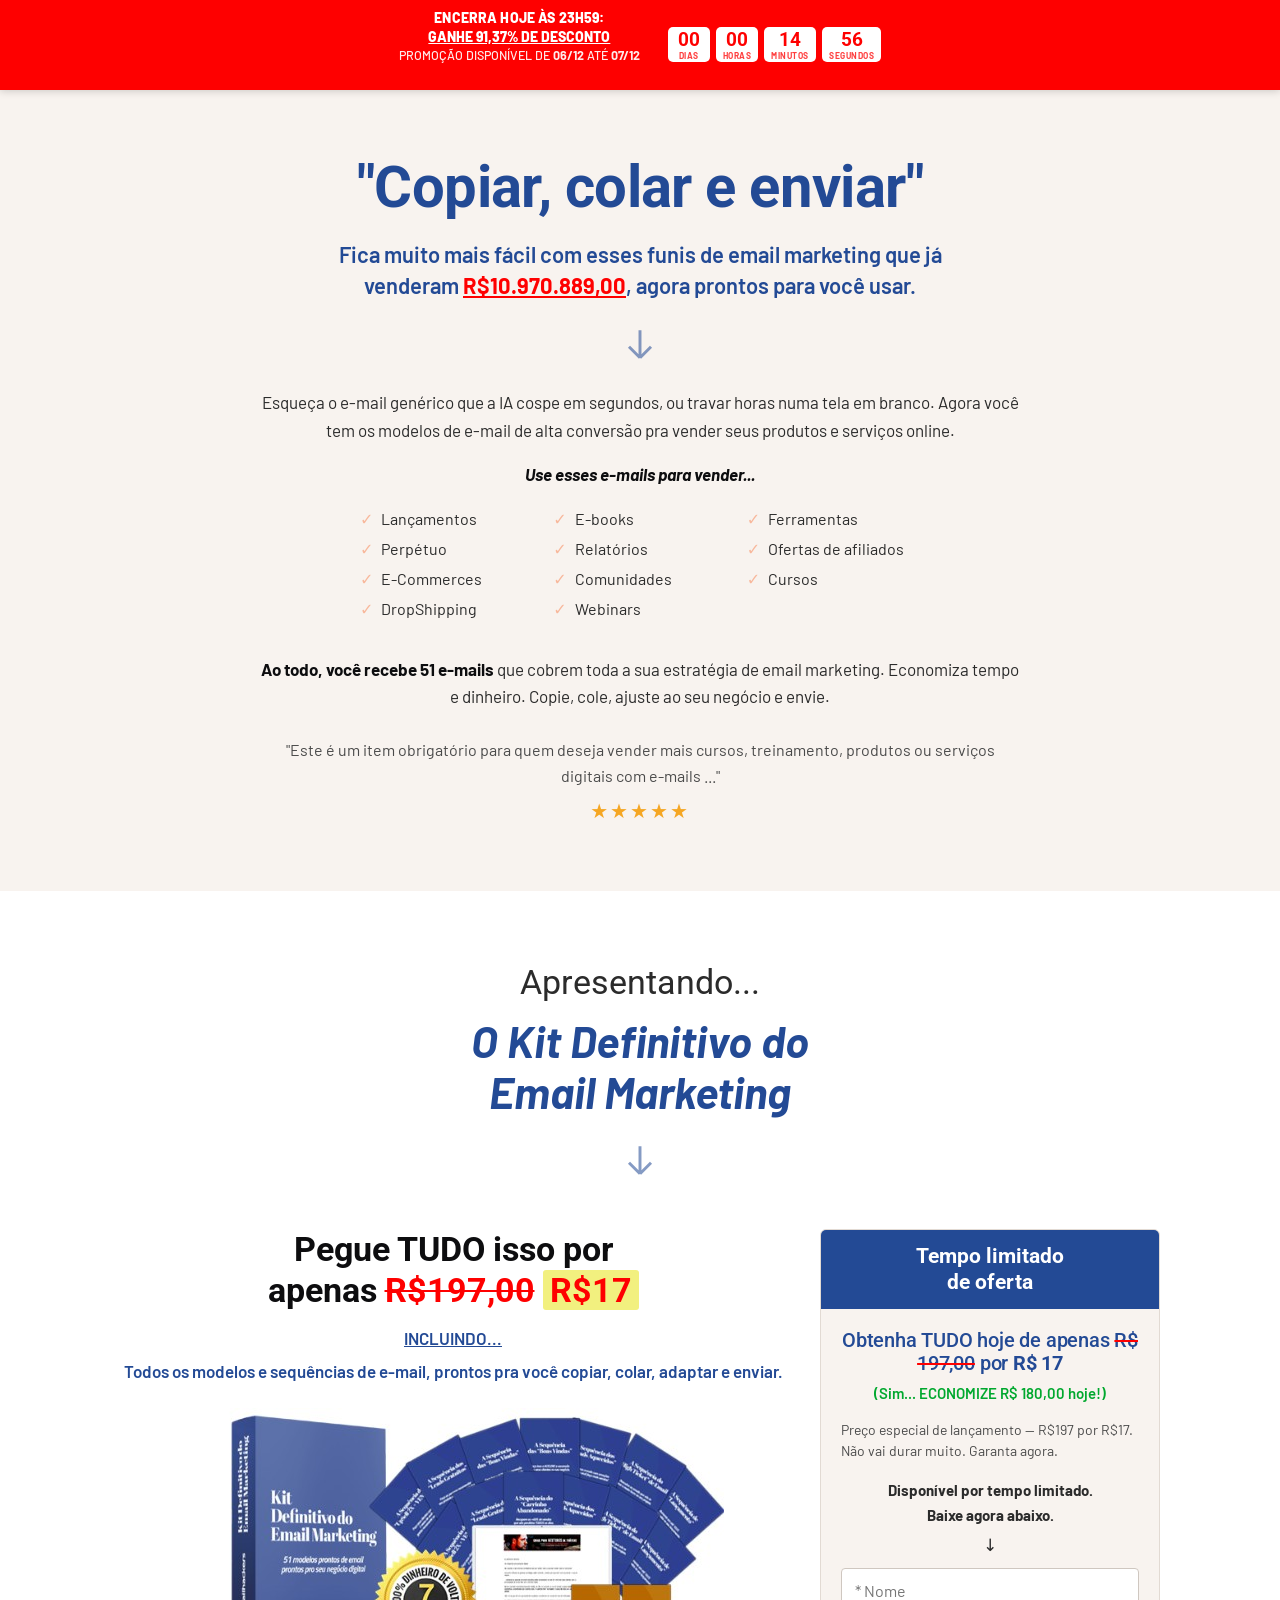
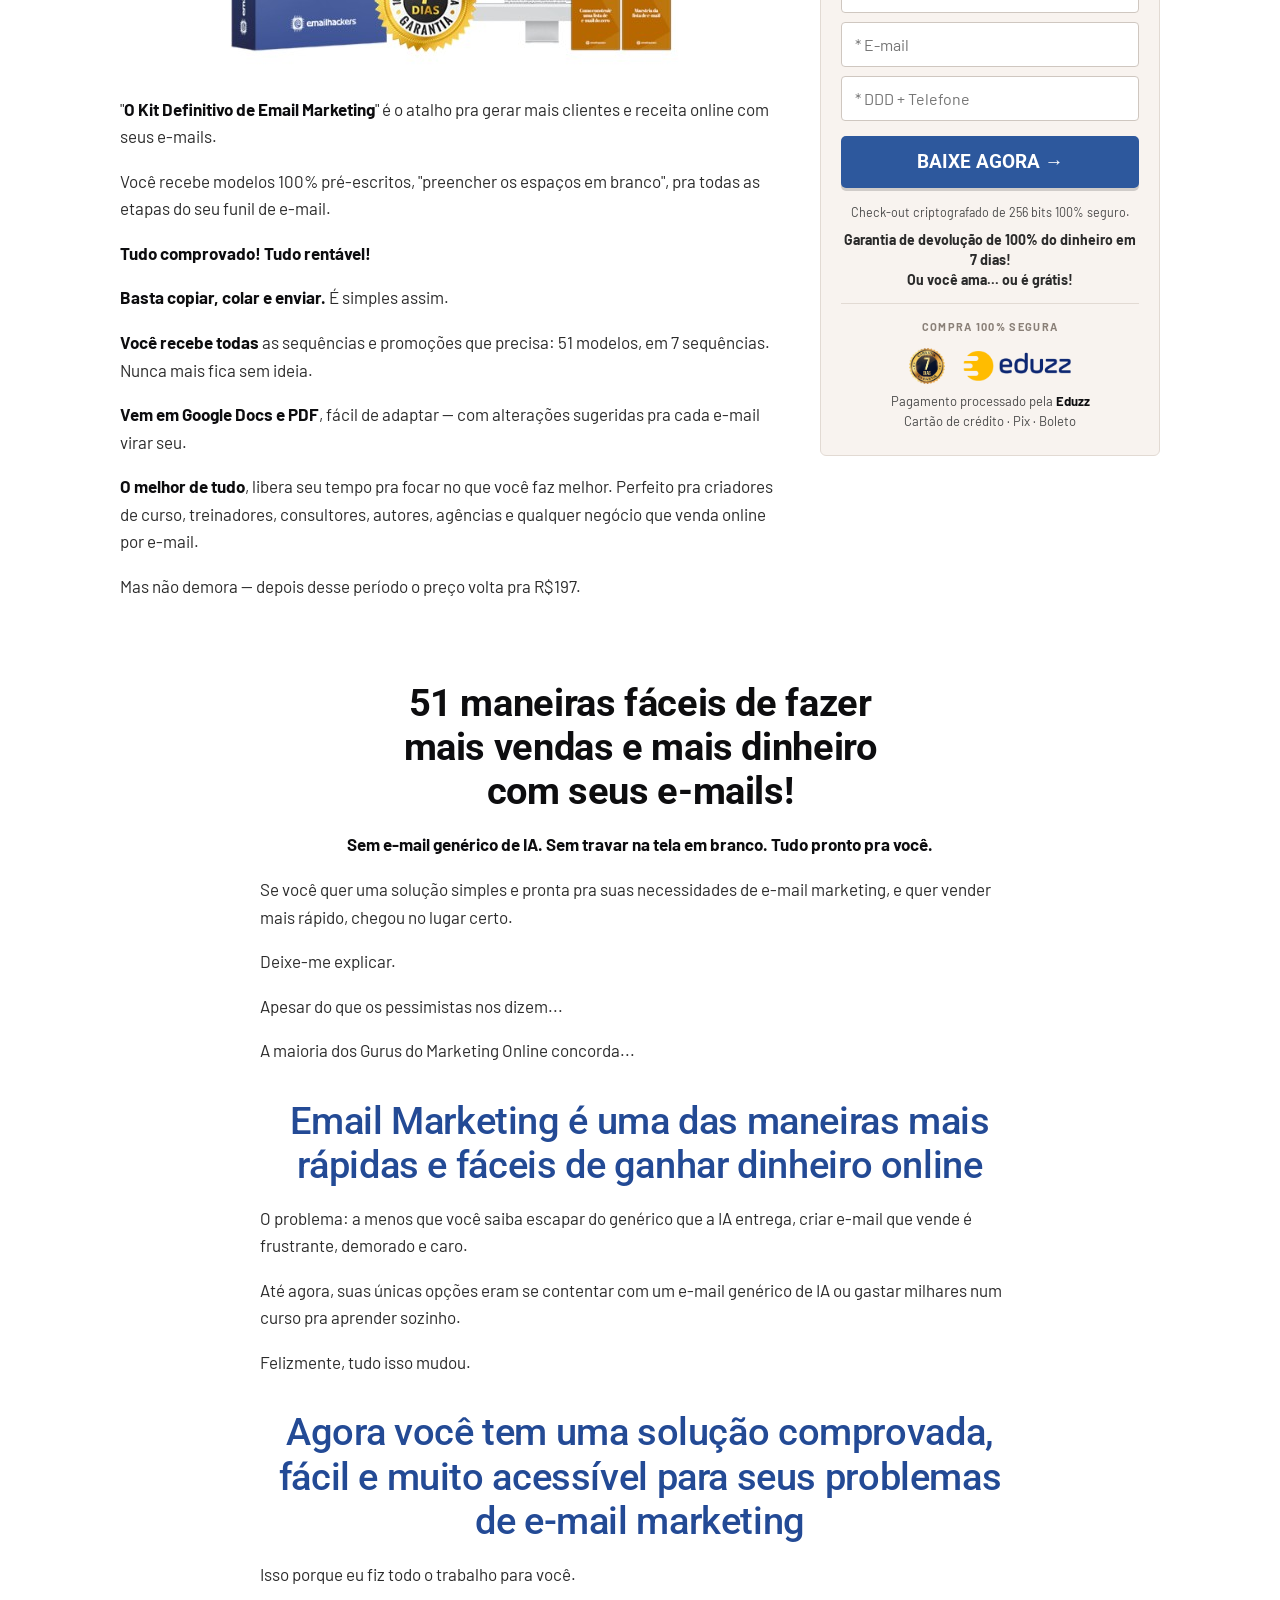
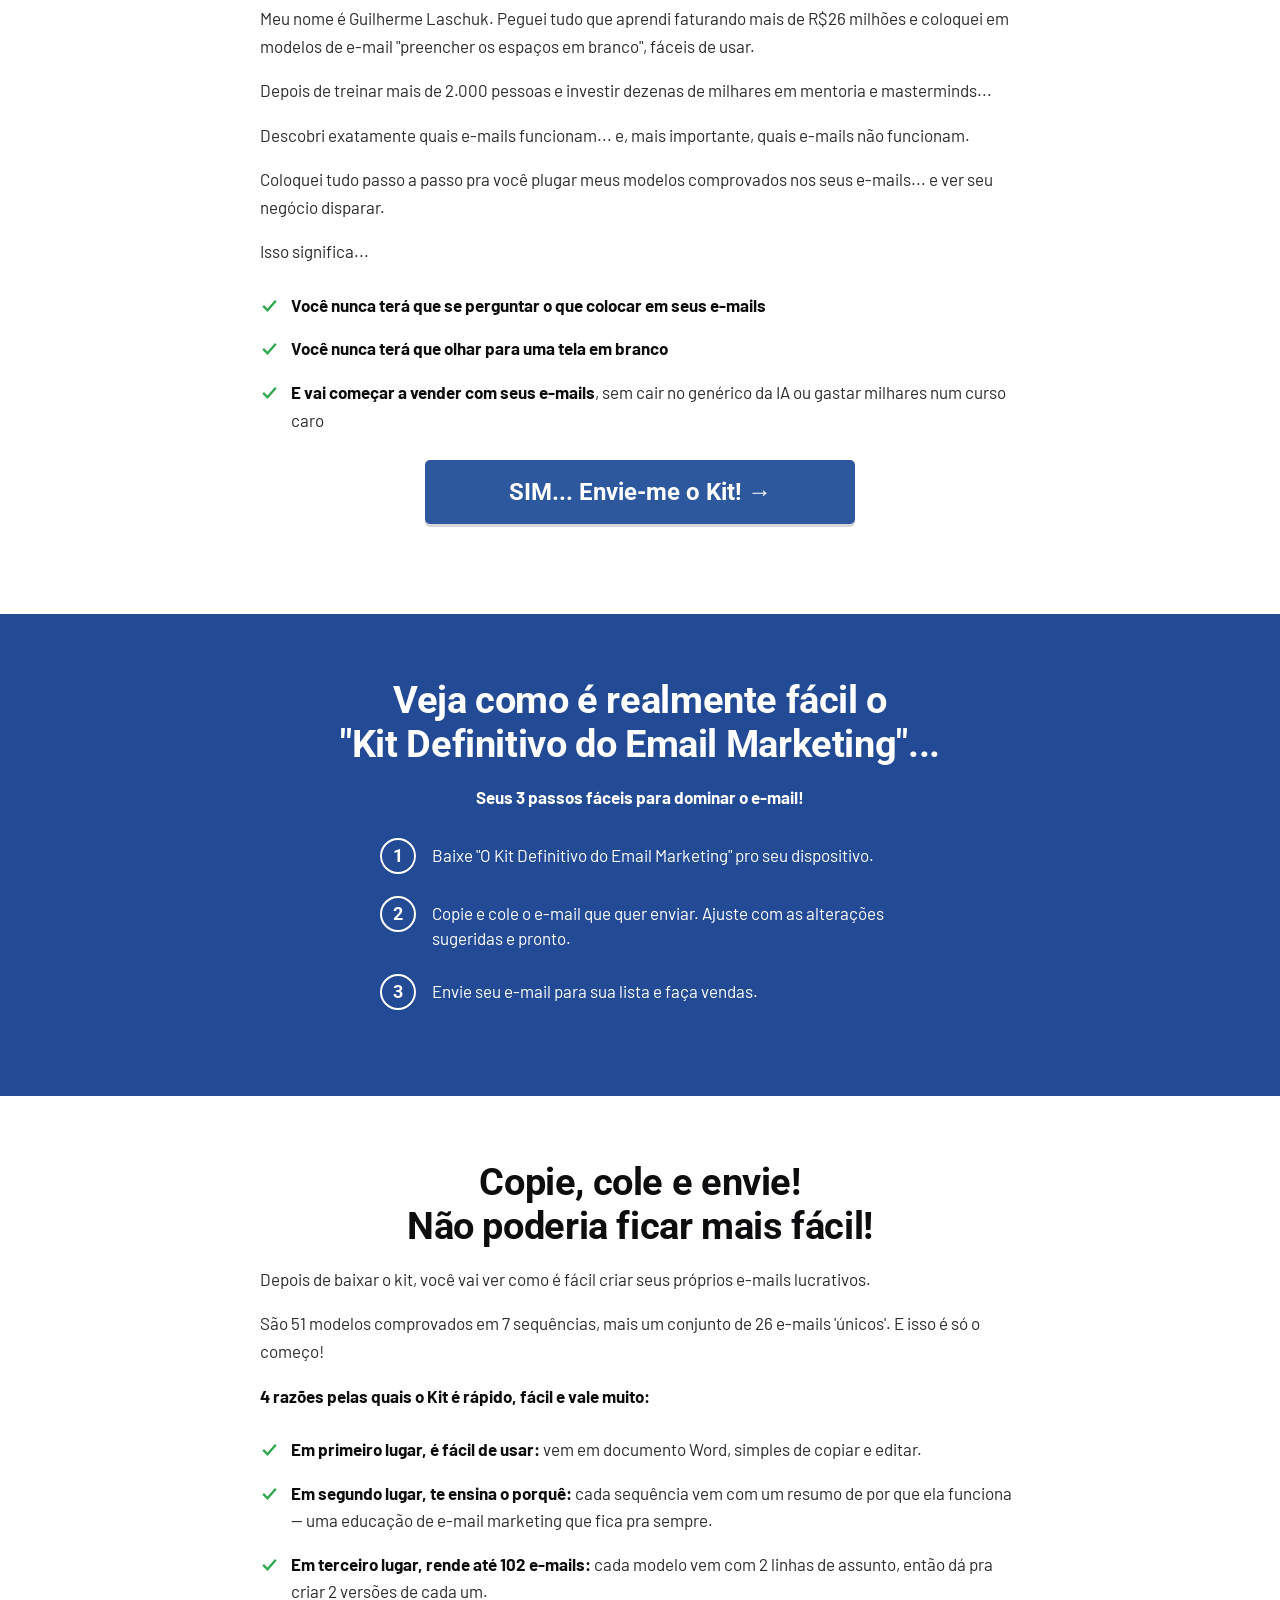
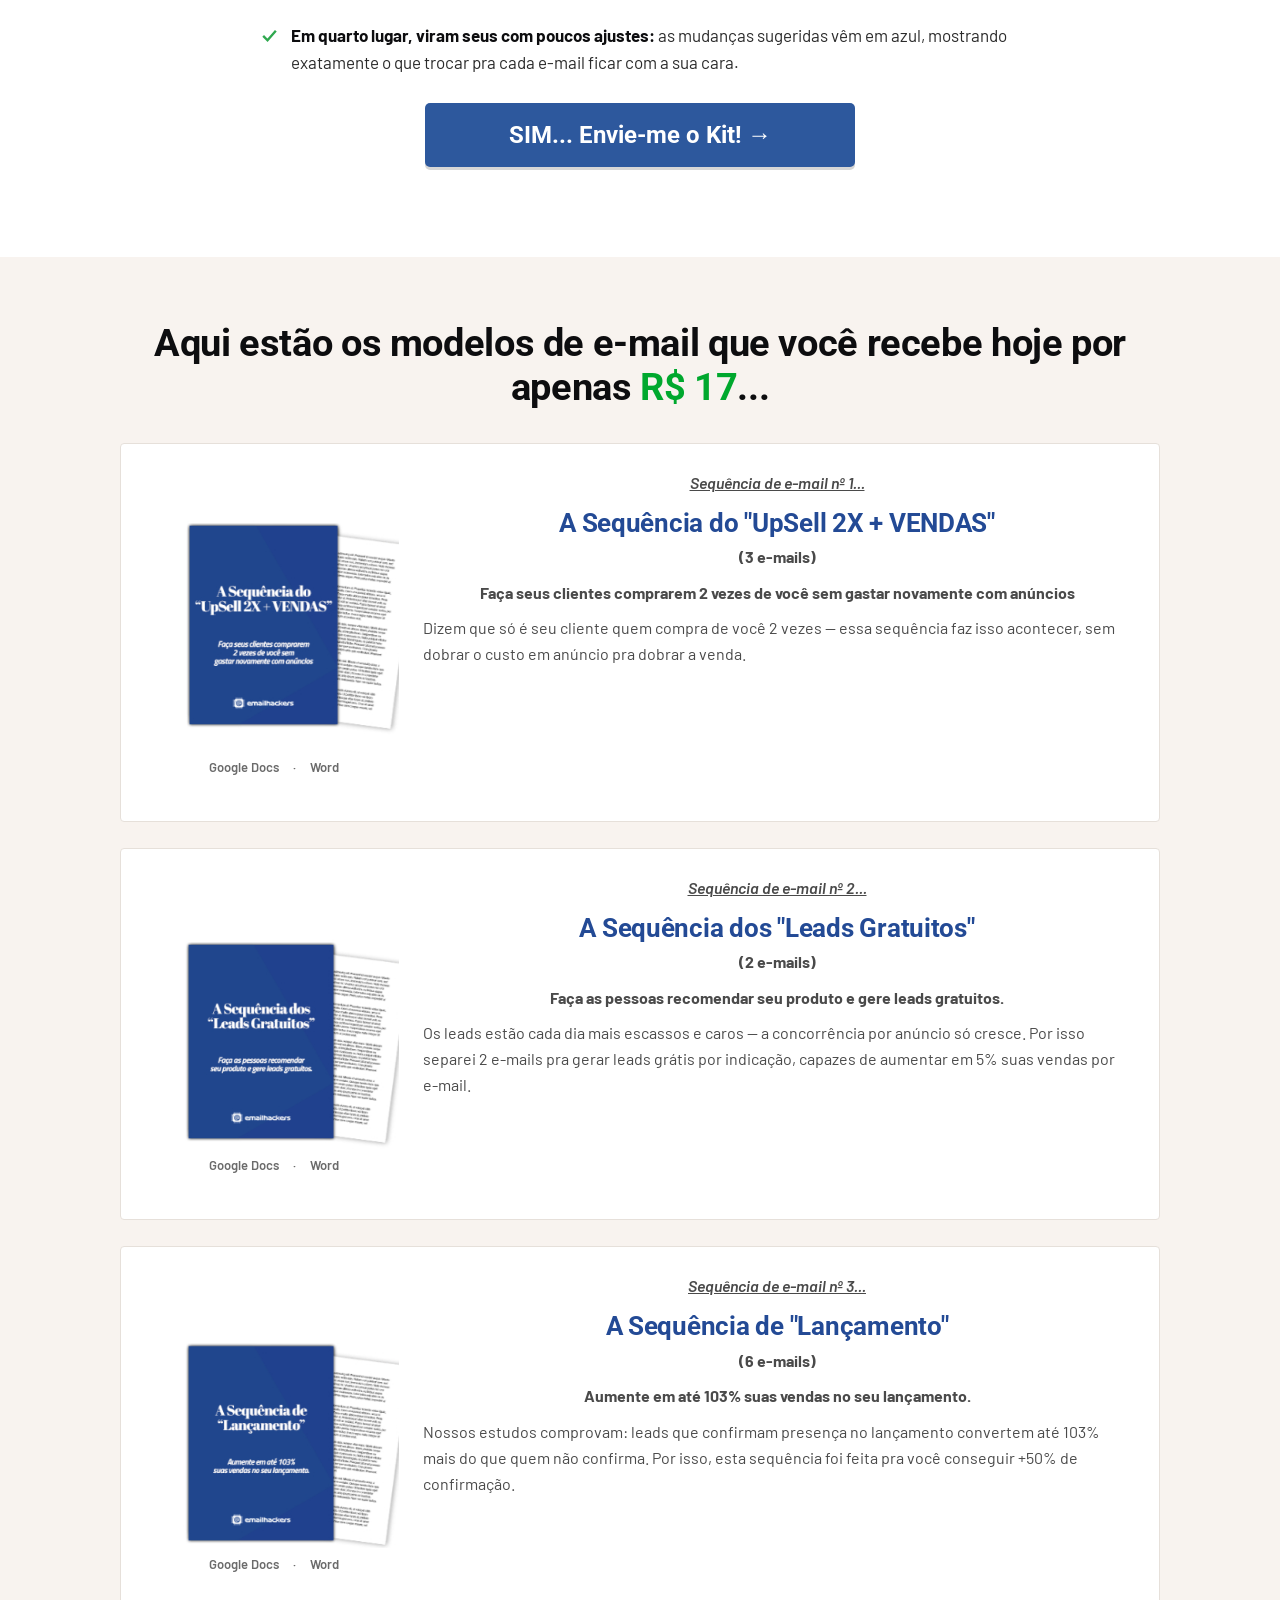
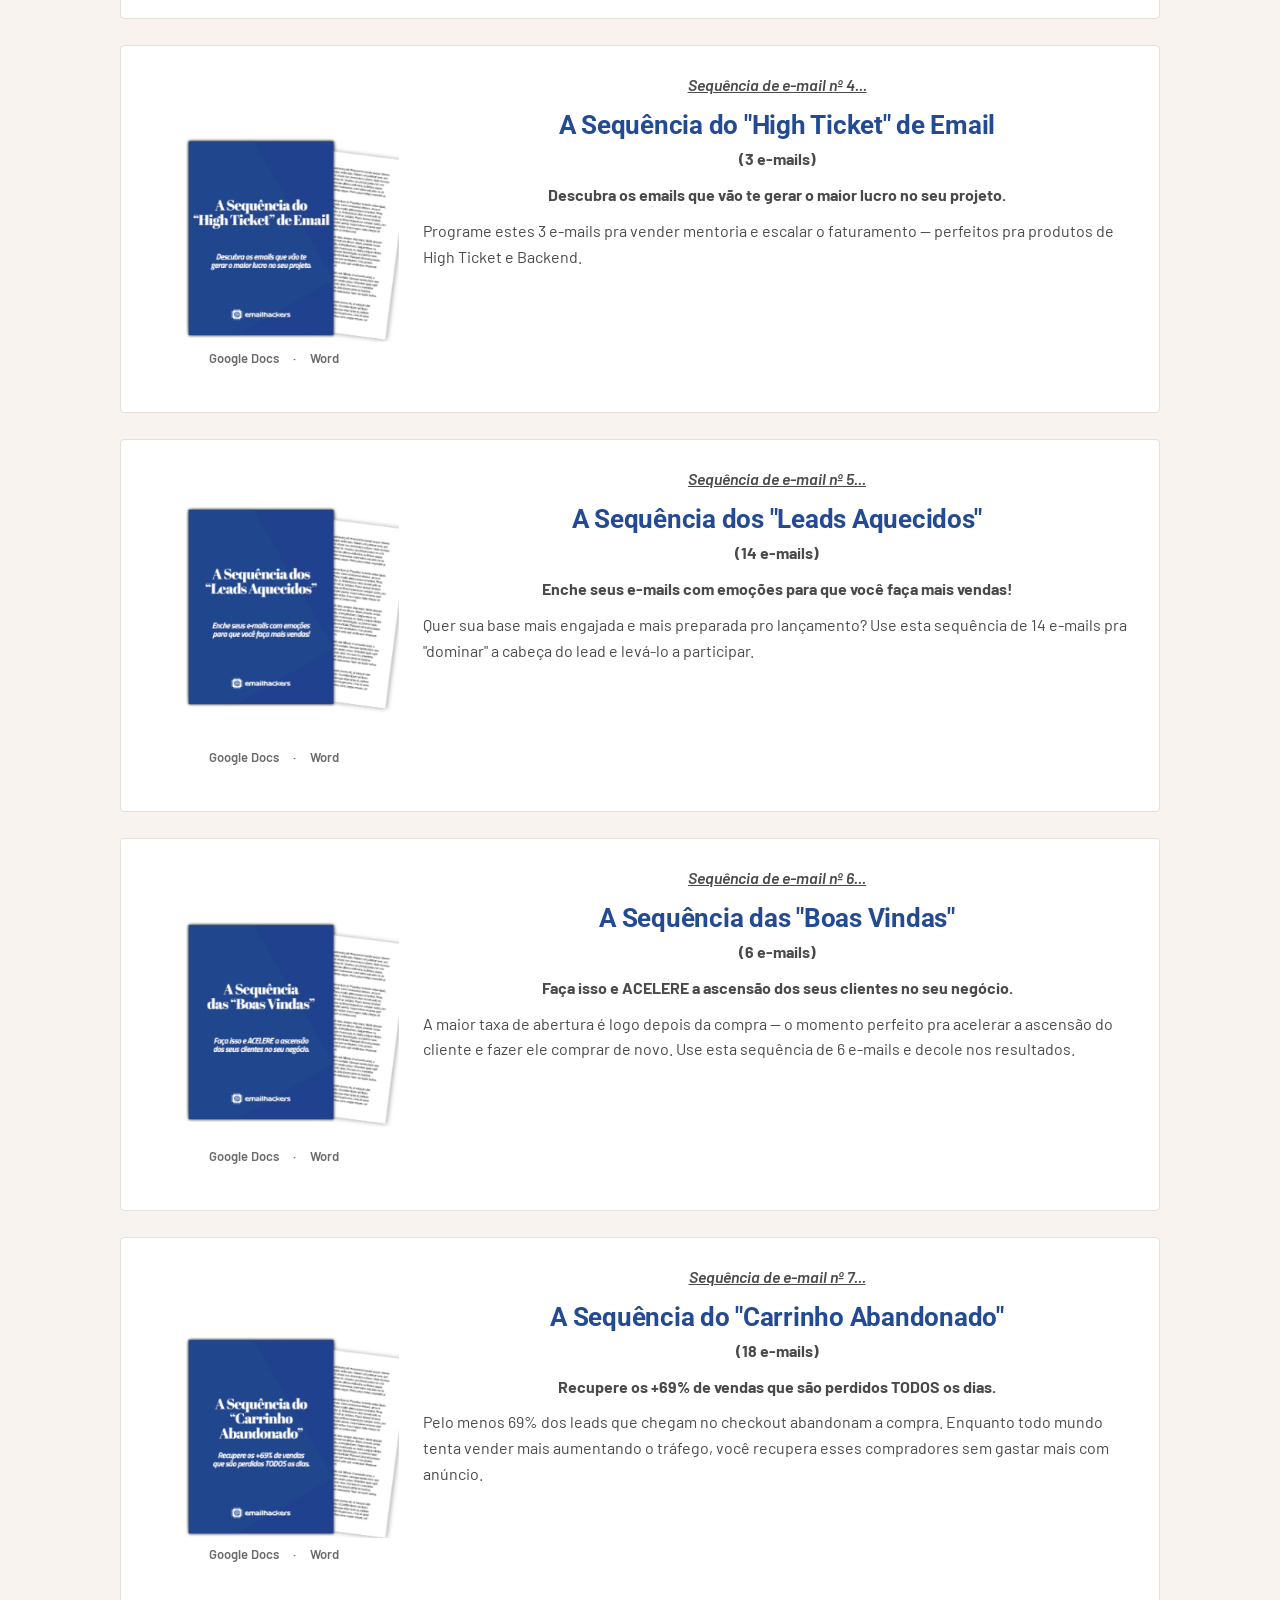
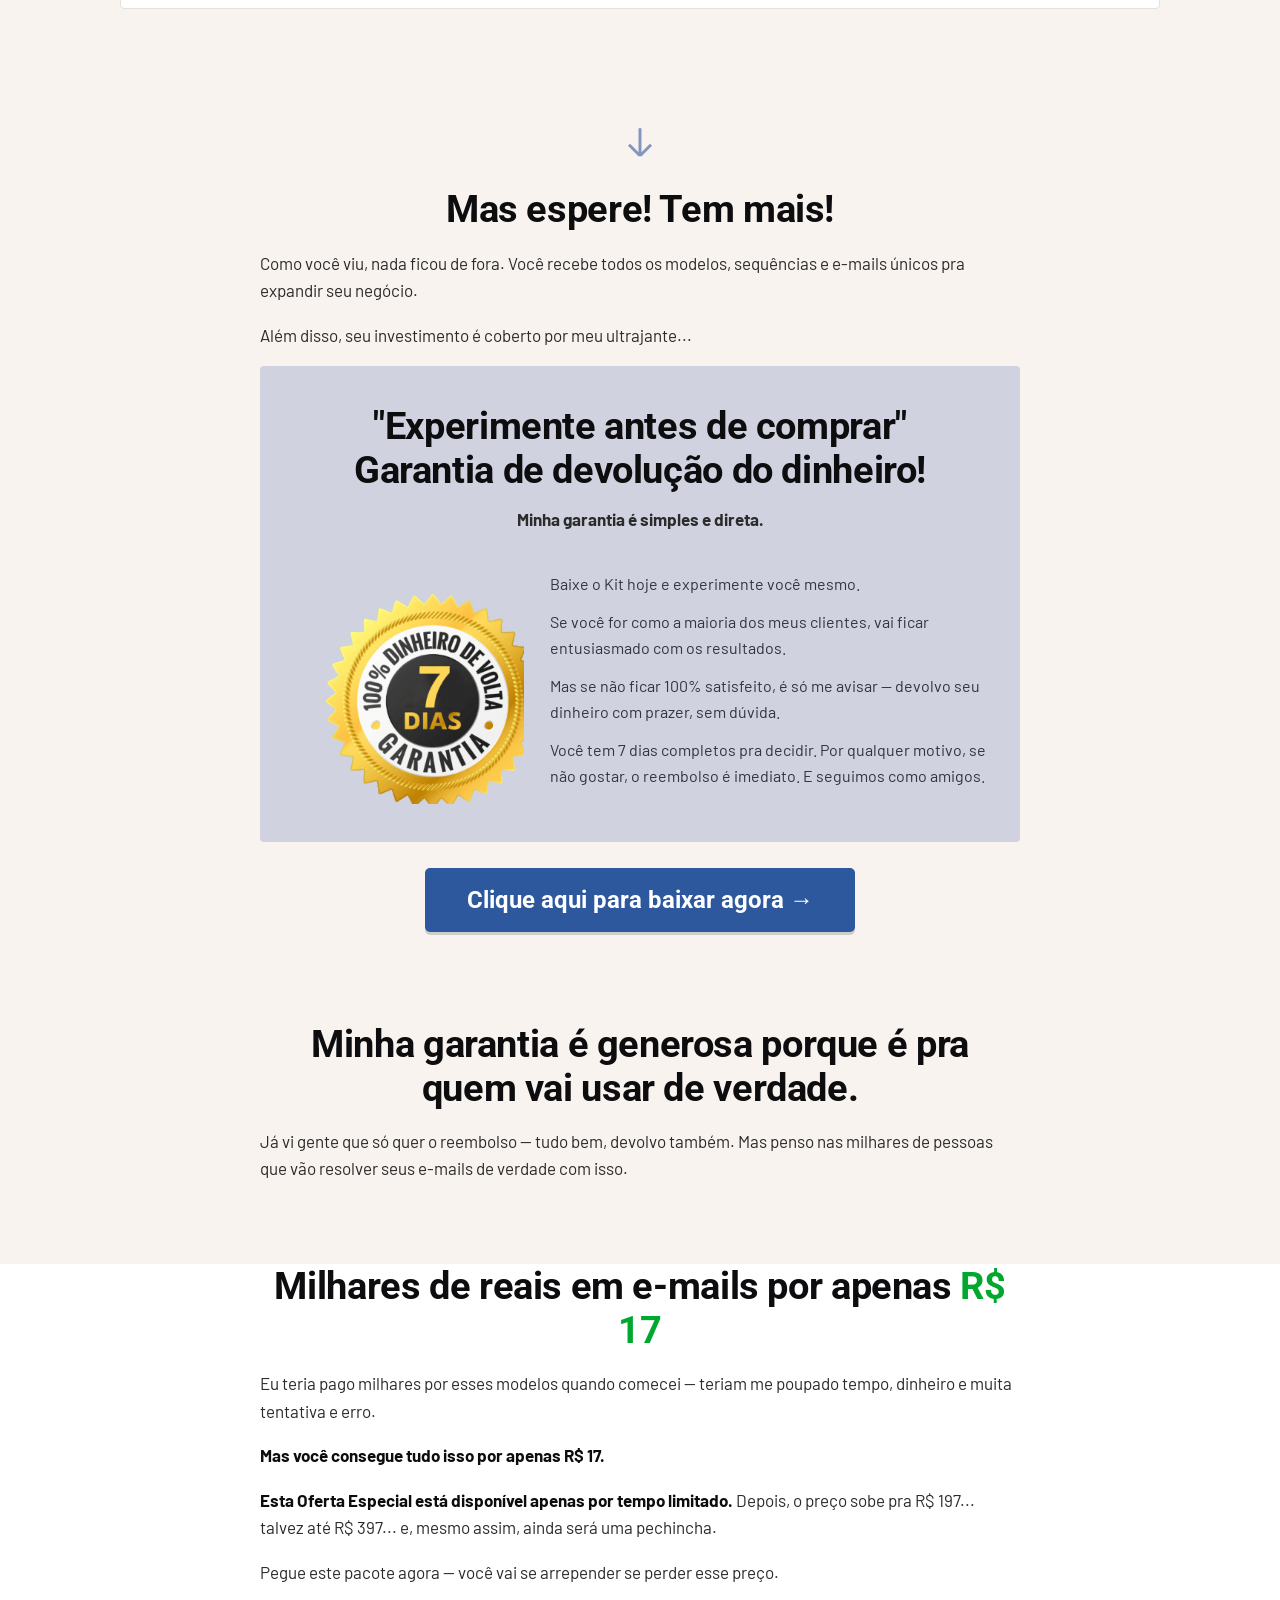
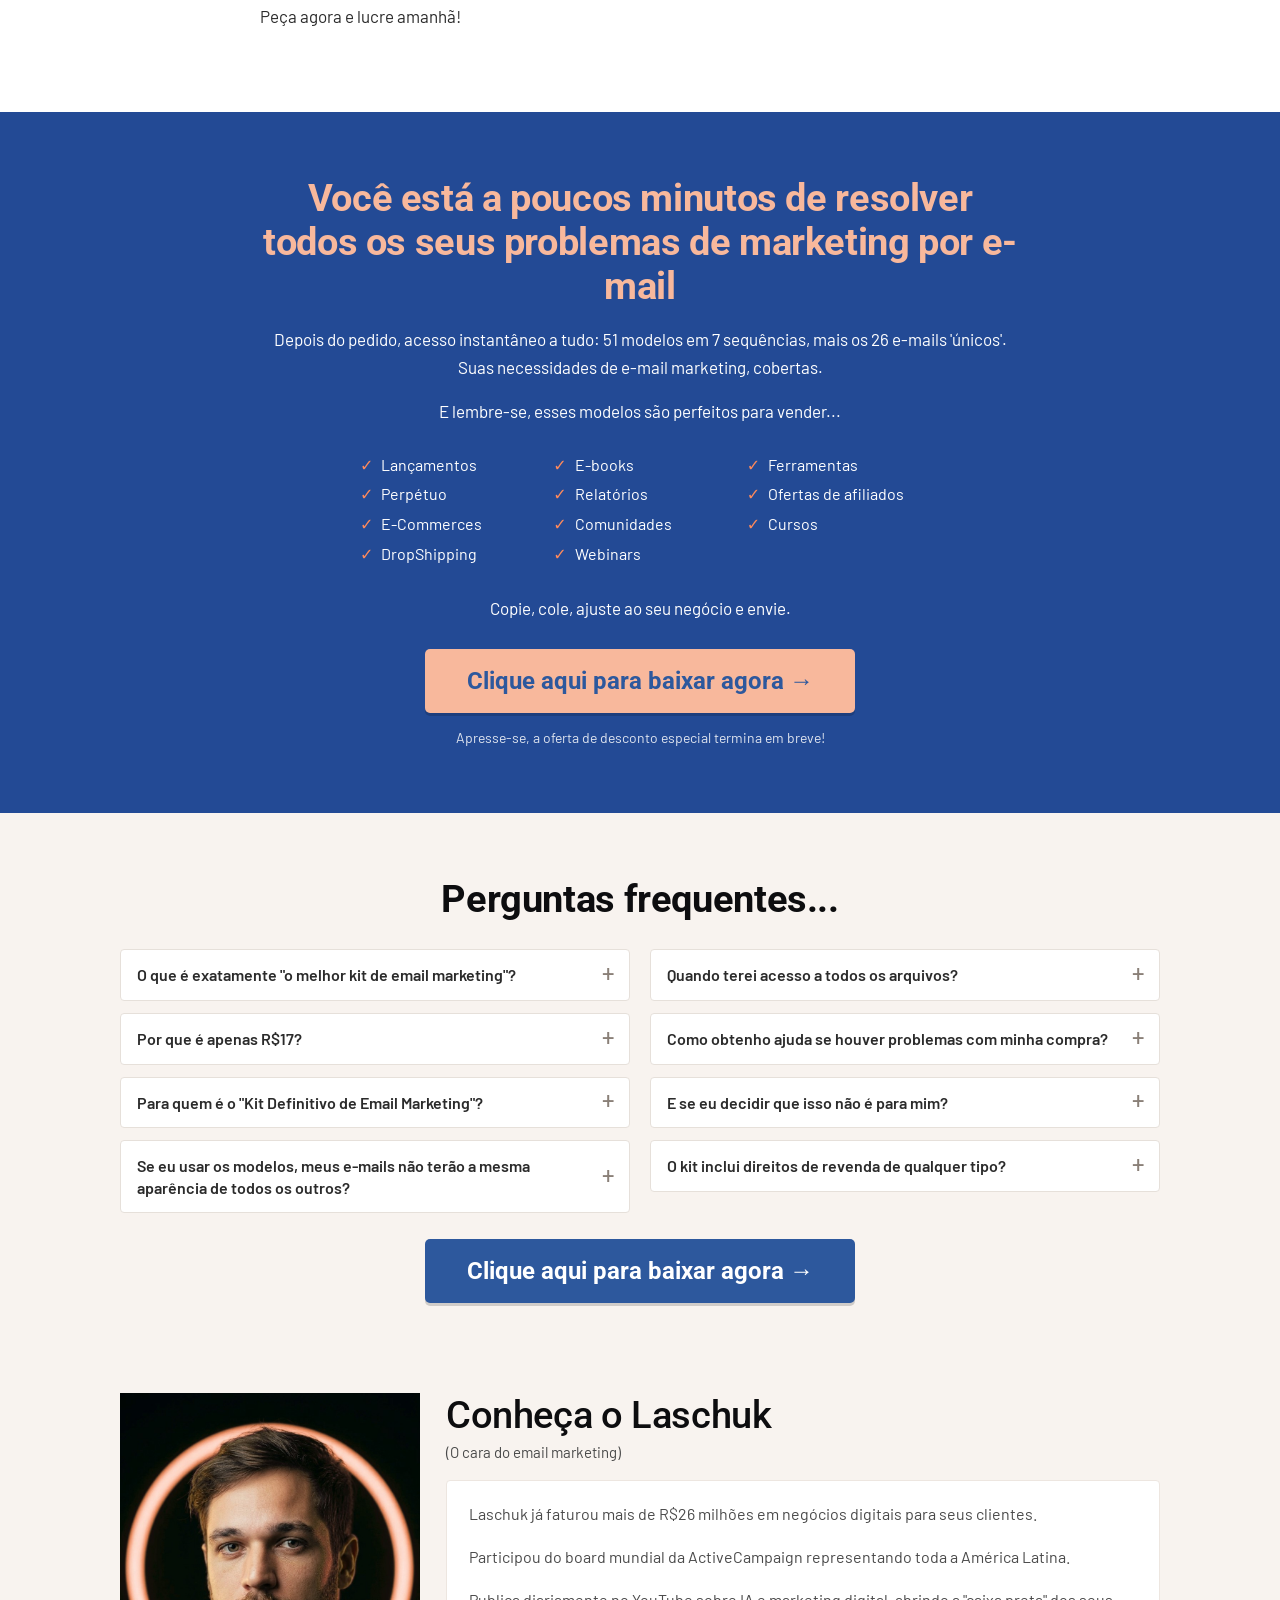
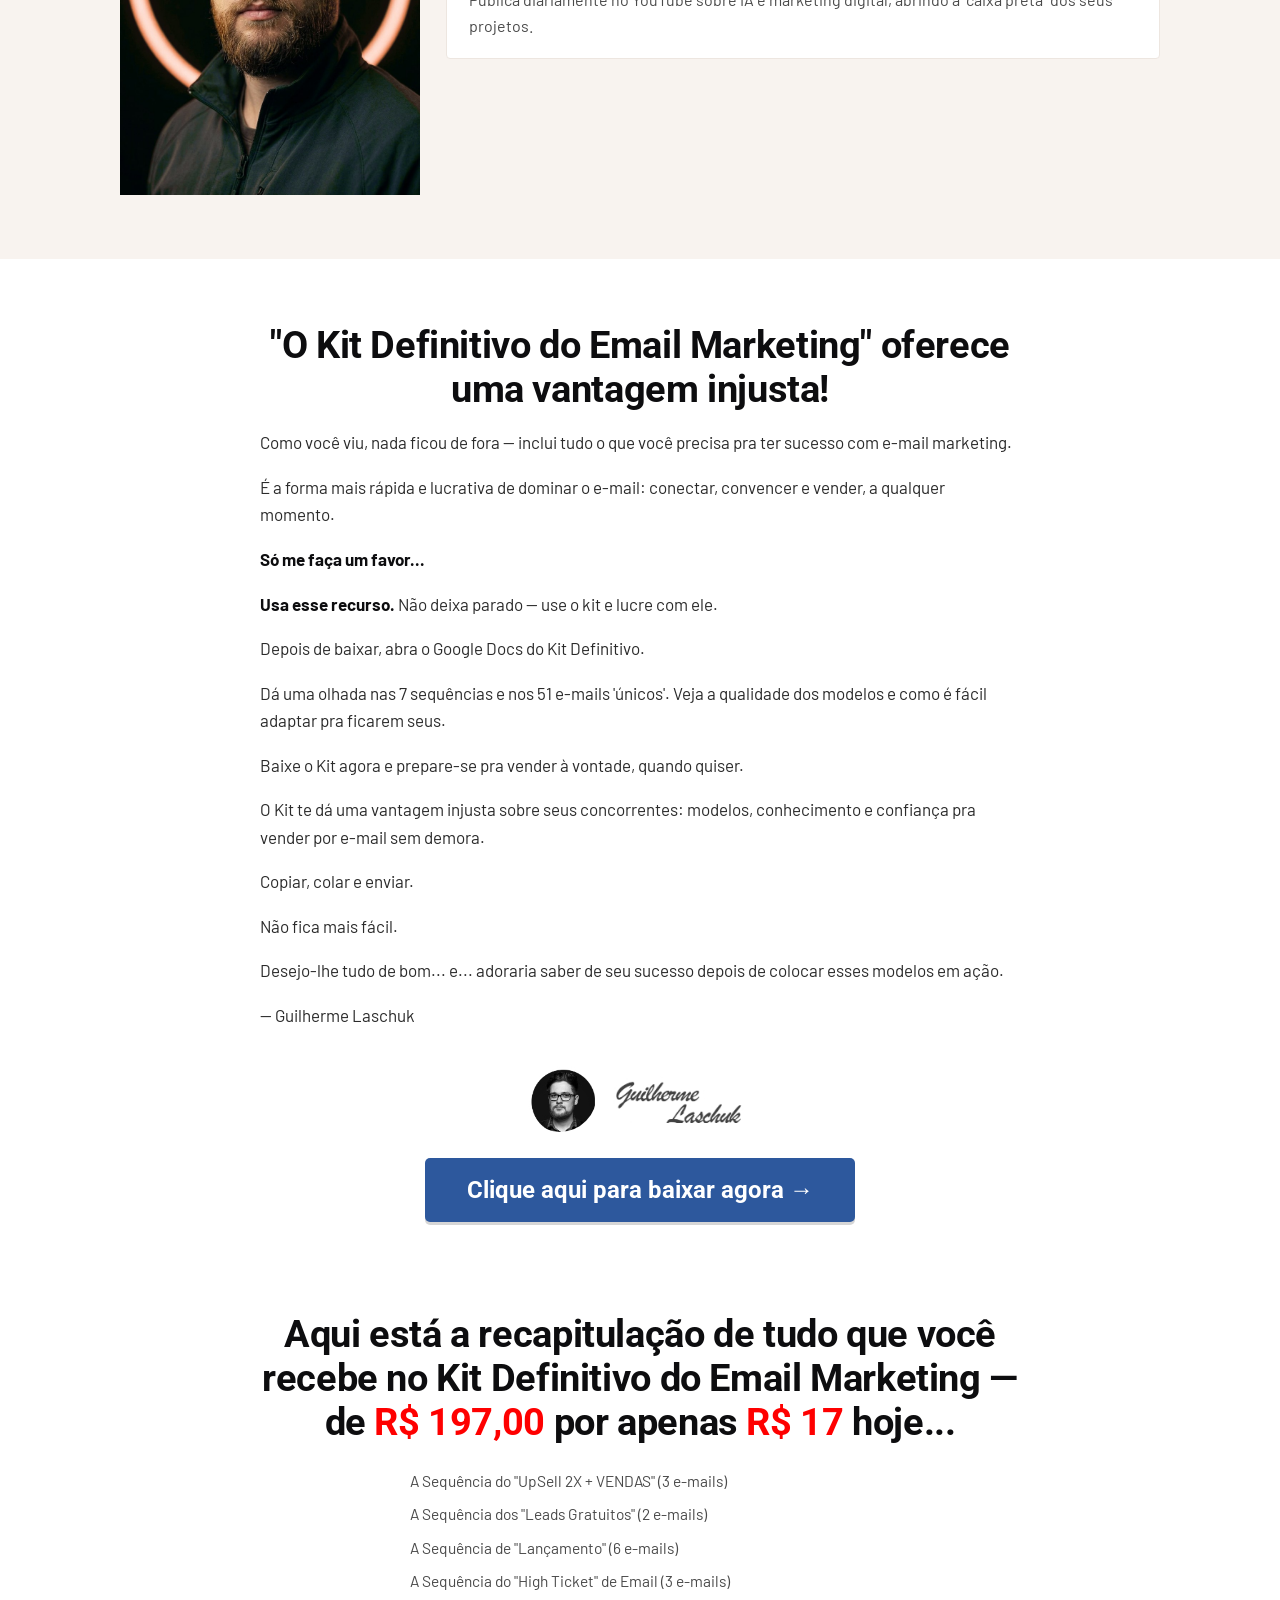
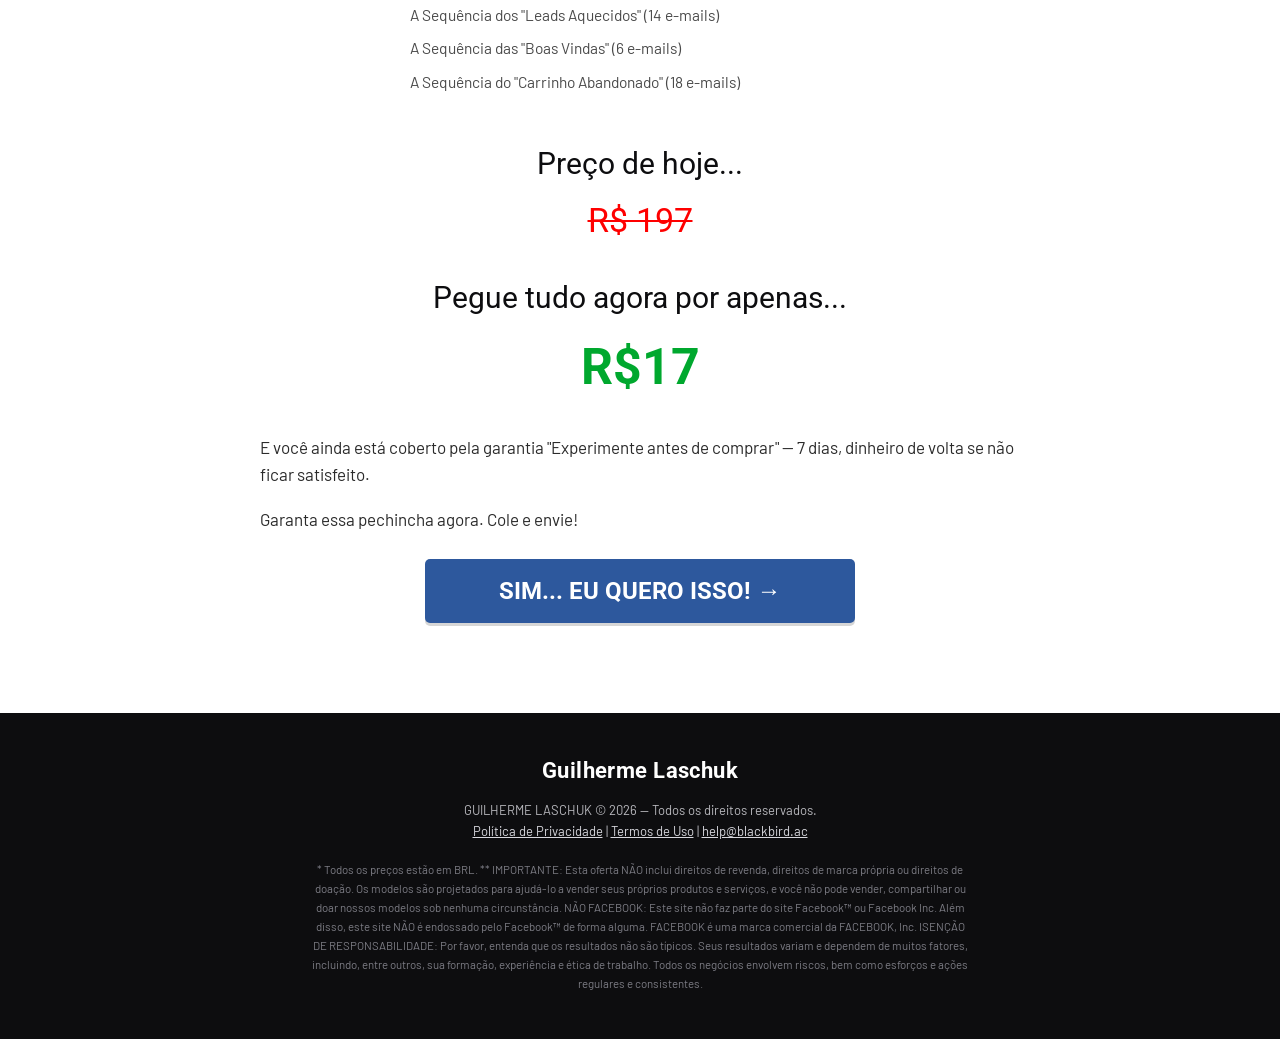
==== index.html @ 14aaf7f8 "Kit 51 e-mails: pagina completa + obrigado.html + worker com gate Eduzz" ====
<!DOCTYPE html>
<html lang="pt-BR">
<head>
<!-- Google Tag Manager -->
<script>(function(w,d,s,l,i){w[l]=w[l]||[];w[l].push({'gtm.start':
new Date().getTime(),event:'gtm.js'});var f=d.getElementsByTagName(s)[0],
j=d.createElement(s),dl=l!='dataLayer'?'&l='+l:'';j.async=true;j.src=
'https://www.googletagmanager.com/gtm.js?id='+i+dl;f.parentNode.insertBefore(j,f);
})(window,document,'script','dataLayer','GTM-PM2H5BRC');</script>
<!-- End Google Tag Manager -->
<meta charset="utf-8">
<meta name="viewport" content="width=device-width, initial-scale=1">
<title>Kit Definitivo do Email Marketing — 51 e-mails prontos por R$17</title>
<meta name="description" content="51 modelos de e-mail prontos em 7 sequências completas. Copie, cole, adapte e envie. De R$197 por R$17 — com 7 dias de garantia.">
<link rel="canonical" href="https://www.blackbird.ac/kit-51-emails">

<!-- Open Graph / social -->
<meta property="og:type" content="website">
<meta property="og:locale" content="pt_BR">
<meta property="og:url" content="https://www.blackbird.ac/kit-51-emails">
<meta property="og:title" content="Kit Definitivo do Email Marketing — 51 e-mails prontos por R$17">
<meta property="og:description" content="Copie, cole e envie. 51 modelos de e-mail em 7 sequências completas, por R$17 com 7 dias de garantia.">
<meta property="og:image" content="https://www.blackbird.ac/kit-51-emails/assets/hero-mockup.jpg">
<meta name="twitter:card" content="summary_large_image">
<meta name="robots" content="index,follow">

<link rel="icon" href="assets/favicon.svg" type="image/svg+xml">
<link rel="preconnect" href="https://fonts.googleapis.com">
<link rel="preconnect" href="https://fonts.gstatic.com" crossorigin>
<link href="https://fonts.googleapis.com/css2?family=Barlow:ital,wght@0,400;0,500;0,600;0,700;1,400;1,600;1,700&family=Roboto:wght@400;500;700;900&display=swap" rel="stylesheet">

<style>
:root{
  --azul:#234A95;
  --azul-btn:#2D589D;
  --azul-btn-hover:#1E427F;
  --vermelho:#FE0000;
  --bege:#F8F3EF;
  --branco:#FFFFFF;
  --preto:#0D0D0F;
  --verde:#00A82E;
  --lavanda:#D0D2DF;
  --laranja:#F8B89C;
  --amarelo:#F2F07F;
  --texto:#2B2B2B;
  --texto-suave:#4A4A4A;
  --borda:#E2DAD3;
  --head:'Roboto',Arial,Helvetica,sans-serif;
  --body:'Barlow','Segoe UI',system-ui,sans-serif;
  --wrap:760px;
}

*,*::before,*::after{box-sizing:border-box}
html{-webkit-text-size-adjust:100%;scroll-behavior:smooth}
body{
  margin:0;background:var(--bege);color:var(--texto);
  font-family:var(--body);font-size:17px;line-height:1.62;
  -webkit-font-smoothing:antialiased;
}
img{max-width:100%;height:auto;display:block}
a{color:var(--azul)}

/* ---------- layout ---------- */
.sec{padding:clamp(38px,6vw,64px) 20px}
.sec--bege{background:var(--bege)}
.sec--branco{background:var(--branco)}
.sec--azul{background:var(--azul);color:#fff}
.wrap{max-width:var(--wrap);margin:0 auto}
.wrap--larga{max-width:1040px;margin:0 auto}

/* ---------- tipografia ---------- */
h1,h2,h3{font-family:var(--head);line-height:1.16;margin:0 0 18px;letter-spacing:-.01em}
h1{font-size:clamp(38px,7.4vw,58px);font-weight:700;color:var(--azul);text-align:center}
h2{font-size:clamp(27px,4.6vw,38px);font-weight:700;text-align:center;color:var(--preto)}
h2.azul{color:var(--azul);font-weight:500}
h3{font-size:clamp(21px,3vw,26px);font-weight:700;color:var(--azul)}
p{margin:0 0 17px}
.lead{font-size:clamp(19px,2.6vw,22px);font-weight:600;color:var(--azul);text-align:center;line-height:1.42;max-width:620px;margin:0 auto 20px}
.centro{text-align:center}
.mini{font-size:15px;line-height:1.5}
.destaque-vermelho{color:var(--vermelho);text-decoration:underline;font-weight:700}
.marca-amarela{background:var(--amarelo);padding:0 7px;border-radius:3px;color:var(--vermelho);font-weight:700}
.riscado{text-decoration:line-through;color:var(--vermelho);text-decoration-thickness:2px}
.verde{color:var(--verde);font-weight:700}
strong,b{font-weight:700;color:var(--preto)}
.sec--azul strong,.sec--azul b{color:#fff}

.seta{display:block;margin:22px auto;width:44px;height:44px;color:var(--azul);opacity:.55}
.sec--azul .seta{color:#fff;opacity:.8}

/* ---------- barra de urgência ---------- */
.urgencia{
  position:sticky;top:0;z-index:60;background:var(--vermelho);color:#fff;
  padding:9px 16px;display:flex;flex-wrap:wrap;gap:8px 28px;
  align-items:center;justify-content:center;text-align:center;
  font-family:var(--body);box-shadow:0 1px 8px rgba(0,0,0,.18);
}
.urgencia__txt{font-size:14px;line-height:1.35;font-weight:600}
.urgencia__txt .u1{display:block;font-weight:800;letter-spacing:.01em}
.urgencia__txt .u2{display:block;font-weight:800;text-decoration:underline}
.urgencia__txt .u3{display:block;font-weight:500;font-size:12.5px;opacity:.92}
.urgencia b,.urgencia strong{color:#fff;font-weight:700}
.relogio{display:flex;gap:6px}
.relogio div{background:#fff;color:var(--vermelho);border-radius:5px;padding:3px 7px 2px;min-width:42px;text-align:center;line-height:1.1}
.relogio span{display:block;font-family:var(--head);font-weight:700;font-size:19px}
.relogio small{display:block;font-size:8.5px;letter-spacing:.06em;font-weight:700;opacity:.75}

/* ---------- listas ---------- */
.grid-vender{
  display:grid;grid-template-columns:repeat(3,minmax(0,1fr));
  gap:4px 20px;max-width:560px;margin:0 auto;
}
.grid-vender li{list-style:none;display:flex;gap:8px;align-items:baseline;font-size:16px}
.grid-vender{padding:0}
.tick{color:var(--laranja);flex:none;font-weight:700}
.sec--azul .tick{color:#FF8A5B}

.checklist{list-style:none;padding:0;margin:26px 0}
.checklist li{display:flex;gap:12px;margin-bottom:16px;align-items:flex-start}
.checklist svg{flex:none;width:19px;height:19px;margin-top:4px;color:#2FA84F}

/* ---------- botões ---------- */
.btn{
  display:block;width:100%;max-width:430px;margin:26px auto;
  background:var(--azul-btn);color:#fff;text-decoration:none;
  font-family:var(--head);font-weight:700;font-size:clamp(19px,3vw,24px);
  text-align:center;padding:17px 22px;border-radius:5px;border:0;cursor:pointer;
  box-shadow:0 3px 0 rgba(0,0,0,.16);transition:background .15s,transform .1s;
  line-height:1.25;
}
.btn:hover{background:var(--azul-btn-hover)}
.btn:active{transform:translateY(2px);box-shadow:0 1px 0 rgba(0,0,0,.16)}
.btn--laranja{background:var(--laranja);color:var(--azul-btn)}
.btn--laranja:hover{background:#F6A98A}
.btn small{display:block;font-size:.72em;font-weight:500}
.btn-nota{text-align:center;font-size:14px;color:var(--texto-suave);margin:-12px 0 0}
.sec--azul .btn-nota{color:rgba(255,255,255,.85)}

/* ---------- bloco de oferta ---------- */
.oferta{display:grid;grid-template-columns:1fr 340px;gap:34px;align-items:start;max-width:1040px;margin:0 auto}
.oferta__preco{font-family:var(--head);font-weight:700;font-size:clamp(28px,4vw,34px);text-align:center;line-height:1.2;margin:0 0 14px;color:var(--preto)}
.oferta__incluindo{text-align:center;color:var(--azul);font-weight:600;margin-bottom:22px}
.oferta__incluindo u{display:block;margin-bottom:6px}

.card-oferta{position:sticky;top:96px;background:var(--bege);border:1px solid var(--borda);border-radius:6px;overflow:hidden}
.card-oferta__topo{background:var(--azul);color:#fff;font-family:var(--head);font-weight:700;font-size:21px;text-align:center;padding:13px 16px;line-height:1.25}
.card-oferta__corpo{padding:20px 20px 24px}
.card-oferta h3{font-size:20px;text-align:center;font-weight:500;font-family:var(--head);margin-bottom:6px}
.card-oferta h3 .riscado{color:inherit;text-decoration-color:var(--vermelho)}
.card-oferta h3 strong{color:var(--azul)}
.card-oferta .economize{text-align:center;color:var(--verde);font-weight:600;font-size:15px;margin-bottom:14px}
.card-oferta .mini{color:var(--texto-suave);font-size:14px}
.card-oferta .disponivel{text-align:center;font-weight:700;font-size:15px;margin:16px 0 4px}

.form-lead{display:flex;flex-direction:column;gap:9px;margin-top:10px}
.form-lead input{
  font-family:var(--body);font-size:16px;padding:12px 13px;border:1px solid #CFC7C0;
  border-radius:4px;background:#fff;color:var(--texto);width:100%;
}
.form-lead input:focus{outline:2px solid var(--azul);outline-offset:0;border-color:var(--azul)}
.form-lead .btn{margin:6px 0 0;max-width:none;font-size:19px;padding:14px}
.form-erro{color:var(--vermelho);font-size:14px;font-weight:600;margin:0;display:none}
.form-erro.on{display:block}

.selo-seguro{text-align:center;font-size:12.5px;color:var(--texto-suave);margin:14px 0 8px}
.selo-garantia{text-align:center;font-size:14px;font-weight:700;line-height:1.4;margin:0 0 14px}
.selo-pag{display:flex;flex-direction:column;align-items:center;gap:6px;border-top:1px solid var(--borda);padding-top:14px}
.selo-pag__linha{font-size:11px;letter-spacing:.12em;font-weight:700;color:#8A8078}
.selo-pag__logos{display:flex;align-items:center;justify-content:center;gap:18px;margin:6px 0 2px}
.selo-pag__logos img{height:36px;width:auto}
.selo-pag__marcas{font-size:13px;color:var(--texto-suave);text-align:center;line-height:1.5}

/* ---------- passos ---------- */
.passos{list-style:none;padding:0;max-width:520px;margin:26px auto 0;counter-reset:p}
.passos li{display:flex;gap:16px;margin-bottom:22px;align-items:flex-start}
.passos .num{
  flex:none;width:36px;height:36px;border-radius:50%;border:2px solid #fff;
  display:grid;place-items:center;font-family:var(--head);font-weight:700;font-size:18px;
}
.passos p{margin:5px 0 0;line-height:1.5}

/* ---------- cards de sequência ---------- */
.card-seq{
  background:#fff;border:1px solid #E6E0DA;border-radius:4px;
  display:grid;grid-template-columns:250px 1fr;gap:6px 24px;
  padding:26px 28px;margin-bottom:26px;align-items:start;
}
.card-seq__img{align-self:center}
.card-seq__img img{margin:0 auto}
.card-seq__formato{display:flex;gap:14px;justify-content:center;align-items:center;margin-top:6px;font-size:13px;color:#6B6B6B;font-weight:600}
.card-seq__formato span{display:inline-flex;gap:5px;align-items:center}
.card-seq__eyebrow{text-align:center;font-style:italic;font-weight:600;color:#9A9A9A;text-decoration:underline;margin:0 0 8px;font-size:16px}
.card-seq h3{text-align:center;margin-bottom:6px}
.card-seq__qtd{text-align:center;font-weight:700;font-size:15px;margin:0 0 8px}
.card-seq__promessa{text-align:center;font-weight:700;font-size:16px;line-height:1.35;margin:0 0 16px;color:var(--preto)}
.card-seq__corpo p{font-size:16px;margin-bottom:12px;color:var(--texto-suave)}
.card-seq__corpo p:last-child{margin-bottom:0}
.card-seq--bonus h3{color:#C0651B}
.card-seq__valor{text-align:center;font-weight:700;font-size:14px;margin:0 0 12px}

/* ---------- garantia ---------- */
.garantia-box{background:var(--lavanda);padding:clamp(26px,4vw,38px) clamp(20px,4vw,34px);border-radius:4px}
.garantia-box h2{margin-bottom:14px}
.garantia-grid{display:grid;grid-template-columns:230px 1fr;gap:26px;align-items:center;margin-top:22px}
.garantia-grid p{font-size:16px;color:#33343F;margin:0 0 12px}
.garantia-grid p:last-child{margin-bottom:0}

/* ---------- FAQ ---------- */
.faq{display:grid;grid-template-columns:1fr 1fr;gap:12px 20px;margin-top:28px}
.faq details{background:#fff;border:1px solid #E6E0DA;border-radius:4px;height:fit-content}
.faq summary{
  cursor:pointer;list-style:none;padding:14px 42px 14px 16px;position:relative;
  font-size:16px;font-weight:600;line-height:1.35;color:var(--texto);
}
.faq summary::-webkit-details-marker{display:none}
.faq summary::after{
  content:"+";position:absolute;right:15px;top:50%;transform:translateY(-50%);
  font-family:var(--head);font-size:22px;font-weight:400;color:#8A8078;line-height:1;
}
.faq details[open] summary::after{content:"−"}
.faq details[open] summary{color:var(--azul)}
.faq .resposta{padding:0 16px 16px;font-size:16px;color:var(--texto-suave);line-height:1.55}
.faq .resposta p{margin:0}

/* ---------- autor ---------- */
.autor{display:grid;grid-template-columns:300px 1fr;gap:26px;align-items:start}
.autor h2{text-align:left;font-weight:500;margin-bottom:2px}
.autor__sub{color:var(--texto-suave);font-size:15px;margin-bottom:16px}
.autor__bio{background:#fff;border:1px solid #EDE6E0;border-radius:4px;padding:20px 22px}
.autor__bio p{font-size:16px;color:var(--texto-suave)}
.autor__bio p:last-child{margin-bottom:0}

.assinatura{display:flex;align-items:center;gap:10px;justify-content:center;margin:26px 0 4px}
.assinatura img:first-child{width:74px;border-radius:50%}
.assinatura img:last-child{width:150px}

/* ---------- recap ---------- */
.recap{display:grid;grid-template-columns:1fr 1fr;gap:16px 32px;margin:26px 0 34px}
.recap ul{list-style:none;padding:0;margin:0}
.recap li{font-size:15.5px;margin-bottom:11px;line-height:1.45;color:var(--texto-suave)}
.preco-final{text-align:center;margin:36px 0 26px}
.preco-final .rot{font-family:var(--head);font-size:clamp(23px,3.4vw,30px);font-weight:400;margin:0 0 4px;color:var(--preto)}
.preco-final .de{font-family:var(--head);font-size:clamp(27px,4vw,34px);font-weight:400;margin:0 0 26px}
.preco-final .por{font-family:var(--head);font-size:clamp(34px,6vw,50px);font-weight:700;margin:0;color:var(--verde)}

/* ---------- rodapé ---------- */
.rodape{background:var(--preto);color:#B7B7BC;padding:40px 20px 46px;text-align:center;font-size:13px;line-height:1.6}
.rodape__marca{font-family:var(--head);font-weight:700;font-size:22px;color:#fff;letter-spacing:.02em;margin-bottom:12px}
.rodape a{color:#D8D8DE}
.rodape__legal{max-width:660px;margin:18px auto 0;font-size:11.5px;line-height:1.65;color:#7C7C84}

/* ---------- CTA fixo mobile ---------- */
.cta-fixo{
  position:fixed;left:0;right:0;bottom:0;z-index:70;display:none;
  background:rgba(248,243,239,.97);border-top:1px solid var(--borda);
  padding:9px 14px;backdrop-filter:blur(6px);
}
.cta-fixo .btn{margin:0;max-width:none;font-size:18px;padding:14px}

/* ---------- responsivo ---------- */
@media (max-width:900px){
  .oferta{grid-template-columns:1fr;gap:30px}
  .card-oferta{position:static;max-width:430px;margin:0 auto;width:100%}
  .autor{grid-template-columns:1fr}
  .autor img.foto{max-width:300px;margin:0 auto}
}
@media (max-width:760px){
  body{font-size:16.5px}
  .card-seq{grid-template-columns:1fr;padding:22px 20px;gap:14px}
  .card-seq__img img{max-width:230px}
  .garantia-grid{grid-template-columns:1fr;gap:16px;text-align:center}
  .garantia-grid img{max-width:210px;margin:0 auto}
  .faq{grid-template-columns:1fr}
  .recap{grid-template-columns:1fr;gap:0}
  .grid-vender{grid-template-columns:1fr 1fr;max-width:420px}
}
@media (max-width:620px){
  .urgencia{gap:6px 14px;padding:8px 12px}
  .urgencia__txt{font-size:12.5px}
  .urgencia__txt .u3{font-size:11px}
  .relogio div{min-width:36px;padding:2px 5px}
  .relogio span{font-size:16px}
  .cta-fixo{display:block}
  body{padding-bottom:74px}
}
@media (prefers-reduced-motion:reduce){
  html{scroll-behavior:auto}
  *{transition:none!important;animation:none!important}
}
</style>
</head>
<body>
<!-- Google Tag Manager (noscript) -->
<noscript><iframe src="https://www.googletagmanager.com/ns.html?id=GTM-PM2H5BRC"
height="0" width="0" style="display:none;visibility:hidden"></iframe></noscript>
<!-- End Google Tag Manager (noscript) -->

<!-- ══════════════ BARRA DE URGÊNCIA ══════════════ -->
<div class="urgencia" role="region" aria-label="Oferta por tempo limitado">
  <p class="urgencia__txt">
    <span class="u1">ENCERRA HOJE ÀS 23H59:</span>
    <span class="u2">GANHE 91,37% DE DESCONTO</span>
    <span class="u3">PROMOÇÃO DISPONÍVEL DE <b id="dataHoje">hoje</b> ATÉ <b id="dataAmanha">amanhã</b></span>
  </p>
  <div class="relogio" aria-live="off">
    <div><span id="tDias">00</span><small>DIAS</small></div>
    <div><span id="tHoras">00</span><small>HORAS</small></div>
    <div><span id="tMin">15</span><small>MINUTOS</small></div>
    <div><span id="tSeg">00</span><small>SEGUNDOS</small></div>
  </div>
</div>

<!-- ══════════════ HERO ══════════════ -->
<section class="sec sec--bege">
  <div class="wrap">
    <h1>"Copiar, colar e enviar"</h1>
    <p class="lead">
      Fica muito mais fácil com esses funis de email marketing que já venderam
      <span class="destaque-vermelho">R$10.970.889,00</span>, agora prontos para você usar.
    </p>

    <svg class="seta" viewBox="0 0 24 24" fill="none" stroke="currentColor" stroke-width="1.6" aria-hidden="true"><path d="M12 4v15m0 0l-6-6m6 6l6-6"/></svg>

    <p class="centro">
      Esqueça o e-mail genérico que a IA cospe em segundos, ou travar horas numa tela em branco.
      Agora você tem os modelos de e-mail de alta conversão pra vender seus produtos e serviços online.
    </p>
    <p class="centro"><strong><em>Use esses e-mails para vender...</em></strong></p>

    <ul class="grid-vender">
      <li><span class="tick">✓</span> Lançamentos</li>
      <li><span class="tick">✓</span> E-books</li>
      <li><span class="tick">✓</span> Ferramentas</li>
      <li><span class="tick">✓</span> Perpétuo</li>
      <li><span class="tick">✓</span> Relatórios</li>
      <li><span class="tick">✓</span> Ofertas de afiliados</li>
      <li><span class="tick">✓</span> E-Commerces</li>
      <li><span class="tick">✓</span> Comunidades</li>
      <li><span class="tick">✓</span> Cursos</li>
      <li><span class="tick">✓</span> DropShipping</li>
      <li><span class="tick">✓</span> Webinars</li>
    </ul>

    <p class="centro" style="margin-top:34px">
      <strong>Ao todo, você recebe 51 e-mails</strong> que cobrem toda a sua estratégia de email
      marketing. Economiza tempo e dinheiro. Copie, cole, ajuste ao seu negócio e envie.
    </p>

    <blockquote class="centro" style="margin:26px 0 0;font-size:16px;color:var(--texto-suave)">
      <p style="margin-bottom:6px">"Este é um item obrigatório para quem deseja vender mais cursos,
      treinamento, produtos ou serviços digitais com e-mails ..."</p>
      <p style="color:#F5A623;font-size:20px;letter-spacing:2px;margin:0" aria-label="5 de 5 estrelas">★★★★★</p>
    </blockquote>
  </div>
</section>

<!-- ══════════════ APRESENTANDO ══════════════ -->
<section class="sec sec--branco" style="padding-bottom:14px">
  <div class="wrap centro">
    <p style="font-family:var(--head);font-size:clamp(26px,4vw,34px);font-weight:400;margin:0 0 6px">Apresentando...</p>
    <p style="font-family:var(--body);font-style:italic;font-weight:700;color:var(--azul);font-size:clamp(30px,5.4vw,44px);line-height:1.15;margin:0">
      O Kit Definitivo do<br>Email Marketing
    </p>
    <svg class="seta" viewBox="0 0 24 24" fill="none" stroke="currentColor" stroke-width="1.6" aria-hidden="true"><path d="M12 4v15m0 0l-6-6m6 6l6-6"/></svg>
  </div>
</section>

<!-- ══════════════ OFERTA + FORMULÁRIO ══════════════ -->
<section class="sec sec--branco" id="oferta" style="padding-top:10px">
  <div class="oferta">

    <div class="oferta__col">
      <p class="oferta__preco">Pegue TUDO isso por<br>apenas <span class="riscado">R$197,00</span> <span class="marca-amarela">R$17</span></p>
      <p class="oferta__incluindo">
        <u>INCLUINDO...</u>
        Todos os modelos e sequências de e-mail, prontos pra você copiar, colar, adaptar e enviar.
      </p>

      <img src="assets/hero-mockup.jpg" width="542" height="260" alt="Kit Definitivo do Email Marketing: caixa do produto e as 7 sequências de e-mail" style="margin:0 auto 28px">

      <p>"<strong>O Kit Definitivo de Email Marketing</strong>" é o atalho pra gerar mais
      clientes e receita online com seus e-mails.</p>

      <p>Você recebe modelos 100% pré-escritos, "preencher os espaços em branco", pra todas
      as etapas do seu funil de e-mail.</p>

      <p><strong>Tudo comprovado! Tudo rentável!</strong></p>

      <p><strong>Basta copiar, colar e enviar.</strong> É simples assim.</p>

      <p><strong>Você recebe todas</strong> as sequências e promoções que precisa: 51 modelos,
      em 7 sequências. Nunca mais fica sem ideia.</p>

      <p><strong>Vem em Google Docs e PDF</strong>, fácil de adaptar — com alterações sugeridas
      pra cada e-mail virar seu.</p>

      <p><strong>O melhor de tudo</strong>, libera seu tempo pra focar no que você faz melhor.
      Perfeito pra criadores de curso, treinadores, consultores, autores, agências e qualquer
      negócio que venda online por e-mail.</p>

      <p>Mas não demora — depois desse período o preço volta pra R$197.</p>
    </div>

    <aside class="card-oferta">
      <div class="card-oferta__topo">Tempo limitado<br>de oferta</div>
      <div class="card-oferta__corpo">
        <h3>Obtenha TUDO hoje de apenas <span class="riscado">R$ 197,00</span> por <strong>R$ 17</strong></h3>
        <p class="economize">(Sim... ECONOMIZE R$ 180,00 hoje!)</p>

        <p class="mini">Preço especial de lançamento — R$197 por R$17. Não vai durar muito.
        Garanta agora.</p>

        <p class="disponivel">Disponível por tempo limitado.<br>Baixe agora abaixo.</p>
        <p class="centro" style="margin:0" aria-hidden="true">↓</p>

        <form class="form-lead" id="formLead" novalidate>
          <input type="text"  id="fNome"  name="fullname" placeholder="* Nome"          autocomplete="name"  required>
          <input type="email" id="fEmail" name="email"    placeholder="* E-mail"        autocomplete="email" required>
          <input type="tel"   id="fTel"   name="phone"    placeholder="* DDD + Telefone" autocomplete="tel"  required>
          <p class="form-erro" id="formErro" role="alert"></p>
          <button type="submit" class="btn" data-cta="form-principal">BAIXE AGORA →</button>
        </form>

        <p class="selo-seguro">Check-out criptografado de 256 bits 100% seguro.</p>
        <p class="selo-garantia">Garantia de devolução de 100% do
        dinheiro em 7 dias!<br>Ou você ama... ou é grátis!</p>

        <div class="selo-pag">
          <span class="selo-pag__linha">COMPRA 100% SEGURA</span>
          <div class="selo-pag__logos">
            <img src="assets/selo-garantia-7dias.png" width="60" height="60" alt="Selo de garantia: 7 dias" loading="lazy">
            <img src="assets/eduzz-logo.png" width="108" height="36" alt="Logo Eduzz" loading="lazy">
          </div>
          <span class="selo-pag__marcas">Pagamento processado pela <strong>Eduzz</strong><br>Cartão de crédito · Pix · Boleto</span>
        </div>
      </div>
    </aside>

  </div>
</section>

<!-- ══════════════ 51 MANEIRAS ══════════════ -->
<section class="sec sec--branco" style="padding-top:0">
  <div class="wrap">
    <h2>51 maneiras fáceis de fazer<br>mais vendas e mais dinheiro<br>com seus e-mails!</h2>
    <p class="centro"><strong>Sem e-mail genérico de IA. Sem travar na tela em branco.
    Tudo pronto pra você.</strong></p>

    <p>Se você quer uma solução simples e pronta pra suas necessidades de e-mail marketing,
    e quer vender mais rápido, chegou no lugar certo.</p>

    <p>Deixe-me explicar.</p>
    <p>Apesar do que os pessimistas nos dizem...</p>
    <p>A maioria dos Gurus do Marketing Online concorda...</p>

    <h2 class="azul" style="margin-top:34px">Email Marketing é uma das maneiras mais rápidas e fáceis de ganhar dinheiro online</h2>

    <p>O problema: a menos que você saiba escapar do genérico que a IA entrega, criar
    e-mail que vende é frustrante, demorado e caro.</p>

    <p>Até agora, suas únicas opções eram se contentar com um e-mail genérico de IA ou
    gastar milhares num curso pra aprender sozinho.</p>

    <p>Felizmente, tudo isso mudou.</p>

    <h2 class="azul" style="margin-top:34px">Agora você tem uma solução comprovada, fácil e muito acessível para seus problemas de e-mail marketing</h2>

    <p>Isso porque eu fiz todo o trabalho para você.</p>

    <p>Meu nome é Guilherme Laschuk. Peguei tudo que aprendi faturando mais de
    R$26 milhões e coloquei em modelos de e-mail "preencher os espaços em branco", fáceis
    de usar.</p>

    <p>Depois de treinar mais de 2.000 pessoas e investir dezenas de milhares em mentoria
    e masterminds...</p>

    <p>Descobri exatamente quais e-mails funcionam... e, mais importante, quais e-mails não funcionam.</p>

    <p>Coloquei tudo passo a passo pra você plugar meus modelos comprovados nos seus
    e-mails... e ver seu negócio disparar.</p>

    <p>Isso significa...</p>

    <ul class="checklist">
      <li><svg viewBox="0 0 24 24" fill="none" stroke="currentColor" stroke-width="3" aria-hidden="true"><path d="M4 12.5l5.5 5.5L20 6"/></svg><span><strong>Você nunca terá que se perguntar o que colocar em seus e-mails</strong></span></li>
      <li><svg viewBox="0 0 24 24" fill="none" stroke="currentColor" stroke-width="3" aria-hidden="true"><path d="M4 12.5l5.5 5.5L20 6"/></svg><span><strong>Você nunca terá que olhar para uma tela em branco</strong></span></li>
      <li><svg viewBox="0 0 24 24" fill="none" stroke="currentColor" stroke-width="3" aria-hidden="true"><path d="M4 12.5l5.5 5.5L20 6"/></svg><span><strong>E vai começar a vender com seus e-mails</strong>, sem cair no genérico da IA ou gastar milhares num curso caro</span></li>
    </ul>

    <a class="btn" href="#oferta" data-cta="sim-envie-kit-1">SIM... Envie-me o Kit! →</a>
  </div>
</section>

<!-- ══════════════ 3 PASSOS (AZUL) ══════════════ -->
<section class="sec sec--azul">
  <div class="wrap">
    <h2 style="color:#fff">Veja como é realmente fácil o<br>"Kit Definitivo do Email Marketing"...</h2>
    <p class="centro"><strong>Seus 3 passos fáceis para dominar o e-mail!</strong></p>
    <ol class="passos">
      <li><span class="num">1</span><p>Baixe "O Kit Definitivo do Email Marketing" pro seu dispositivo.</p></li>
      <li><span class="num">2</span><p>Copie e cole o e-mail que quer enviar. Ajuste com as alterações sugeridas e pronto.</p></li>
      <li><span class="num">3</span><p>Envie seu e-mail para sua lista e faça vendas.</p></li>
    </ol>
  </div>
</section>

<!-- ══════════════ COPIE, COLE E ENVIE ══════════════ -->
<section class="sec sec--branco">
  <div class="wrap">
    <h2>Copie, cole e envie!<br>Não poderia ficar mais fácil!</h2>

    <p>Depois de baixar o kit, você vai ver como é fácil criar seus próprios e-mails lucrativos.</p>

    <p>São 51 modelos comprovados em 7 sequências, mais um conjunto de 26 e-mails 'únicos'.
    E isso é só o começo!</p>

    <p><strong>4 razões pelas quais o Kit é rápido, fácil e vale muito:</strong></p>

    <ul class="checklist">
      <li><svg viewBox="0 0 24 24" fill="none" stroke="currentColor" stroke-width="3" aria-hidden="true"><path d="M4 12.5l5.5 5.5L20 6"/></svg>
        <span><strong>Em primeiro lugar, é fácil de usar:</strong> vem em documento Word,
        simples de copiar e editar.</span></li>
      <li><svg viewBox="0 0 24 24" fill="none" stroke="currentColor" stroke-width="3" aria-hidden="true"><path d="M4 12.5l5.5 5.5L20 6"/></svg>
        <span><strong>Em segundo lugar, te ensina o porquê:</strong> cada sequência vem com
        um resumo de por que ela funciona — uma educação de e-mail marketing que fica pra
        sempre.</span></li>
      <li><svg viewBox="0 0 24 24" fill="none" stroke="currentColor" stroke-width="3" aria-hidden="true"><path d="M4 12.5l5.5 5.5L20 6"/></svg>
        <span><strong>Em terceiro lugar, rende até 102 e-mails:</strong> cada modelo vem com
        2 linhas de assunto, então dá pra criar 2 versões de cada um.</span></li>
      <li><svg viewBox="0 0 24 24" fill="none" stroke="currentColor" stroke-width="3" aria-hidden="true"><path d="M4 12.5l5.5 5.5L20 6"/></svg>
        <span><strong>Em quarto lugar, viram seus com poucos ajustes:</strong> as mudanças
        sugeridas vêm em azul, mostrando exatamente o que trocar pra cada e-mail ficar com a
        sua cara.</span></li>
    </ul>

    <a class="btn" href="#oferta" data-cta="sim-envie-kit-2">SIM... Envie-me o Kit! →</a>
  </div>
</section>

<!-- ══════════════ AS 7 SEQUÊNCIAS ══════════════ -->
<section class="sec sec--bege">
  <div class="wrap--larga">
    <h2 style="margin-bottom:34px">Aqui estão os modelos de e-mail que você recebe hoje por apenas <span class="verde">R$ 17</span>...</h2>

    <article class="card-seq">
      <div class="card-seq__img">
        <img src="assets/seq-1-upsell.png" width="317" height="356" alt="Capa da Sequência do UpSell 2X + VENDAS" loading="lazy">
        <p class="card-seq__formato"><span>Google Docs</span> · <span>Word</span></p>
      </div>
      <div class="card-seq__corpo">
        <p class="card-seq__eyebrow">Sequência de e-mail nº 1...</p>
        <h3>A Sequência do "UpSell 2X + VENDAS"</h3>
        <p class="card-seq__qtd">(3 e-mails)</p>
        <p class="card-seq__promessa">Faça seus clientes comprarem 2 vezes de você sem gastar novamente com anúncios</p>
        <p>Dizem que só é seu cliente quem compra de você 2 vezes — essa sequência faz isso
        acontecer, sem dobrar o custo em anúncio pra dobrar a venda.</p>
      </div>
    </article>

    <article class="card-seq">
      <div class="card-seq__img">
        <img src="assets/seq-2-leads-gratuitos.png" width="324" height="356" alt="Capa da Sequência dos Leads Gratuitos" loading="lazy">
        <p class="card-seq__formato"><span>Google Docs</span> · <span>Word</span></p>
      </div>
      <div class="card-seq__corpo">
        <p class="card-seq__eyebrow">Sequência de e-mail nº 2...</p>
        <h3>A Sequência dos "Leads Gratuitos"</h3>
        <p class="card-seq__qtd">(2 e-mails)</p>
        <p class="card-seq__promessa">Faça as pessoas recomendar seu produto e gere leads gratuitos.</p>
        <p>Os leads estão cada dia mais escassos e caros — a concorrência por anúncio só
        cresce. Por isso separei 2 e-mails pra gerar leads grátis por indicação, capazes de
        aumentar em 5% suas vendas por e-mail.</p>
      </div>
    </article>

    <article class="card-seq">
      <div class="card-seq__img">
        <img src="assets/seq-3-lancamento.png" width="324" height="356" alt="Capa da Sequência de Lançamento" loading="lazy">
        <p class="card-seq__formato"><span>Google Docs</span> · <span>Word</span></p>
      </div>
      <div class="card-seq__corpo">
        <p class="card-seq__eyebrow">Sequência de e-mail nº 3...</p>
        <h3>A Sequência de "Lançamento"</h3>
        <p class="card-seq__qtd">(6 e-mails)</p>
        <p class="card-seq__promessa">Aumente em até 103% suas vendas no seu lançamento.</p>
        <p>Nossos estudos comprovam: leads que confirmam presença no lançamento convertem
        até 103% mais do que quem não confirma. Por isso, esta sequência foi feita pra você
        conseguir +50% de confirmação.</p>
      </div>
    </article>

    <article class="card-seq">
      <div class="card-seq__img">
        <img src="assets/seq-4-high-ticket.png" width="324" height="350" alt="Capa da Sequência do High Ticket de Email" loading="lazy">
        <p class="card-seq__formato"><span>Google Docs</span> · <span>Word</span></p>
      </div>
      <div class="card-seq__corpo">
        <p class="card-seq__eyebrow">Sequência de e-mail nº 4...</p>
        <h3>A Sequência do "High Ticket" de Email</h3>
        <p class="card-seq__qtd">(3 e-mails)</p>
        <p class="card-seq__promessa">Descubra os emails que vão te gerar o maior lucro no seu projeto.</p>
        <p>Programe estes 3 e-mails pra vender mentoria e escalar o faturamento — perfeitos
        pra produtos de High Ticket e Backend.</p>
      </div>
    </article>

    <article class="card-seq">
      <div class="card-seq__img">
        <img src="assets/seq-5-leads-aquecidos.png" width="324" height="356" alt="Capa da Sequência dos Leads Aquecidos" loading="lazy">
        <p class="card-seq__formato"><span>Google Docs</span> · <span>Word</span></p>
      </div>
      <div class="card-seq__corpo">
        <p class="card-seq__eyebrow">Sequência de e-mail nº 5...</p>
        <h3>A Sequência dos "Leads Aquecidos"</h3>
        <p class="card-seq__qtd">(14 e-mails)</p>
        <p class="card-seq__promessa">Enche seus e-mails com emoções para que você faça mais vendas!</p>
        <p>Quer sua base mais engajada e mais preparada pro lançamento? Use esta sequência de
        14 e-mails pra "dominar" a cabeça do lead e levá-lo a participar.</p>
      </div>
    </article>

    <article class="card-seq">
      <div class="card-seq__img">
        <img src="assets/seq-6-boas-vindas.png" width="324" height="356" alt="Capa da Sequência das Boas Vindas" loading="lazy">
        <p class="card-seq__formato"><span>Google Docs</span> · <span>Word</span></p>
      </div>
      <div class="card-seq__corpo">
        <p class="card-seq__eyebrow">Sequência de e-mail nº 6...</p>
        <h3>A Sequência das "Boas Vindas"</h3>
        <p class="card-seq__qtd">(6 e-mails)</p>
        <p class="card-seq__promessa">Faça isso e ACELERE a ascensão dos seus clientes no seu negócio.</p>
        <p>A maior taxa de abertura é logo depois da compra — o momento perfeito pra acelerar
        a ascensão do cliente e fazer ele comprar de novo. Use esta sequência de 6 e-mails e
        decole nos resultados.</p>
      </div>
    </article>

    <article class="card-seq">
      <div class="card-seq__img">
        <img src="assets/seq-7-carrinho.png" width="324" height="356" alt="Capa da Sequência do Carrinho Abandonado" loading="lazy">
        <p class="card-seq__formato"><span>Google Docs</span> · <span>Word</span></p>
      </div>
      <div class="card-seq__corpo">
        <p class="card-seq__eyebrow">Sequência de e-mail nº 7...</p>
        <h3>A Sequência do "Carrinho Abandonado"</h3>
        <p class="card-seq__qtd">(18 e-mails)</p>
        <p class="card-seq__promessa">Recupere os +69% de vendas que são perdidos TODOS os dias.</p>
        <p>Pelo menos 69% dos leads que chegam no checkout abandonam a compra. Enquanto todo
        mundo tenta vender mais aumentando o tráfego, você recupera esses compradores sem
        gastar mais com anúncio.</p>
      </div>
    </article>
  </div>
</section>

<!-- ══════════════ MAS ESPERE + GARANTIA ══════════════ -->
<section class="sec sec--bege" style="padding-top:0">
  <div class="wrap">
    <svg class="seta" viewBox="0 0 24 24" fill="none" stroke="currentColor" stroke-width="1.6" aria-hidden="true"><path d="M12 4v15m0 0l-6-6m6 6l6-6"/></svg>
    <h2>Mas espere! Tem mais!</h2>
    <p>Como você viu, nada ficou de fora. Você recebe todos os modelos, sequências e e-mails
    únicos pra expandir seu negócio.</p>
    <p>Além disso, seu investimento é coberto por meu ultrajante...</p>

    <div class="garantia-box">
      <h2>"Experimente antes de comprar"<br>Garantia de devolução do dinheiro!</h2>
      <p class="centro" style="font-weight:700;margin:0">Minha garantia é simples e direta.</p>
      <div class="garantia-grid">
        <img src="assets/badge-garantia.png" width="310" height="334" alt="Selo de garantia: 100% dinheiro de volta em 7 dias" loading="lazy">
        <div>
          <p>Baixe o Kit hoje e experimente você mesmo.</p>
          <p>Se você for como a maioria dos meus clientes, vai ficar entusiasmado com os
          resultados.</p>
          <p>Mas se não ficar 100% satisfeito, é só me avisar — devolvo seu dinheiro com
          prazer, sem dúvida.</p>
          <p>Você tem 7 dias completos pra decidir. Por qualquer motivo, se não gostar, o
          reembolso é imediato. E seguimos como amigos.</p>
        </div>
      </div>
    </div>

    <a class="btn" href="#oferta" data-cta="baixar-agora-1">Clique aqui para baixar agora →</a>
  </div>
</section>

<!-- ══════════════ GARANTIA GENEROSA ══════════════ -->
<section class="sec sec--bege" style="padding-top:0">
  <div class="wrap">
    <h2>Minha garantia é generosa porque é pra quem vai usar de verdade.</h2>

    <p>Já vi gente que só quer o reembolso — tudo bem, devolvo também. Mas penso nas
    milhares de pessoas que vão resolver seus e-mails de verdade com isso.</p>
  </div>
</section>

<!-- ══════════════ MILHARES DE REAIS ══════════════ -->
<section class="sec sec--branco" style="padding-top:0">
  <div class="wrap">
    <h2>Milhares de reais em e-mails por apenas <span class="verde">R$ 17</span></h2>

    <p>Eu teria pago milhares por esses modelos quando comecei — teriam me poupado tempo,
    dinheiro e muita tentativa e erro.</p>

    <p><strong>Mas você consegue tudo isso por apenas R$ 17.</strong></p>

    <p><strong>Esta Oferta Especial está disponível apenas por tempo limitado.</strong> Depois,
    o preço sobe pra R$ 197... talvez até R$ 397... e, mesmo assim, ainda será uma pechincha.</p>

    <p>Pegue este pacote agora — você vai se arrepender se perder esse preço.</p>

    <p>Peça agora e lucre amanhã!</p>
  </div>
</section>

<!-- ══════════════ CTA AZUL ══════════════ -->
<section class="sec sec--azul">
  <div class="wrap">
    <h2 style="color:var(--laranja)">Você está a poucos minutos de resolver todos os seus problemas de marketing por e-mail</h2>

    <p class="centro">Depois do pedido, acesso instantâneo a tudo: 51 modelos em 7 sequências,
    mais os 26 e-mails 'únicos'. Suas necessidades de e-mail marketing, cobertas.</p>

    <p class="centro" style="margin-bottom:26px">E lembre-se, esses modelos são perfeitos para vender...</p>

    <ul class="grid-vender">
      <li><span class="tick">✓</span> Lançamentos</li>
      <li><span class="tick">✓</span> E-books</li>
      <li><span class="tick">✓</span> Ferramentas</li>
      <li><span class="tick">✓</span> Perpétuo</li>
      <li><span class="tick">✓</span> Relatórios</li>
      <li><span class="tick">✓</span> Ofertas de afiliados</li>
      <li><span class="tick">✓</span> E-Commerces</li>
      <li><span class="tick">✓</span> Comunidades</li>
      <li><span class="tick">✓</span> Cursos</li>
      <li><span class="tick">✓</span> DropShipping</li>
      <li><span class="tick">✓</span> Webinars</li>
    </ul>

    <p class="centro" style="margin-top:28px">Copie, cole, ajuste ao seu negócio e envie.</p>

    <a class="btn btn--laranja" href="#oferta" data-cta="baixar-agora-2">Clique aqui para baixar agora →</a>
    <p class="btn-nota">Apresse-se, a oferta de desconto especial termina em breve!</p>
  </div>
</section>

<!-- ══════════════ FAQ ══════════════ -->
<section class="sec sec--bege">
  <div class="wrap--larga">
    <h2>Perguntas frequentes...</h2>

    <div class="faq">
      <details>
        <summary>O que é exatamente "o melhor kit de email marketing"?</summary>
        <div class="resposta"><p>51 modelos prontos, em 7 sequências: upsell, indicação,
        lançamento, high ticket, aquecimento, boas-vindas e carrinho abandonado. Você recebe
        em Google Docs e PDF — copia, adapta o que tá marcado em azul, e envia.</p></div>
      </details>

      <details>
        <summary>Quando terei acesso a todos os arquivos?</summary>
        <div class="resposta"><p>Na hora. Assim que o pagamento é confirmado você recebe o acesso
        por e-mail e baixa o kit completo, imediatamente.</p></div>
      </details>

      <details>
        <summary>Por que é apenas R$17?</summary>
        <div class="resposta"><p>Porque é uma campanha de pré-lançamento pra reunir
        depoimentos. Depois que eu tiver depoimentos suficientes, o preço volta pros R$197.
        É um preço de entrada pra você conhecer meu trabalho.</p></div>
      </details>

      <details>
        <summary>Como obtenho ajuda se houver problemas com minha compra?</summary>
        <div class="resposta"><p>É só responder o e-mail de confirmação da compra ou escrever pro
        endereço de suporte que está no rodapé desta página. A gente responde em até 1 dia útil.</p></div>
      </details>

      <details>
        <summary>Para quem é o "Kit Definitivo de Email Marketing"?</summary>
        <div class="resposta"><p>Pra quem vende curso, mentoria, comunidade, e-commerce,
        dropshipping, ferramenta, afiliado ou serviço digital, e usa (ou quer usar) e-mail pra
        vender. Serve pra quem nunca escreveu um e-mail e pra quem já tem lista e cansou da
        tela em branco.</p></div>
      </details>

      <details>
        <summary>E se eu decidir que isso não é para mim?</summary>
        <div class="resposta"><p>Você tem 7 dias de garantia. Baixa tudo, usa, e se não gostar é só
        avisar que devolvo 100% do valor. Sem pergunta nenhuma — e a gente segue como amigos.</p></div>
      </details>

      <details>
        <summary>Se eu usar os modelos, meus e-mails não terão a mesma aparência de todos os outros?</summary>
        <div class="resposta"><p>Não. Cada e-mail vem com alterações sugeridas em fonte azul
        mostrando exatamente o que trocar pro texto virar seu. E são até 2 linhas de assunto por
        modelo, o que dá mais de 100 combinações diferentes.</p></div>
      </details>

      <details>
        <summary>O kit inclui direitos de revenda de qualquer tipo?</summary>
        <div class="resposta"><p>Não. A licença é de uso no seu próprio negócio ou nos projetos dos
        seus clientes. Você não pode revender, compartilhar, doar ou distribuir os modelos.</p></div>
      </details>
    </div>

    <a class="btn" href="#oferta" data-cta="baixar-agora-3">Clique aqui para baixar agora →</a>
  </div>
</section>

<!-- ══════════════ CONHEÇA O LASCHUK ══════════════ -->
<section class="sec sec--bege" style="padding-top:0">
  <div class="wrap--larga">
    <div class="autor">
      <img class="foto" src="assets/laschuk-retrato.jpg" width="318" height="426" alt="Guilherme Laschuk" loading="lazy">
      <div>
        <h2>Conheça o Laschuk</h2>
        <p class="autor__sub">(O cara do email marketing)</p>
        <div class="autor__bio">
          <p>Laschuk já faturou mais de R$26 milhões em negócios digitais para seus clientes.</p>
          <p>Participou do board mundial da ActiveCampaign representando toda a América Latina.</p>
          <p>Publica diariamente no YouTube sobre IA e marketing digital, abrindo a "caixa preta"
          dos seus projetos.</p>
        </div>
      </div>
    </div>
  </div>
</section>

<!-- ══════════════ VANTAGEM INJUSTA ══════════════ -->
<section class="sec sec--branco">
  <div class="wrap">
    <h2>"O Kit Definitivo do Email Marketing" oferece uma vantagem injusta!</h2>

    <p>Como você viu, nada ficou de fora — inclui tudo o que você precisa pra ter sucesso com
    e-mail marketing.</p>

    <p>É a forma mais rápida e lucrativa de dominar o e-mail: conectar, convencer e vender,
    a qualquer momento.</p>

    <p><strong>Só me faça um favor...</strong></p>

    <p><strong>Usa esse recurso.</strong> Não deixa parado — use o kit e lucre com ele.</p>

    <p>Depois de baixar, abra o Google Docs do Kit Definitivo.</p>

    <p>Dá uma olhada nas 7 sequências e nos 51 e-mails 'únicos'. Veja a qualidade dos modelos e
    como é fácil adaptar pra ficarem seus.</p>

    <p>Baixe o Kit agora e prepare-se pra vender à vontade, quando quiser.</p>

    <p>O Kit te dá uma vantagem injusta sobre seus concorrentes: modelos, conhecimento e
    confiança pra vender por e-mail sem demora.</p>

    <p>Copiar, colar e enviar.</p>
    <p>Não fica mais fácil.</p>

    <p>Desejo-lhe tudo de bom... e... adoraria saber de seu sucesso depois de colocar esses modelos
    em ação.</p>

    <p>— Guilherme Laschuk</p>

    <div class="assinatura">
      <img src="assets/laschuk-avatar.png" width="122" height="126" alt="" loading="lazy">
      <img src="assets/assinatura.png" width="184" height="73" alt="Assinatura de Guilherme Laschuk" loading="lazy">
    </div>

    <a class="btn" href="#oferta" data-cta="baixar-agora-4">Clique aqui para baixar agora →</a>
  </div>
</section>

<!-- ══════════════ RECAPITULAÇÃO ══════════════ -->
<section class="sec sec--branco" style="padding-top:0">
  <div class="wrap">
    <h2>Aqui está a recapitulação de tudo que você recebe no Kit Definitivo do Email
    Marketing — de <span style="color:var(--vermelho)">R$ 197,00</span> por apenas
    <span style="color:var(--vermelho)">R$ 17</span> hoje...</h2>

    <div class="recap" style="grid-template-columns:1fr;max-width:460px;margin-left:auto;margin-right:auto">
      <ul>
        <li>A Sequência do "UpSell 2X + VENDAS" (3 e-mails)</li>
        <li>A Sequência dos "Leads Gratuitos" (2 e-mails)</li>
        <li>A Sequência de "Lançamento" (6 e-mails)</li>
        <li>A Sequência do "High Ticket" de Email (3 e-mails)</li>
        <li>A Sequência dos "Leads Aquecidos" (14 e-mails)</li>
        <li>A Sequência das "Boas Vindas" (6 e-mails)</li>
        <li>A Sequência do "Carrinho Abandonado" (18 e-mails)</li>
      </ul>
    </div>

    <div class="preco-final">
      <p class="rot">Preço de hoje...</p>
      <p class="de riscado">R$ 197</p>
      <p class="rot">Pegue tudo agora por apenas...</p>
      <p class="por">R$17</p>
    </div>

    <p>E você ainda está coberto pela garantia "Experimente antes de comprar" — 7 dias,
    dinheiro de volta se não ficar satisfeito.</p>

    <p>Garanta essa pechincha agora. Cole e envie!</p>

    <a class="btn" href="#oferta" data-cta="quero-isso-bonus">SIM... EU QUERO ISSO! →</a>
  </div>
</section>

<!-- ══════════════ RODAPÉ ══════════════ -->
<footer class="rodape">
  <div class="rodape__marca">Guilherme Laschuk</div>
  <p>GUILHERME LASCHUK © <span id="ano">2026</span> — Todos os direitos reservados.<br>
    <a href="politica-de-privacidade.html">Política de Privacidade</a> |
    <a href="termos-de-uso.html">Termos de Uso</a> |
    <a href="mailto:help@blackbird.ac">help@blackbird.ac</a>
  </p>
  <p class="rodape__legal">
    * Todos os preços estão em BRL. ** IMPORTANTE: Esta oferta NÃO inclui direitos de revenda,
    direitos de marca própria ou direitos de doação. Os modelos são projetados para ajudá-lo a
    vender seus próprios produtos e serviços, e você não pode vender, compartilhar ou doar nossos
    modelos sob nenhuma circunstância. NÃO FACEBOOK: Este site não faz parte do site Facebook™ ou
    Facebook Inc. Além disso, este site NÃO é endossado pelo Facebook™ de forma alguma. FACEBOOK é
    uma marca comercial da FACEBOOK, Inc. ISENÇÃO DE RESPONSABILIDADE: Por favor, entenda que os
    resultados não são típicos. Seus resultados variam e dependem de muitos fatores, incluindo,
    entre outros, sua formação, experiência e ética de trabalho. Todos os negócios envolvem riscos,
    bem como esforços e ações regulares e consistentes.
  </p>
</footer>

<!-- CTA fixo no mobile -->
<div class="cta-fixo">
  <a class="btn" href="#oferta" data-cta="cta-fixo-mobile">QUERO O KIT POR R$17 →</a>
</div>

<!-- iframe invisível: recebe o POST do formulário sem sair da página -->
<iframe name="acSink" id="acSink" style="display:none" title="" aria-hidden="true"></iframe>

<script>
/* ═══════════════════════════════════════════════════════════
   CONFIGURAÇÃO — é só isso que você precisa editar
   ═══════════════════════════════════════════════════════════ */
const CONFIG = {
  // 1. Link do checkout na Eduzz (obrigatório)
  checkoutUrl: 'https://sun.eduzz.com/Z0B544N7WA?cupom=ULTIMACHANCE',

  // 2. URL de action do formulário hospedado do ActiveCampaign.
  //    Deixe '' para pular a captura e mandar direto pro checkout.
  //    Formato: https://SEUCONTA.activehosted.com/proc.php
  acFormAction: '',
  acFormId: '',      // campo "f" do formulário AC
  acListId: '',      // campo "ml" (lista)

  // 3. Minutos do contador do topo
  timerMinutes: 15,

  // 4. Pixels (deixe '' para não carregar)
  metaPixelId: '',
  ga4Id: ''
};

/* ═══ datas da barra de urgência ═══ */
(function(){
  const fmt = d => d.toLocaleDateString('pt-BR', {day:'2-digit', month:'2-digit'});
  const hoje = new Date();
  const amanha = new Date(hoje.getTime() + 86400000);
  document.getElementById('dataHoje').textContent = fmt(hoje);
  document.getElementById('dataAmanha').textContent = fmt(amanha);
  document.getElementById('ano').textContent = hoje.getFullYear();
})();

/* ═══ contador regressivo ═══ */
(function(){
  const KEY = 'kitdef_deadline';
  const dur = CONFIG.timerMinutes * 60 * 1000;
  let fim = Number(sessionStorage.getItem(KEY));
  if (!fim || isNaN(fim) || fim < Date.now()) {
    fim = Date.now() + dur;
    try { sessionStorage.setItem(KEY, String(fim)); } catch(e){}
  }
  const el = {
    d: document.getElementById('tDias'),  h: document.getElementById('tHoras'),
    m: document.getElementById('tMin'),   s: document.getElementById('tSeg')
  };
  const dois = n => String(n).padStart(2, '0');
  function tick(){
    let ms = Math.max(0, fim - Date.now());
    const seg = Math.floor(ms / 1000);
    el.d.textContent = dois(Math.floor(seg / 86400));
    el.h.textContent = dois(Math.floor(seg / 3600) % 24);
    el.m.textContent = dois(Math.floor(seg / 60) % 60);
    el.s.textContent = dois(seg % 60);
  }
  tick();
  setInterval(tick, 1000);
})();

/* ═══ formulário → ActiveCampaign → checkout Eduzz ═══ */
(function(){
  const form = document.getElementById('formLead');
  const erro = document.getElementById('formErro');
  if (!form) return;

  const soDigitos = v => (v || '').replace(/\D/g, '');

  function irParaCheckout(nome, email, tel){
    const u = new URL(CONFIG.checkoutUrl);
    // Checkout Sun (Eduzz) usa "nome", "email" e "cel" (DDD + número, sem código do país)
    if (nome)  u.searchParams.set('nome', nome);
    if (email) u.searchParams.set('email', email);
    const d = soDigitos(tel);
    const cel = d.length > 11 ? d.slice(-11) : d;
    if (cel) u.searchParams.set('cel', cel);
    u.searchParams.set('skip', '1');
    window.location.href = u.toString();
  }

  function enviarParaAC(nome, email, tel){
    if (!CONFIG.acFormAction) return;
    const f = document.createElement('form');
    f.method = 'POST';
    f.action = CONFIG.acFormAction;
    f.target = 'acSink';
    f.style.display = 'none';
    const add = (n, v) => {
      const i = document.createElement('input');
      i.type = 'hidden'; i.name = n; i.value = v; f.appendChild(i);
    };
    add('u', CONFIG.acFormId);
    add('f', CONFIG.acFormId);
    add('ml', CONFIG.acListId);
    add('fullname', nome);
    add('email', email);
    add('phone', tel);
    add('jsonp', 'true');
    document.body.appendChild(f);
    f.submit();
  }

  form.addEventListener('submit', function(ev){
    ev.preventDefault();
    const nome  = document.getElementById('fNome').value.trim();
    const email = document.getElementById('fEmail').value.trim();
    const tel   = document.getElementById('fTel').value.trim();

    if (!nome || !email || !tel) {
      erro.textContent = 'Preencha nome, e-mail e telefone para continuar.';
      erro.classList.add('on'); return;
    }
    if (!/^[^\s@]+@[^\s@]+\.[^\s@]{2,}$/.test(email)) {
      erro.textContent = 'Confira o e-mail — parece que tem algo errado.';
      erro.classList.add('on'); return;
    }
    if (soDigitos(tel).length < 10) {
      erro.textContent = 'Informe o telefone com DDD.';
      erro.classList.add('on'); return;
    }
    erro.classList.remove('on');

    track('Lead', {content_name: 'Kit Definitivo Email Marketing'});
    enviarParaAC(nome, email, tel);
    setTimeout(() => irParaCheckout(nome, email, tel), 350);
  });
})();

/* ═══ tracking ═══ */
function track(evento, dados){
  try { if (window.fbq) fbq('track', evento, dados || {}); } catch(e){}
  try { if (window.gtag) gtag('event', evento, dados || {}); } catch(e){}
}

document.querySelectorAll('[data-cta]').forEach(el => {
  el.addEventListener('click', () => track('InitiateCheckout', {cta: el.dataset.cta}));
});

/* ═══ pixels (só carregam se o ID estiver preenchido) ═══ */
(function(){
  if (CONFIG.metaPixelId) {
    !function(f,b,e,v,n,t,s){if(f.fbq)return;n=f.fbq=function(){n.callMethod?
    n.callMethod.apply(n,arguments):n.queue.push(arguments)};if(!f._fbq)f._fbq=n;
    n.push=n;n.loaded=!0;n.version='2.0';n.queue=[];t=b.createElement(e);t.async=!0;
    t.src=v;s=b.getElementsByTagName(e)[0];s.parentNode.insertBefore(t,s)}
    (window,document,'script','https://connect.facebook.net/en_US/fbevents.js');
    fbq('init', CONFIG.metaPixelId); fbq('track', 'PageView');
  }
  if (CONFIG.ga4Id) {
    const s = document.createElement('script'); s.async = true;
    s.src = 'https://www.googletagmanager.com/gtag/js?id=' + CONFIG.ga4Id;
    document.head.appendChild(s);
    window.dataLayer = window.dataLayer || [];
    window.gtag = function(){dataLayer.push(arguments)};
    gtag('js', new Date()); gtag('config', CONFIG.ga4Id);
  }
})();
</script>
</body>
</html>
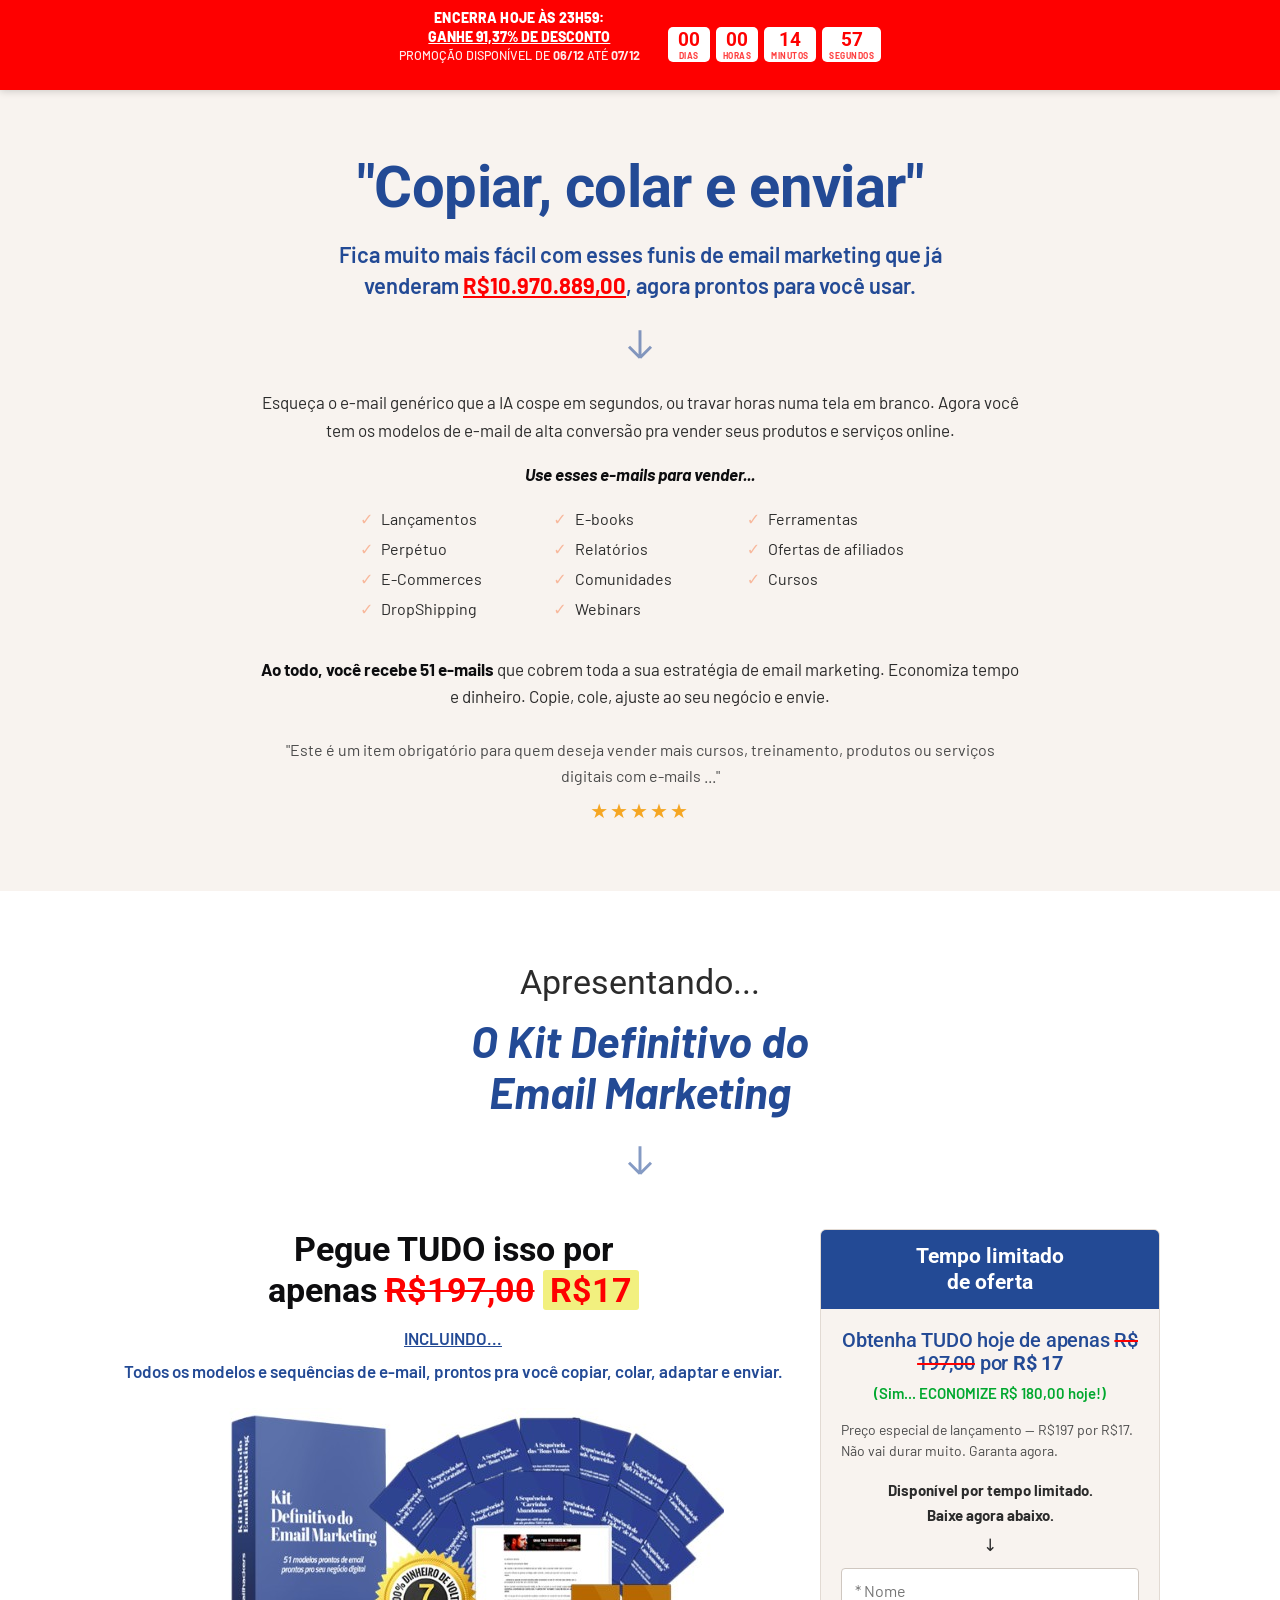
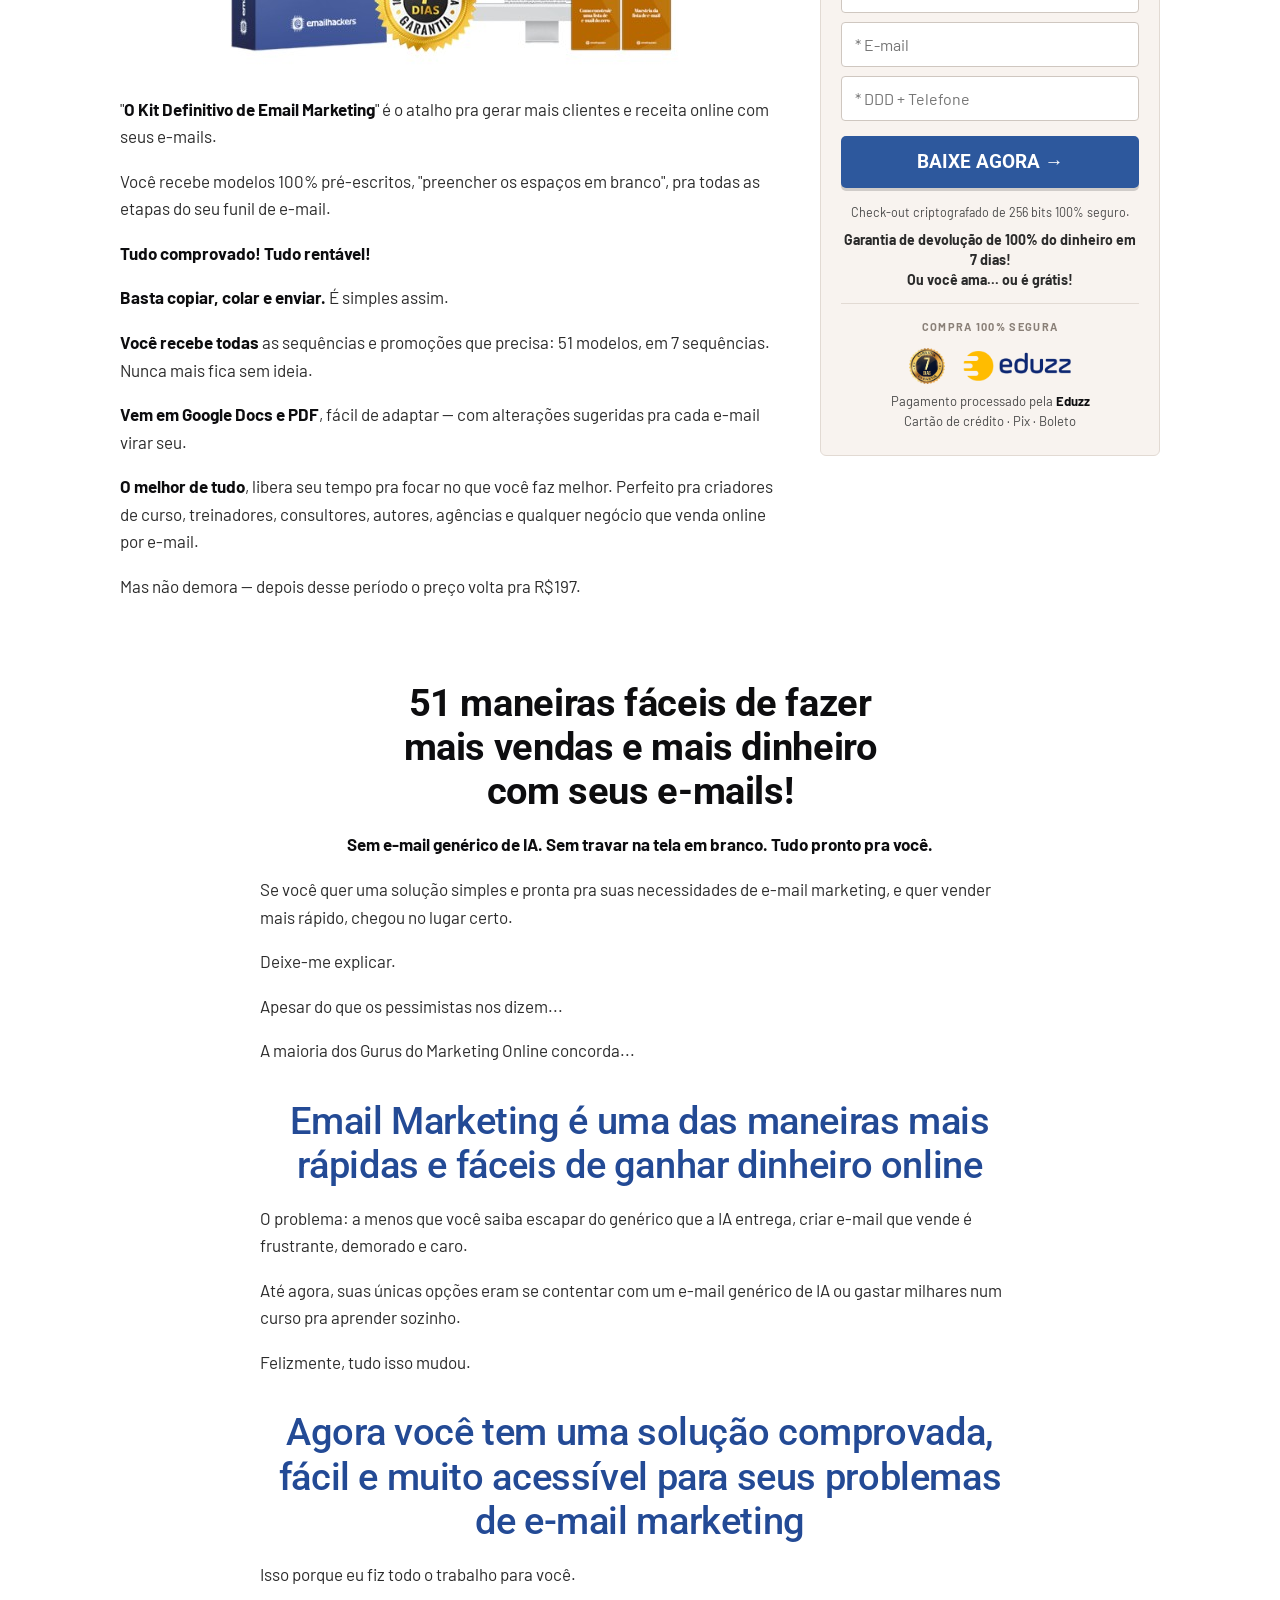
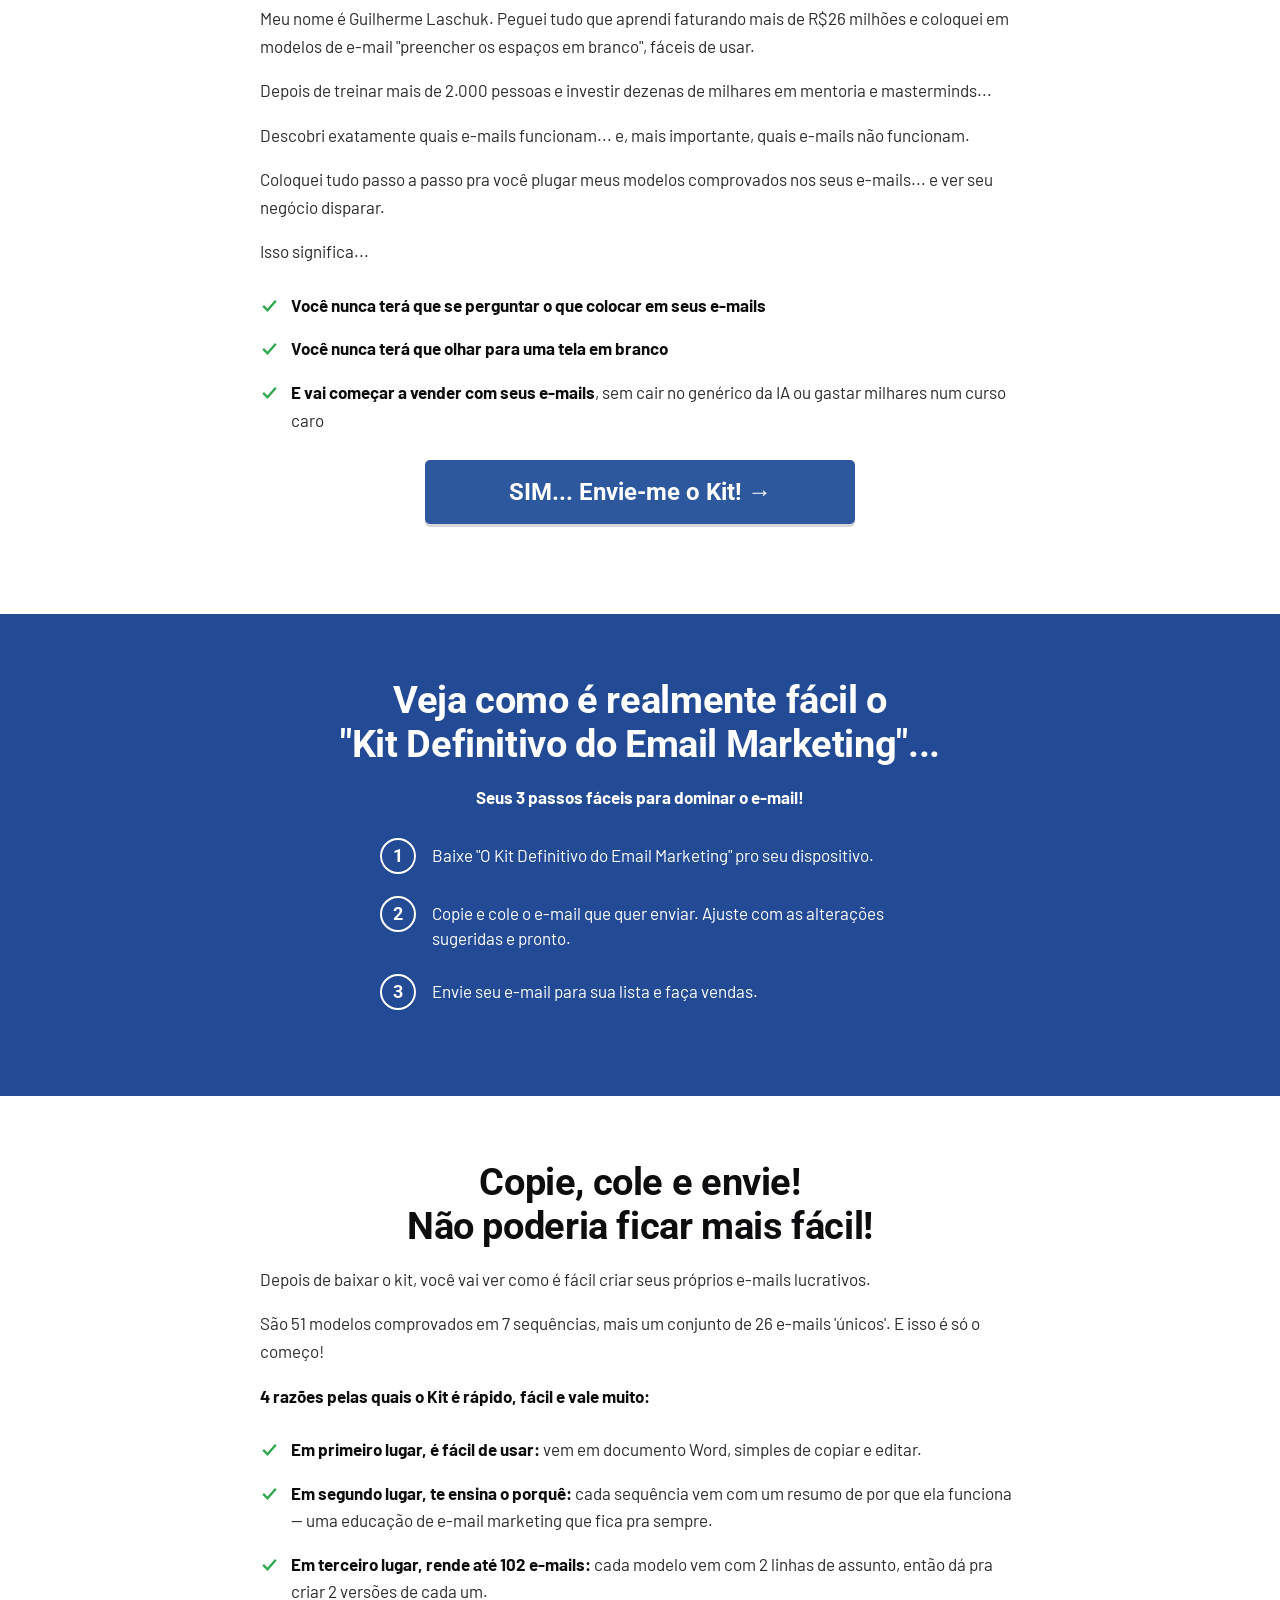
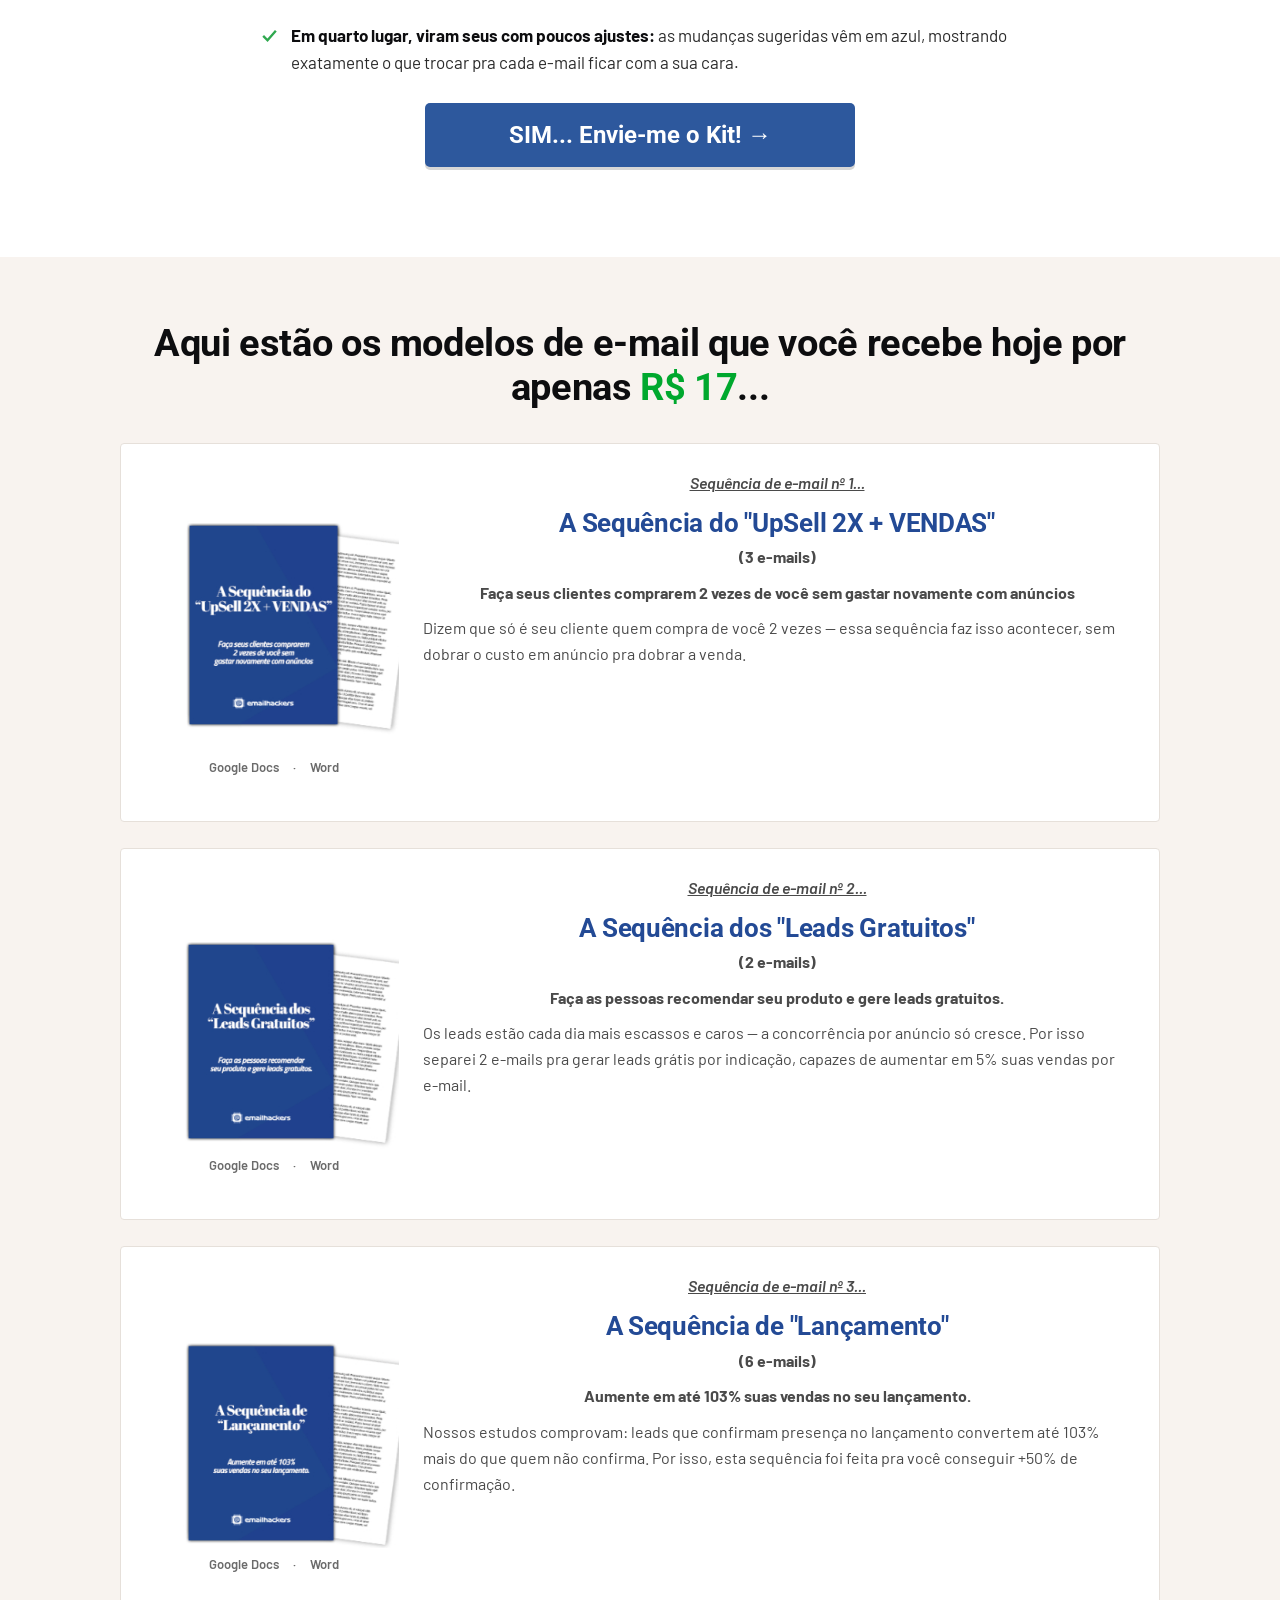
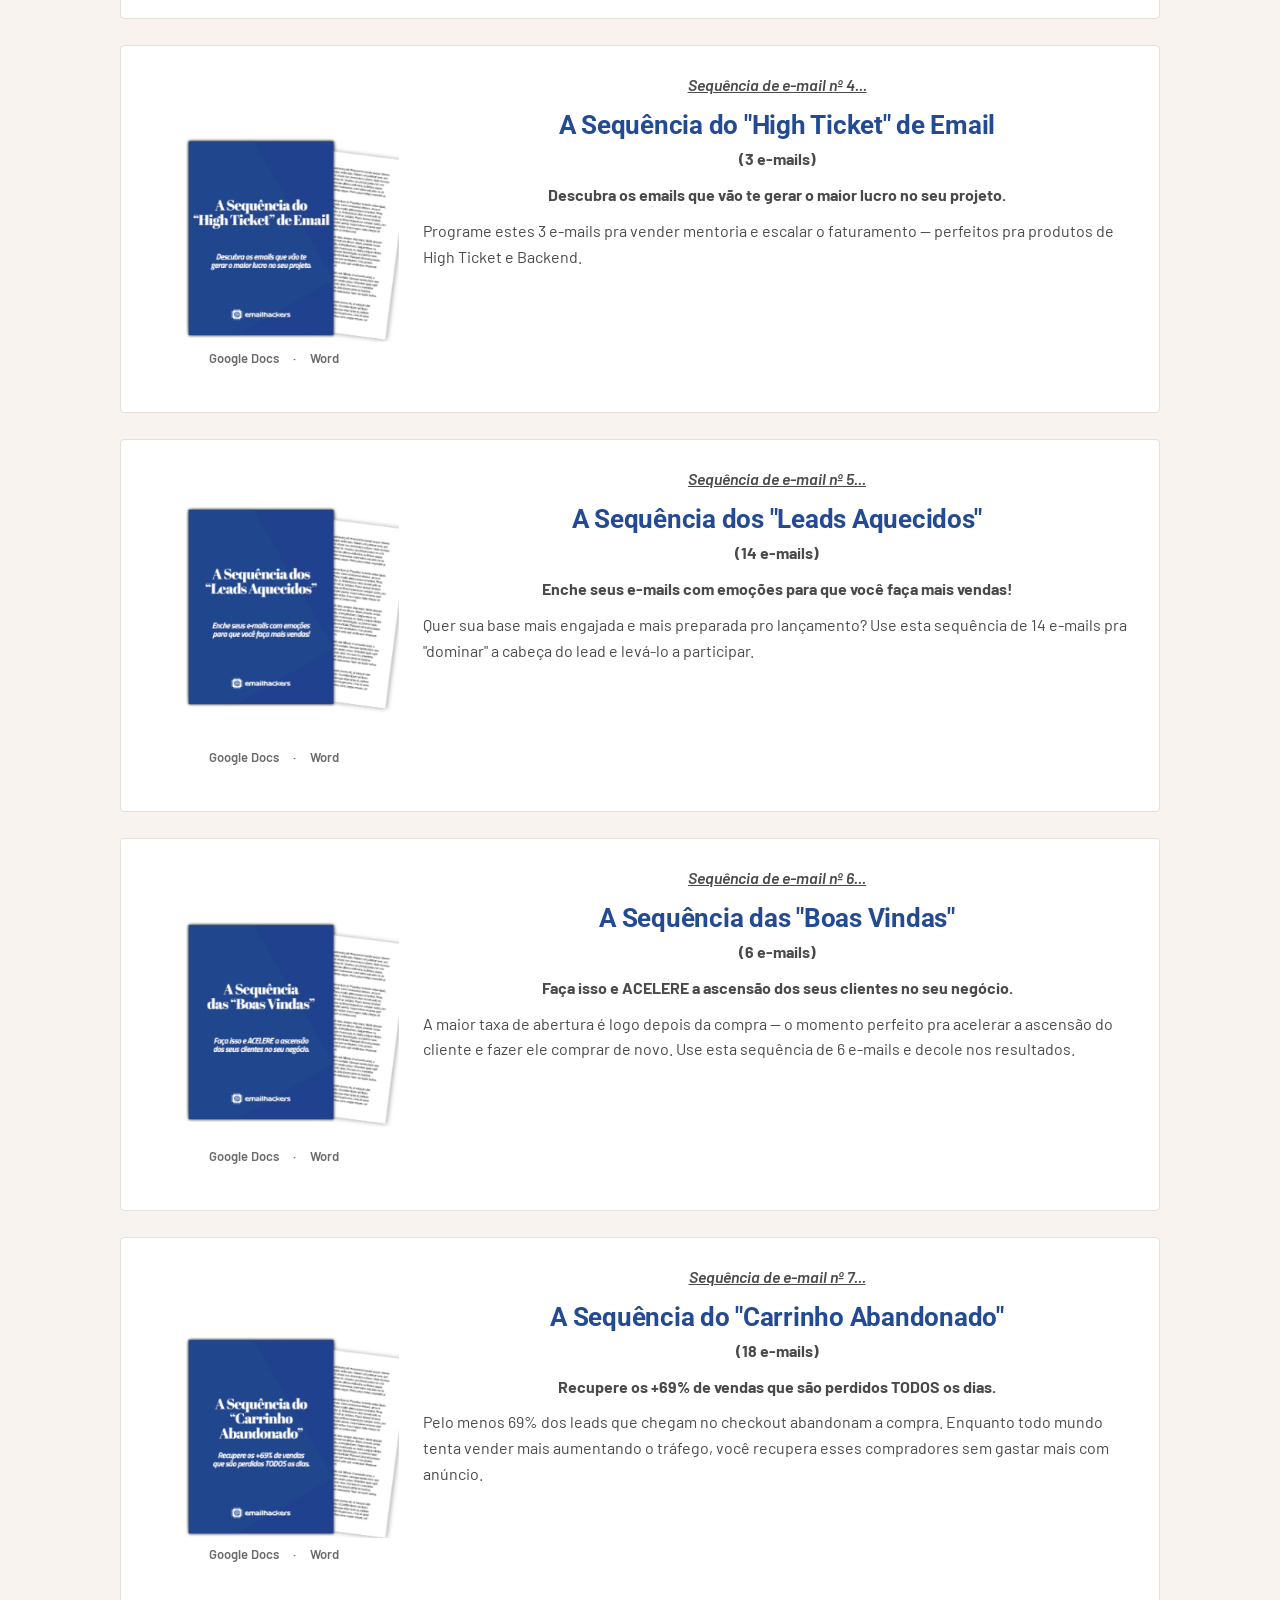
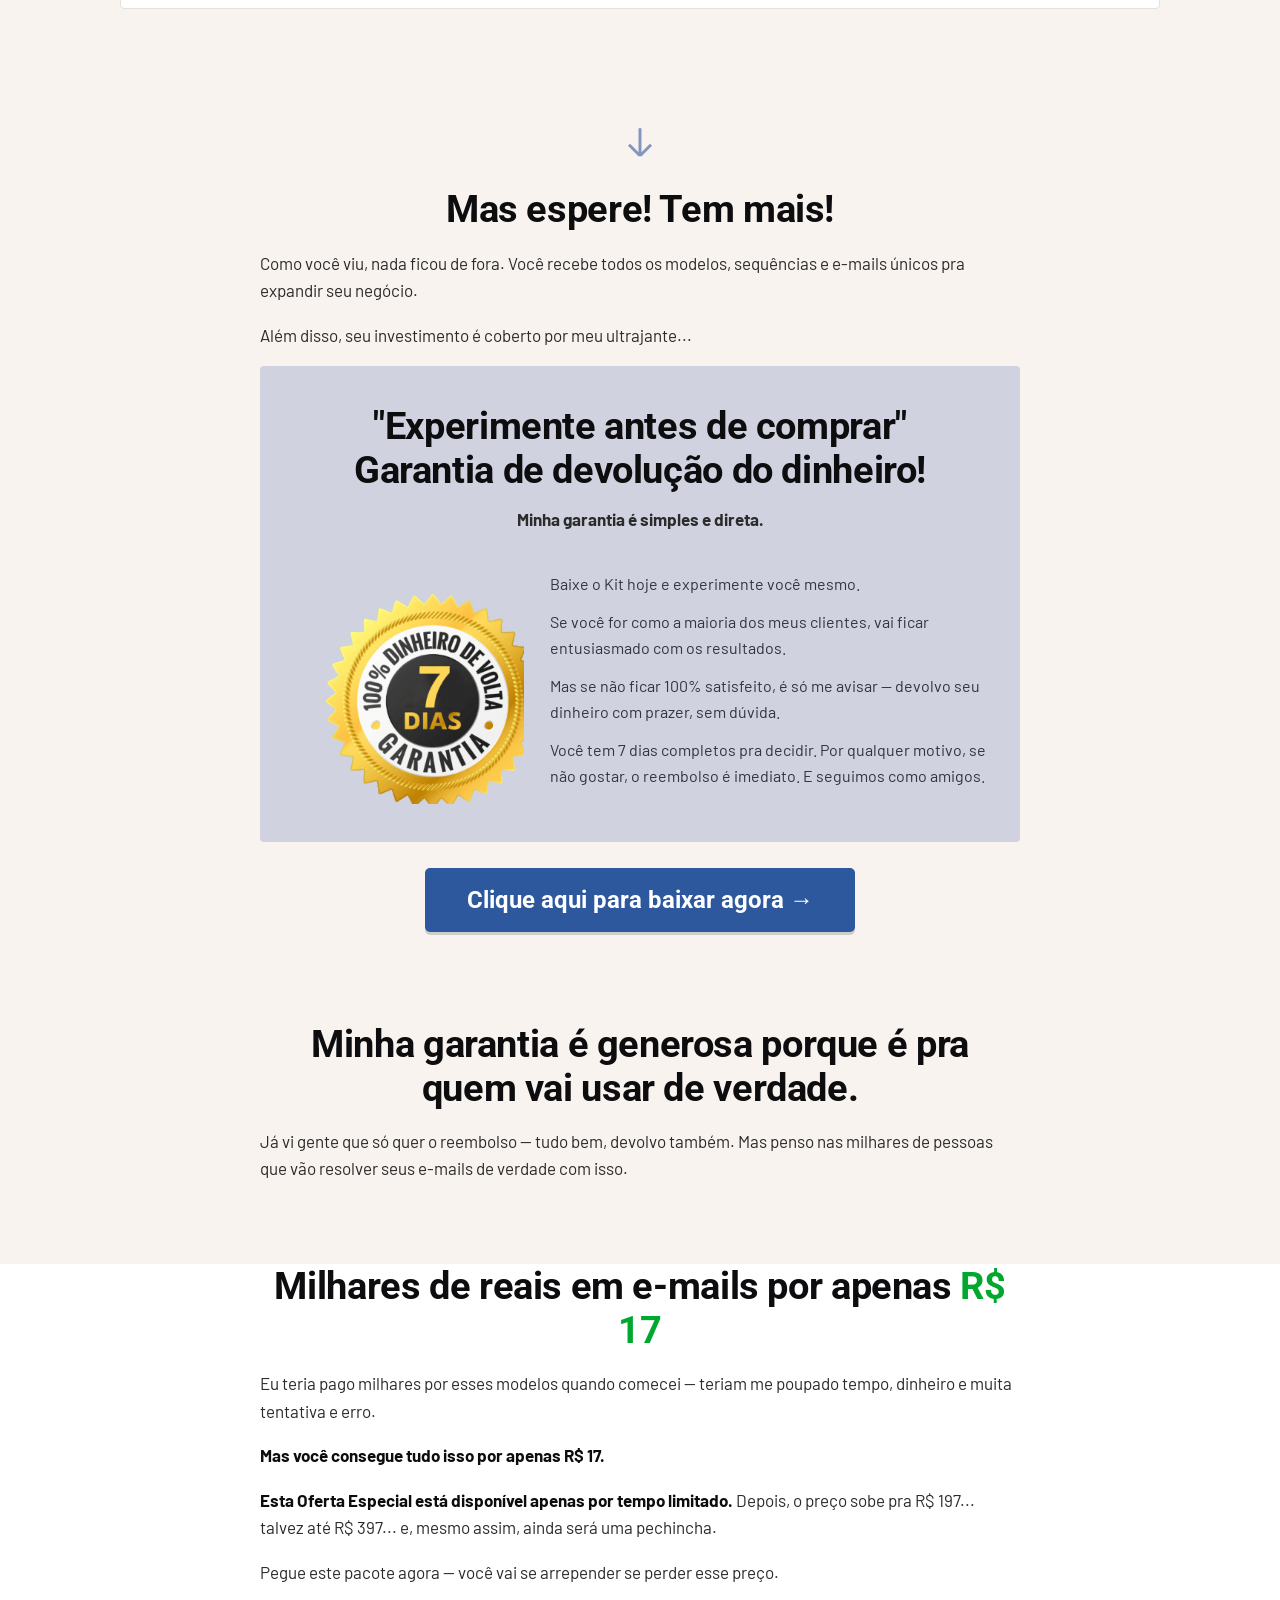
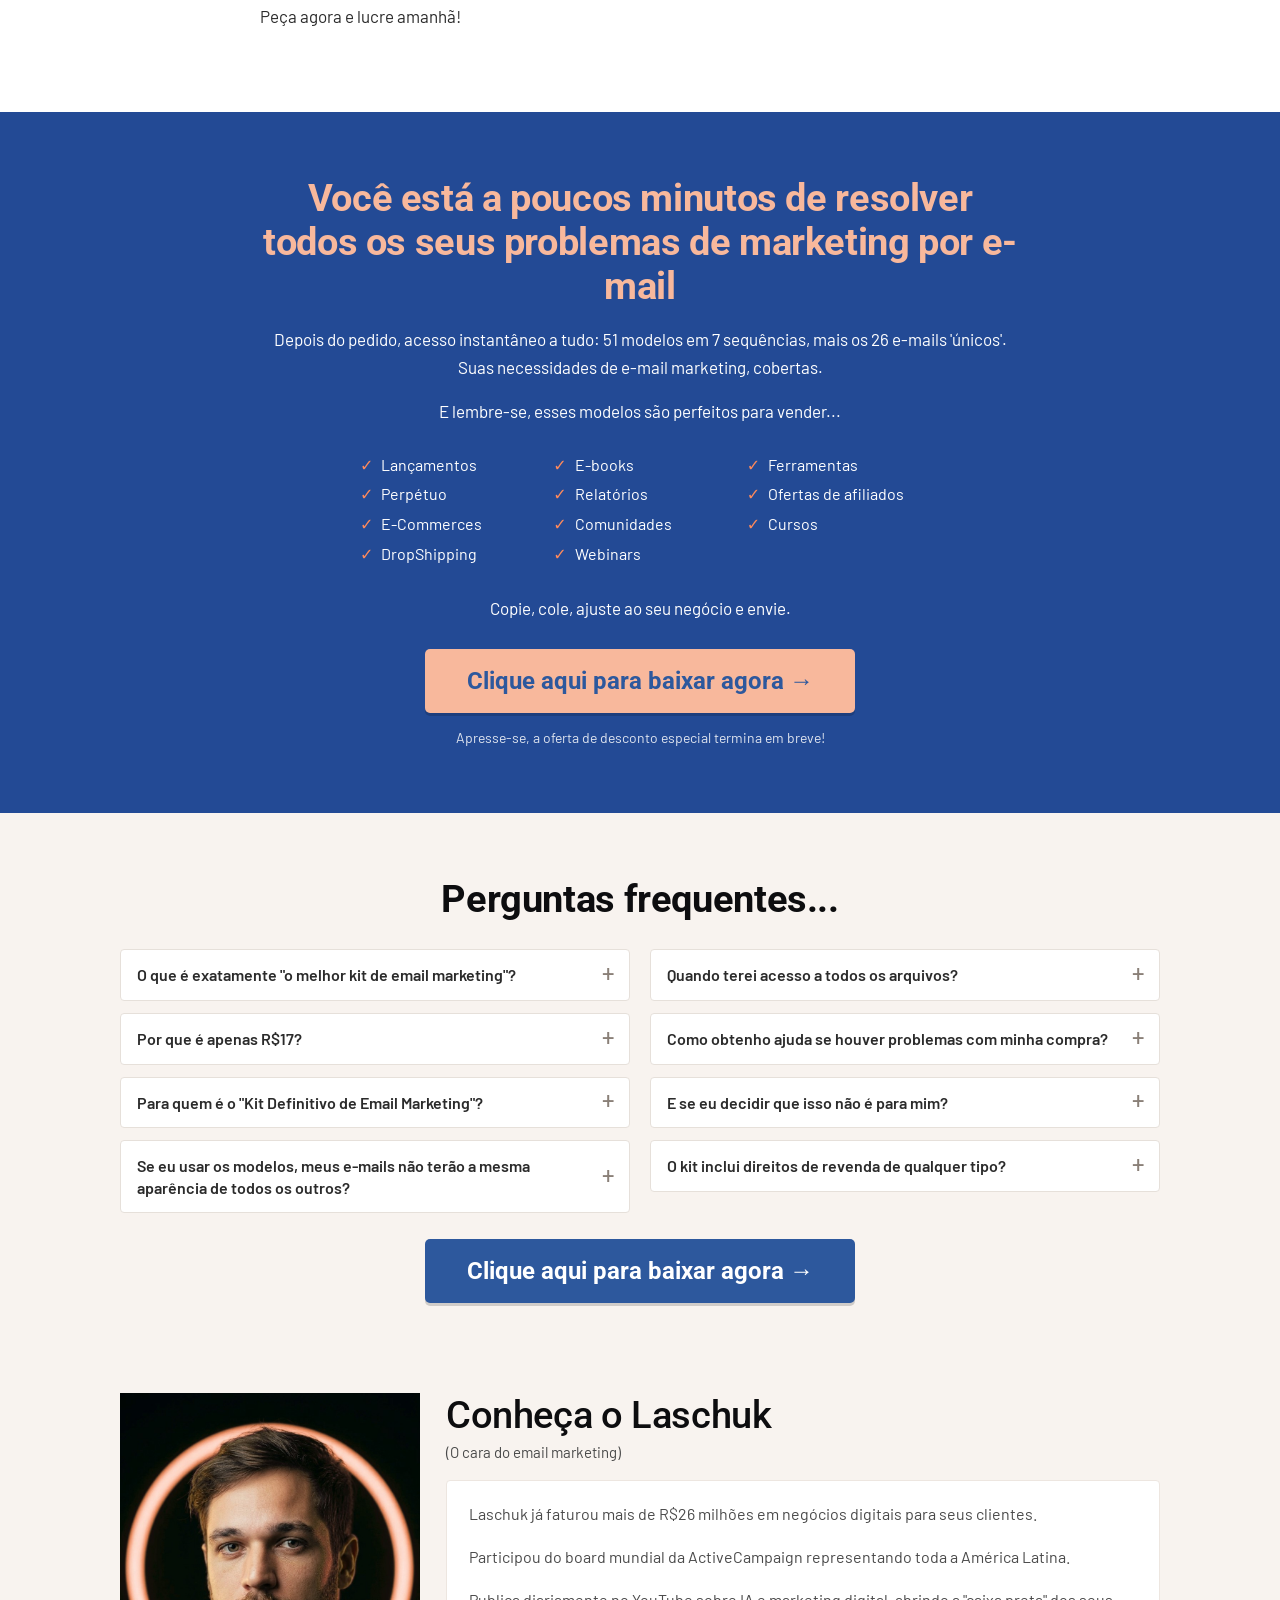
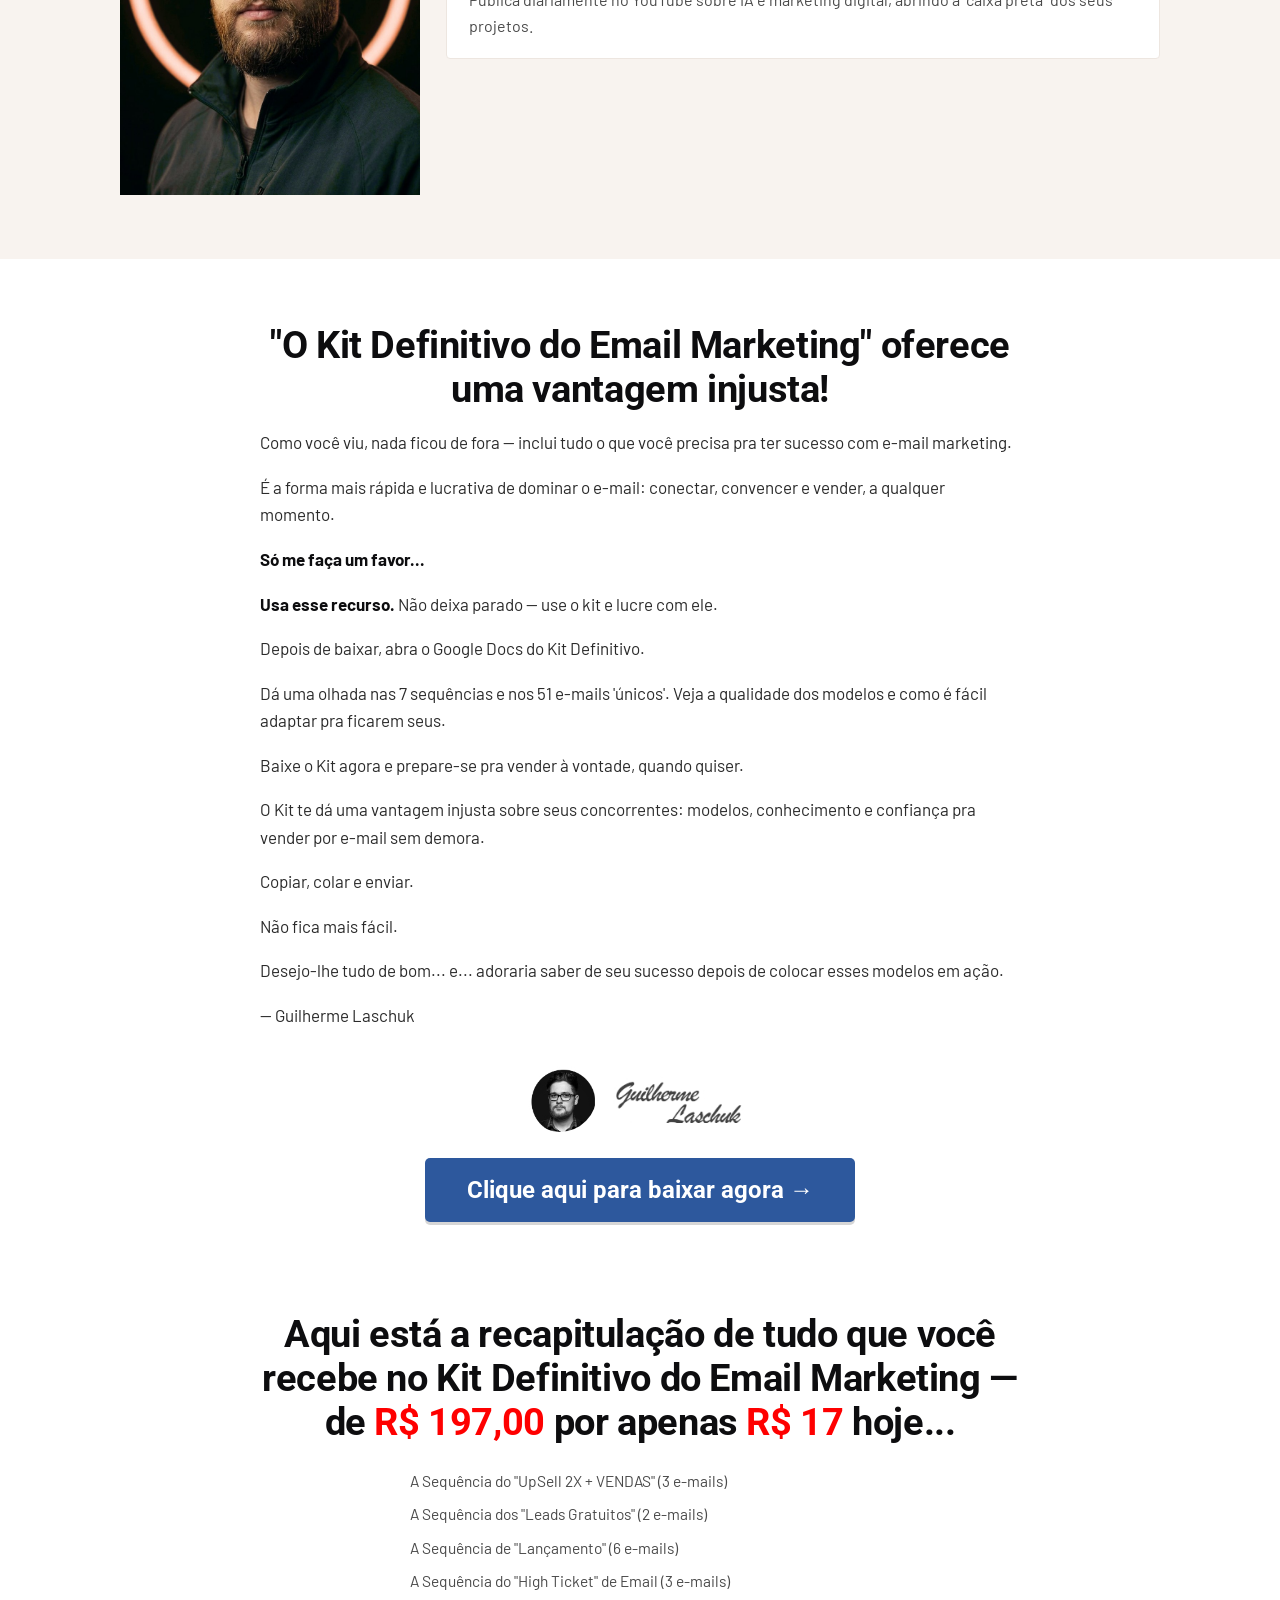
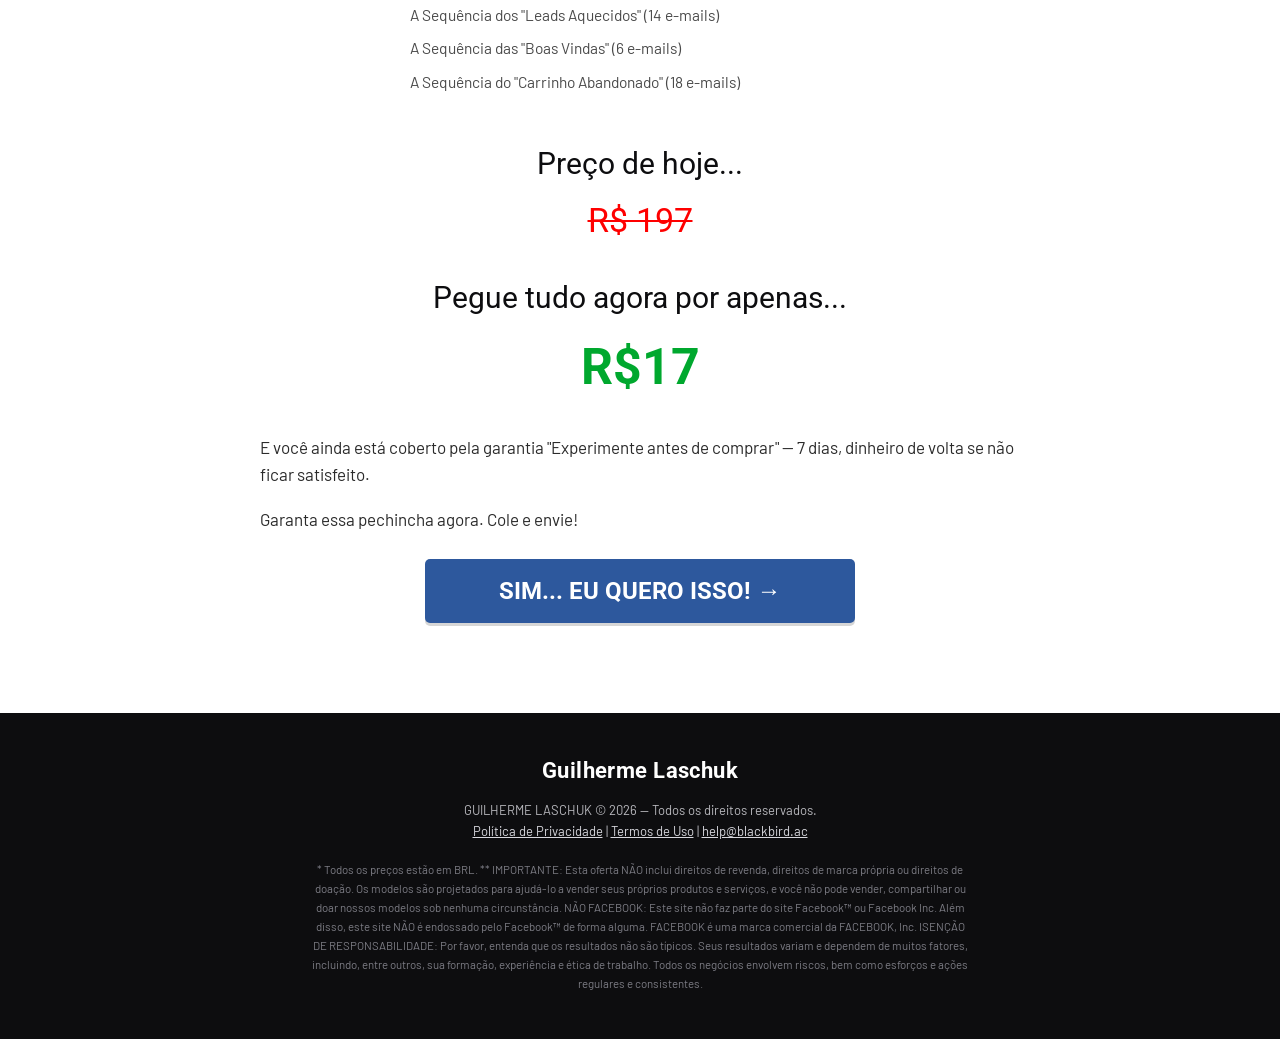
==== commit f8de0acf: "cadastro na index vai pro Worker (tag AC + alerta privado no Discord); worker serve kit-definitivo" ====
--- a/index.html
+++ b/index.html
@@ -950,9 +950,8 @@
   // 3. Minutos do contador do topo
   timerMinutes: 15,
 
-  // 4. Pixels (deixe '' para não carregar)
-  metaPixelId: '',
-  ga4Id: ''
+  // 4. Pixel da Meta e GA4 nao ficam mais aqui: sao disparados pelo container
+  //    GTM-PM2H5BRC. Esta pagina so empurra evento no dataLayer.
 };
 
 /* ═══ datas da barra de urgência ═══ */
@@ -1011,26 +1010,23 @@
     window.location.href = u.toString();
   }
 
+  /* O cadastro vai pro Worker, nao mais pro formulario hospedado do AC. O
+     Worker cria o contato pela API, aplica a tag [KIT51] - Novo Lead e avisa no
+     canal privado do Discord. Assim a gente fica sabendo de quem preencheu e
+     NAO comprou, que antes se perdia: com acFormAction vazio, esta funcao
+     retornava na primeira linha e o cadastro nao ia a lugar nenhum.
+
+     keepalive porque logo em seguida a pagina navega pro checkout — sem ele o
+     navegador cancela a requisicao no meio. */
   function enviarParaAC(nome, email, tel){
-    if (!CONFIG.acFormAction) return;
-    const f = document.createElement('form');
-    f.method = 'POST';
-    f.action = CONFIG.acFormAction;
-    f.target = 'acSink';
-    f.style.display = 'none';
-    const add = (n, v) => {
-      const i = document.createElement('input');
-      i.type = 'hidden'; i.name = n; i.value = v; f.appendChild(i);
-    };
-    add('u', CONFIG.acFormId);
-    add('f', CONFIG.acFormId);
-    add('ml', CONFIG.acListId);
-    add('fullname', nome);
-    add('email', email);
-    add('phone', tel);
-    add('jsonp', 'true');
-    document.body.appendChild(f);
-    f.submit();
+    try {
+      fetch('/kit-51-emails/api/lead', {
+        method: 'POST',
+        headers: {'content-type': 'application/json'},
+        body: JSON.stringify({nome: nome, email: email, telefone: tel}),
+        keepalive: true
+      }).catch(function(){});
+    } catch(e){}
   }
 
   form.addEventListener('submit', function(ev){
@@ -1059,35 +1055,21 @@
   });
 })();
 
-/* ═══ tracking ═══ */
+/* ═══ tracking ═══
+   Pixel da Meta e GA4 sao disparados PELO GTM, nao daqui. Esta pagina so
+   empurra o evento no dataLayer; quem decide o que fazer com ele e o container
+   GTM-PM2H5BRC. Carregar o fbevents.js aqui de novo dispararia PageView em
+   duplicado com a tag do GTM. */
 function track(evento, dados){
-  try { if (window.fbq) fbq('track', evento, dados || {}); } catch(e){}
-  try { if (window.gtag) gtag('event', evento, dados || {}); } catch(e){}
+  try {
+    window.dataLayer = window.dataLayer || [];
+    window.dataLayer.push(Object.assign({event: evento}, dados || {}));
+  } catch(e){}
 }
 
 document.querySelectorAll('[data-cta]').forEach(el => {
   el.addEventListener('click', () => track('InitiateCheckout', {cta: el.dataset.cta}));
 });
-
-/* ═══ pixels (só carregam se o ID estiver preenchido) ═══ */
-(function(){
-  if (CONFIG.metaPixelId) {
-    !function(f,b,e,v,n,t,s){if(f.fbq)return;n=f.fbq=function(){n.callMethod?
-    n.callMethod.apply(n,arguments):n.queue.push(arguments)};if(!f._fbq)f._fbq=n;
-    n.push=n;n.loaded=!0;n.version='2.0';n.queue=[];t=b.createElement(e);t.async=!0;
-    t.src=v;s=b.getElementsByTagName(e)[0];s.parentNode.insertBefore(t,s)}
-    (window,document,'script','https://connect.facebook.net/en_US/fbevents.js');
-    fbq('init', CONFIG.metaPixelId); fbq('track', 'PageView');
-  }
-  if (CONFIG.ga4Id) {
-    const s = document.createElement('script'); s.async = true;
-    s.src = 'https://www.googletagmanager.com/gtag/js?id=' + CONFIG.ga4Id;
-    document.head.appendChild(s);
-    window.dataLayer = window.dataLayer || [];
-    window.gtag = function(){dataLayer.push(arguments)};
-    gtag('js', new Date()); gtag('config', CONFIG.ga4Id);
-  }
-})();
 </script>
 </body>
 </html>
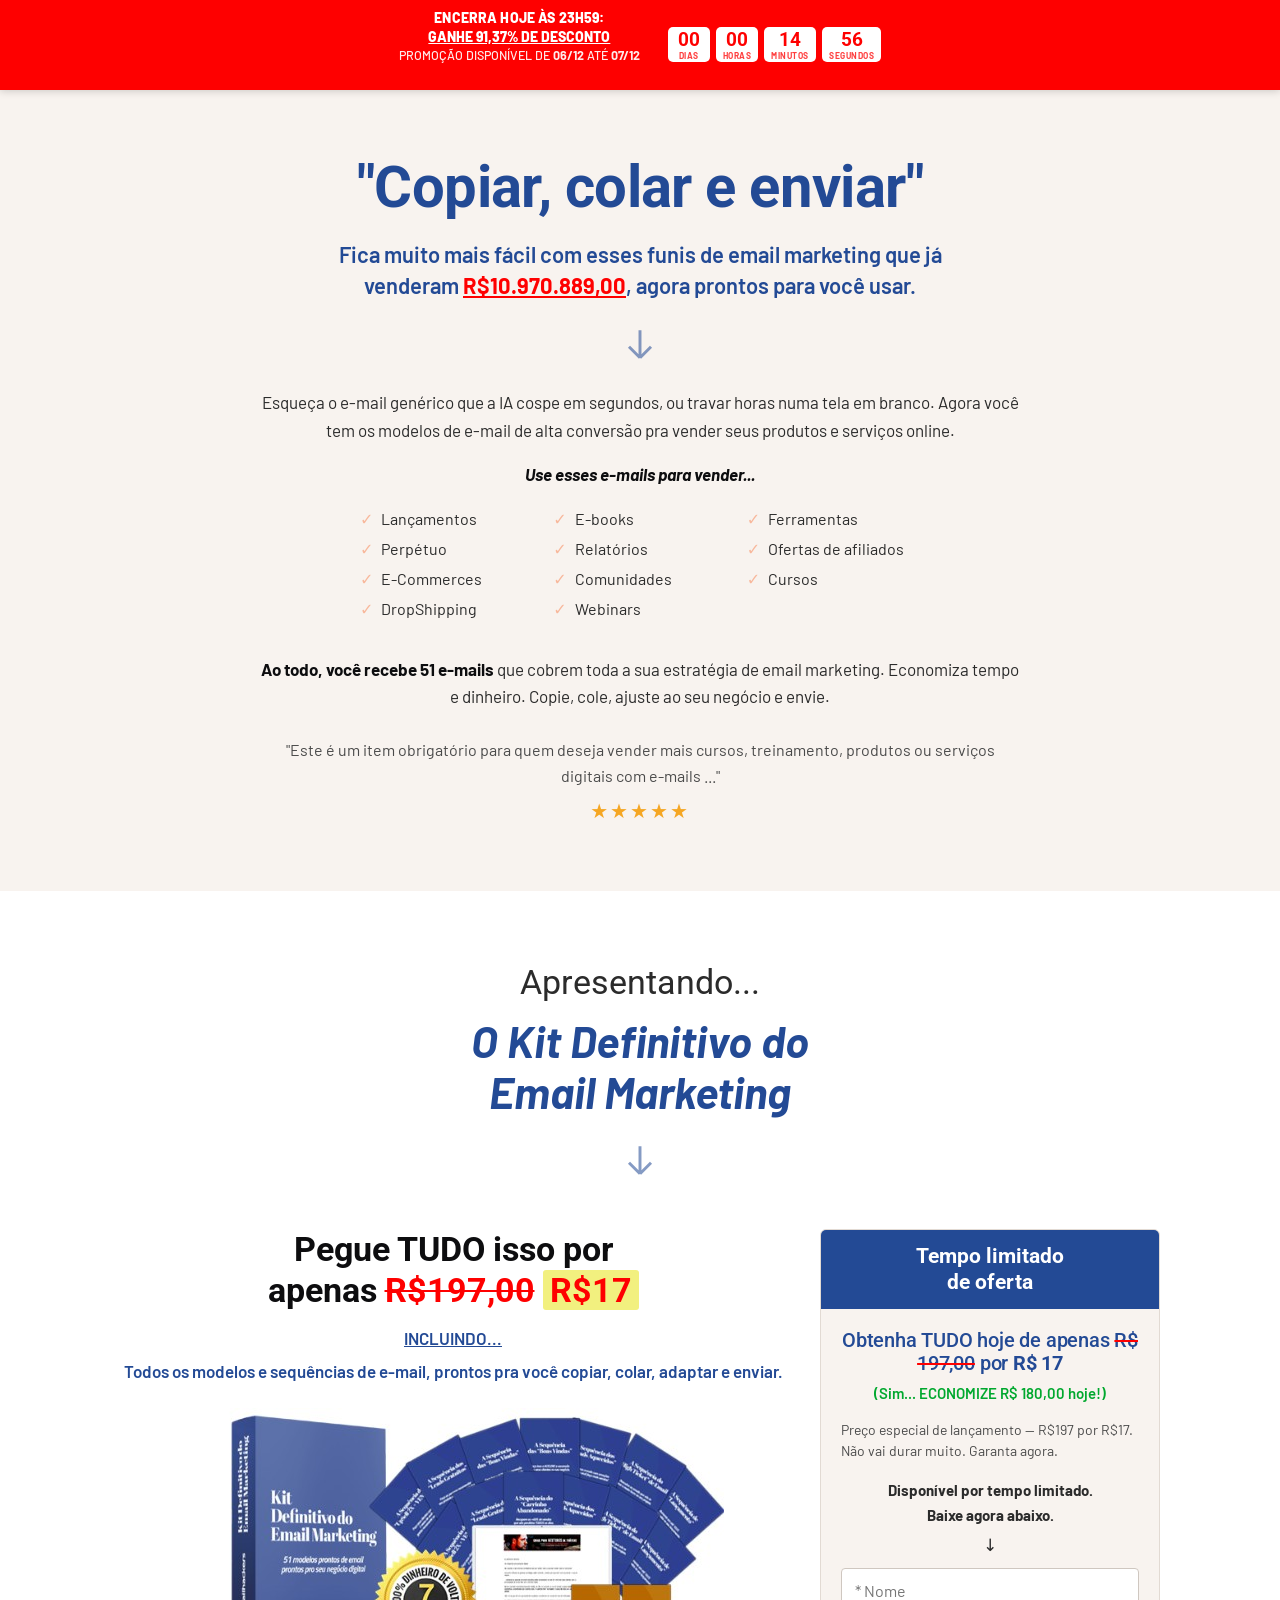
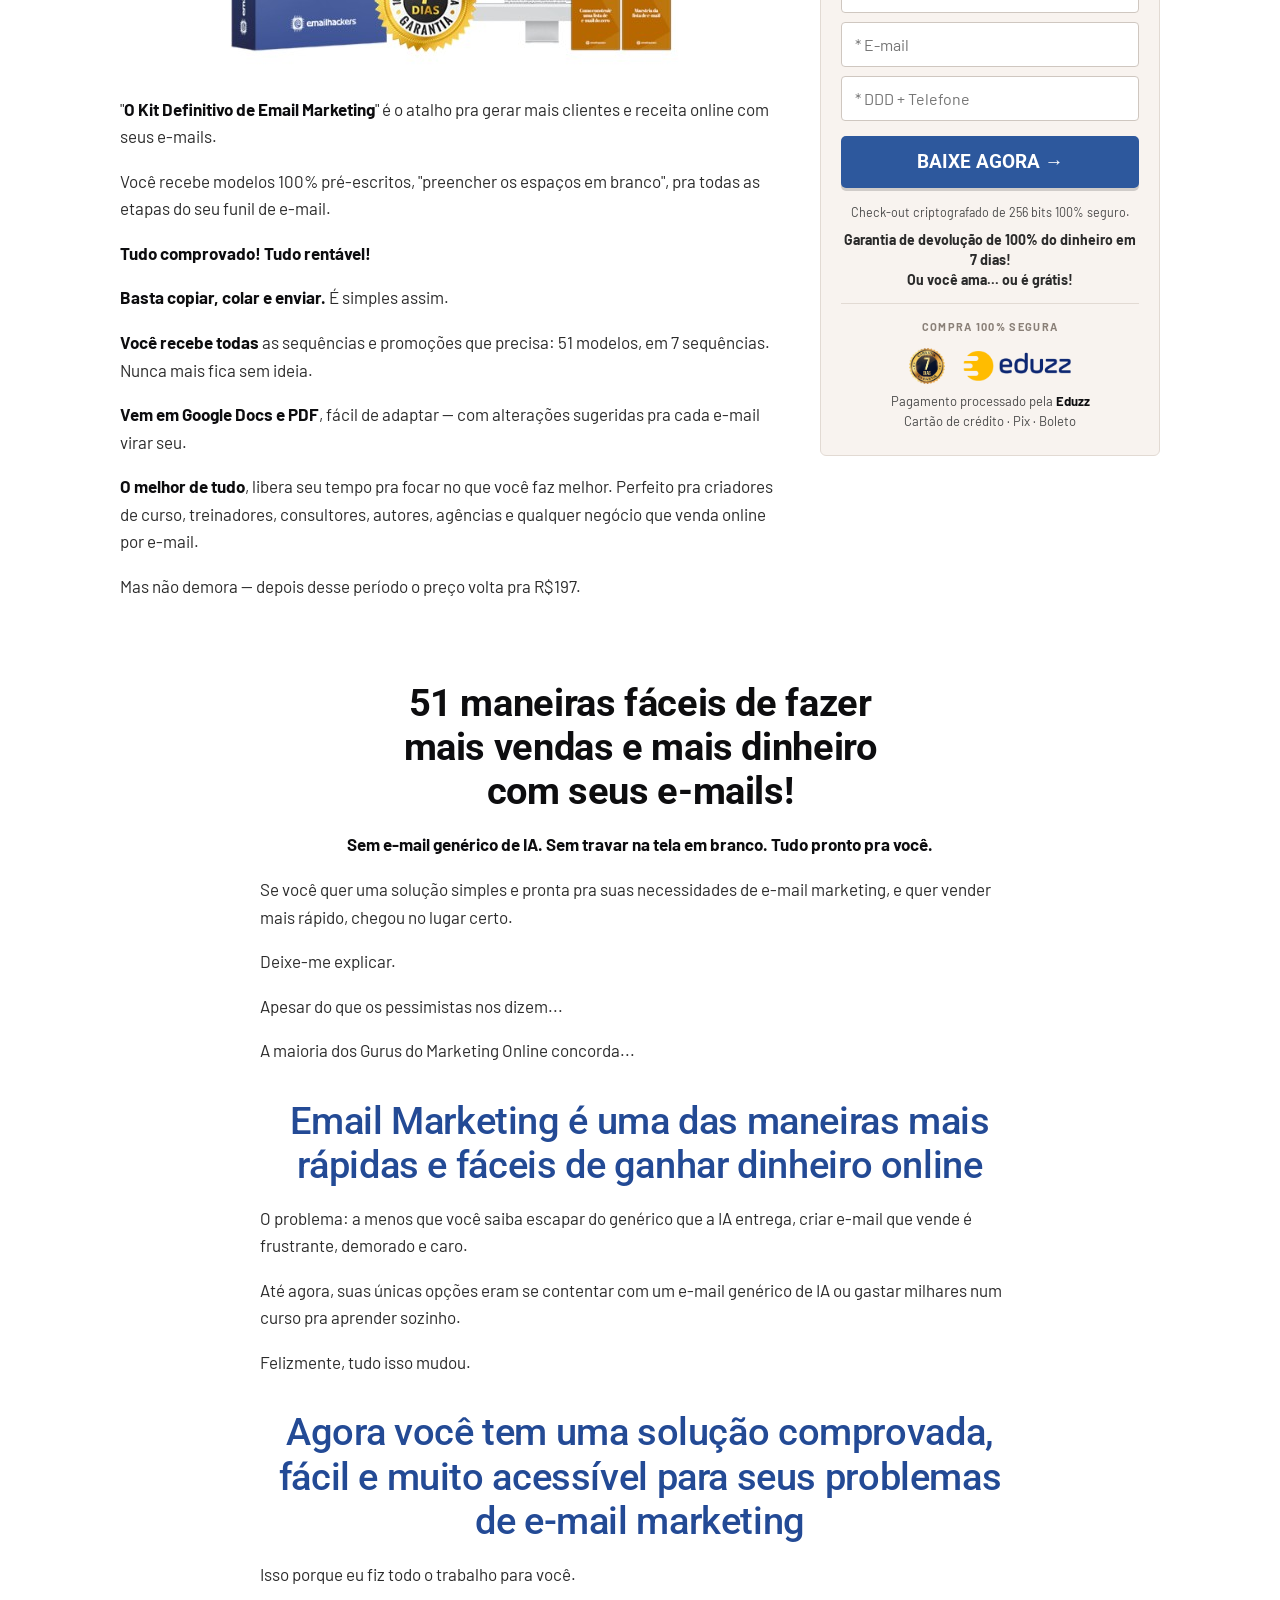
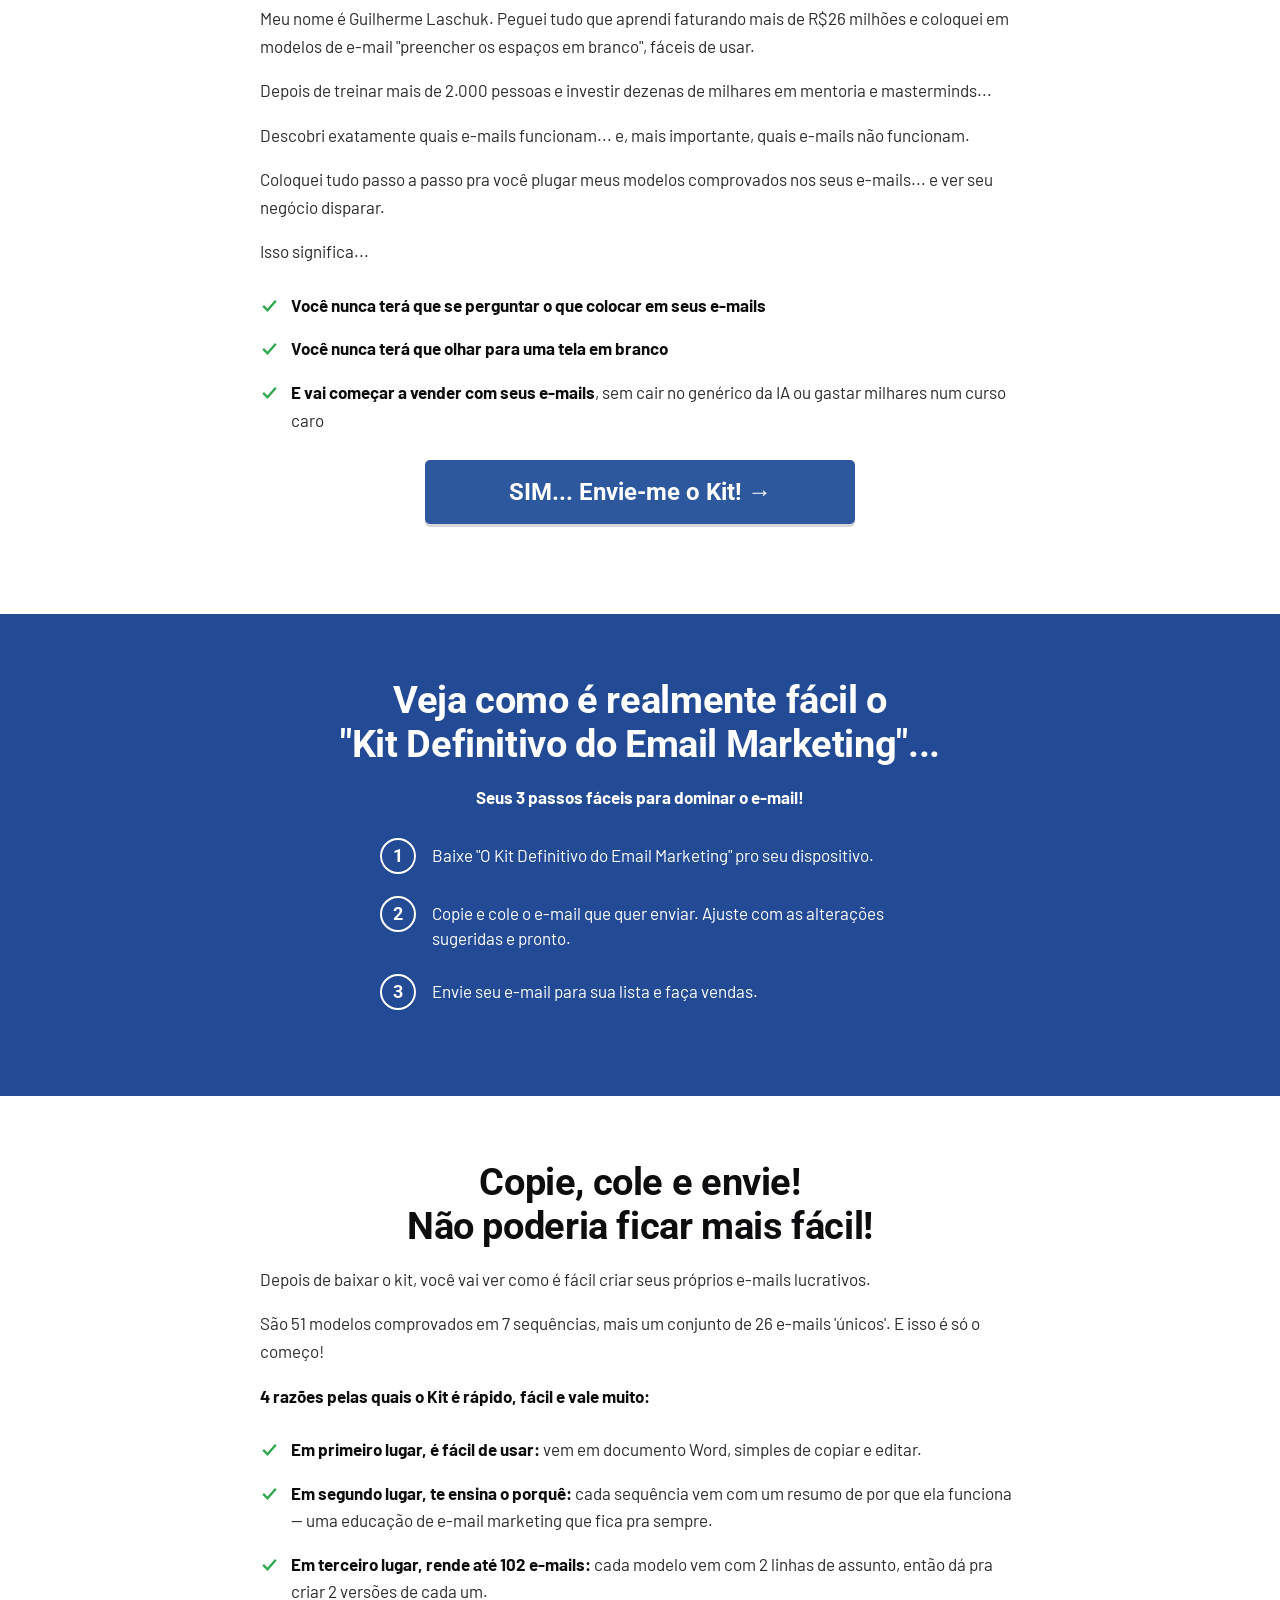
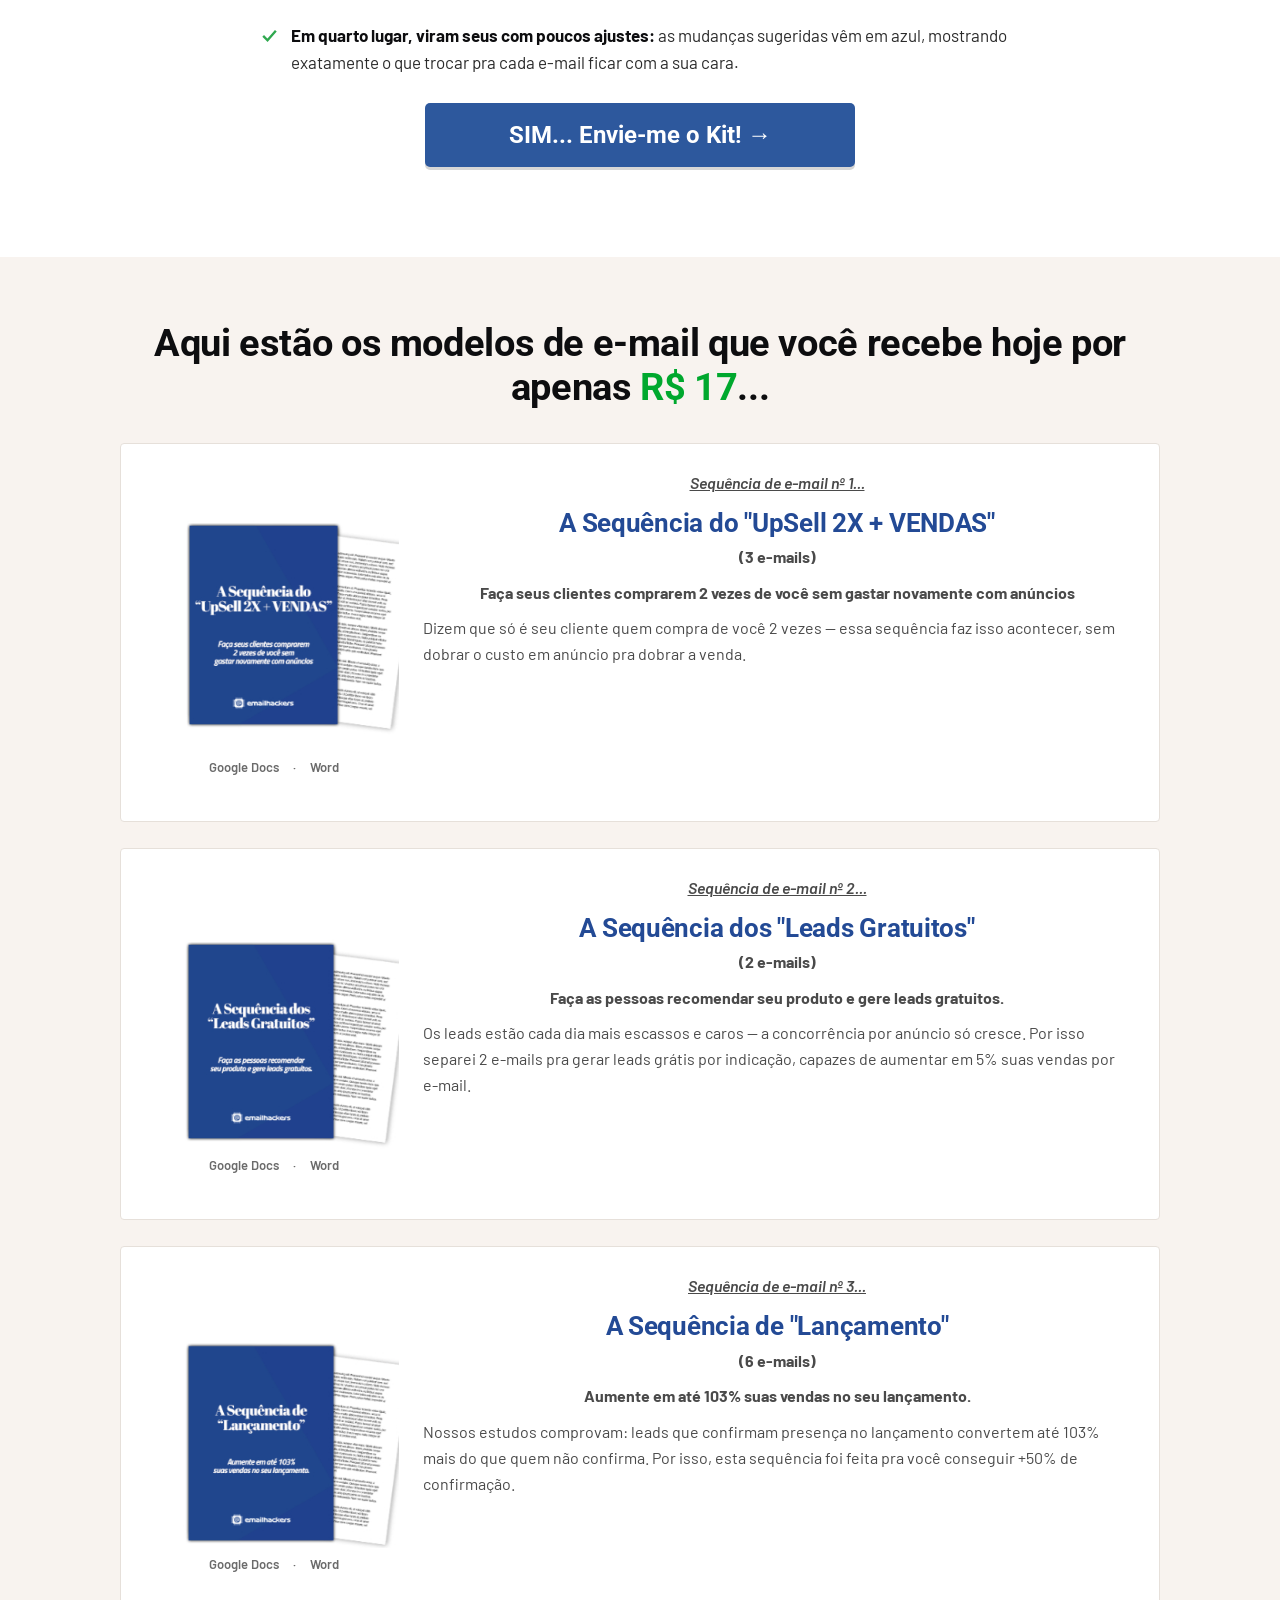
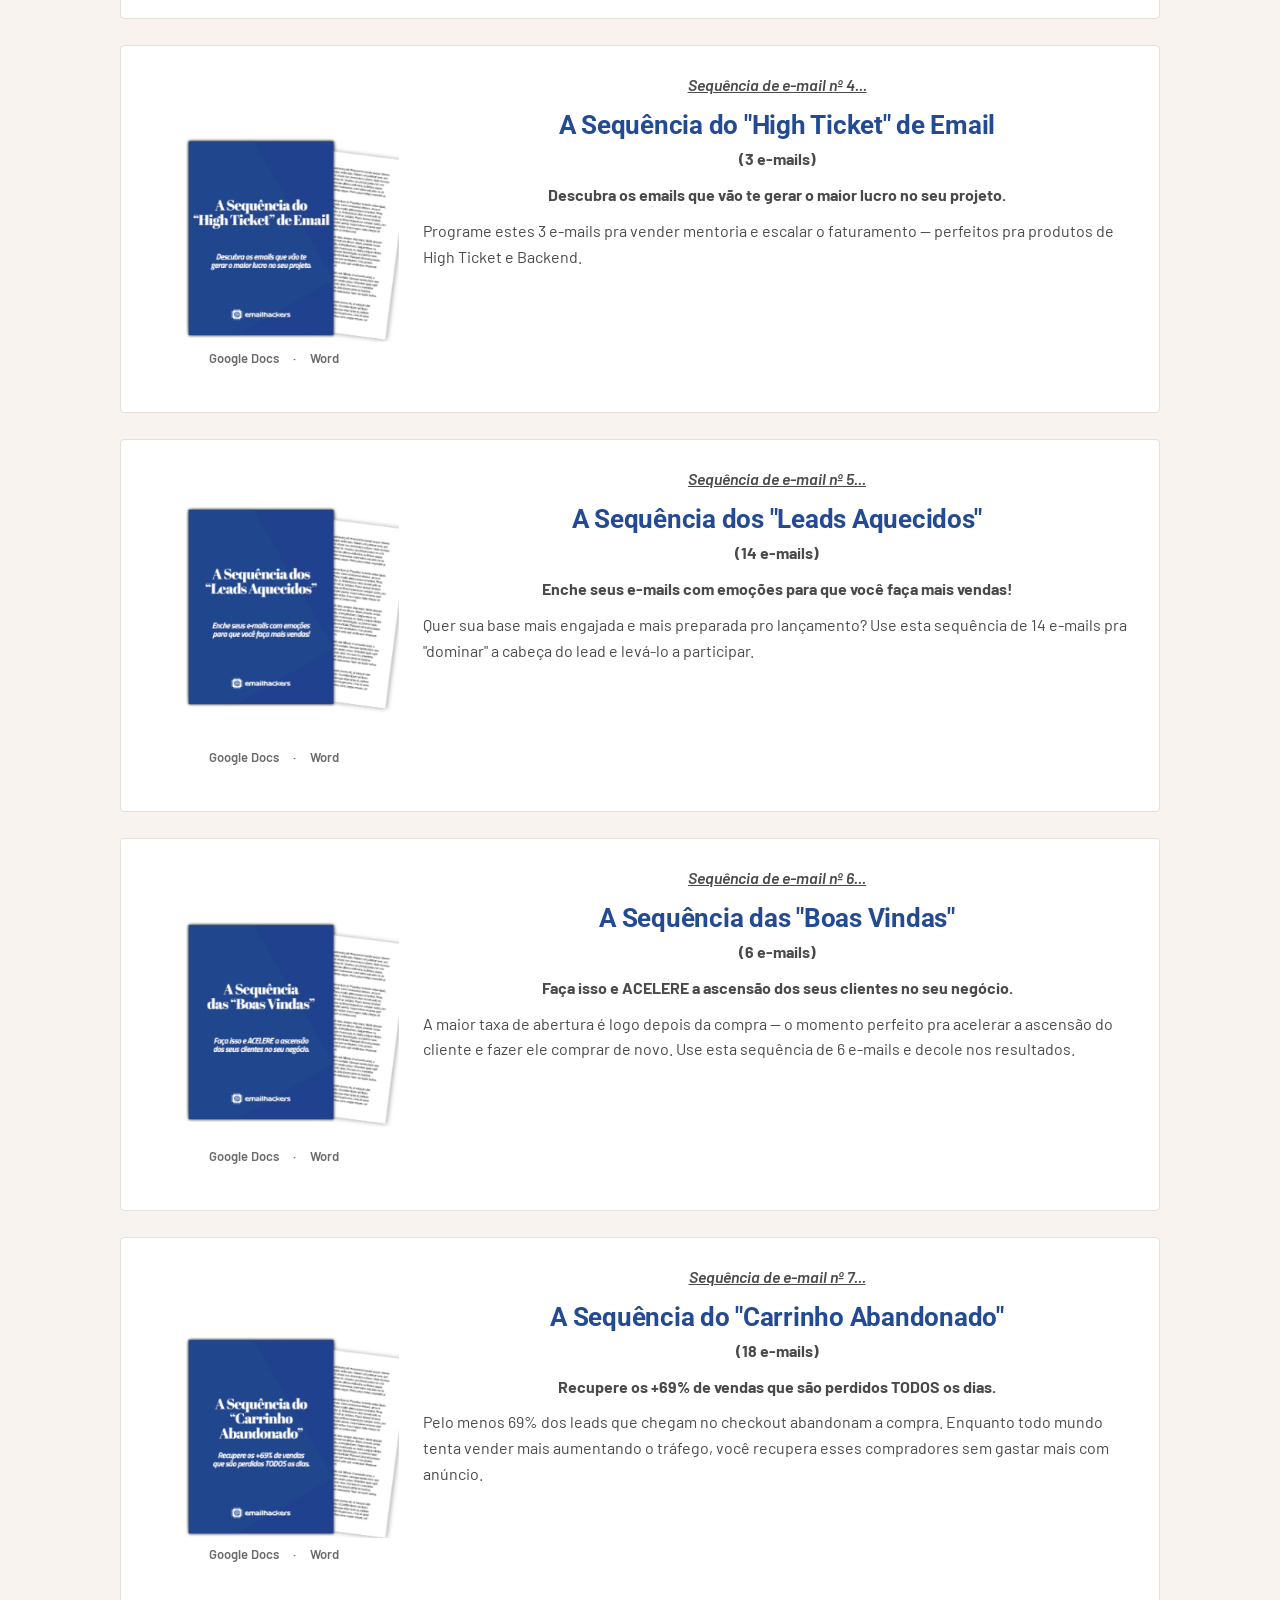
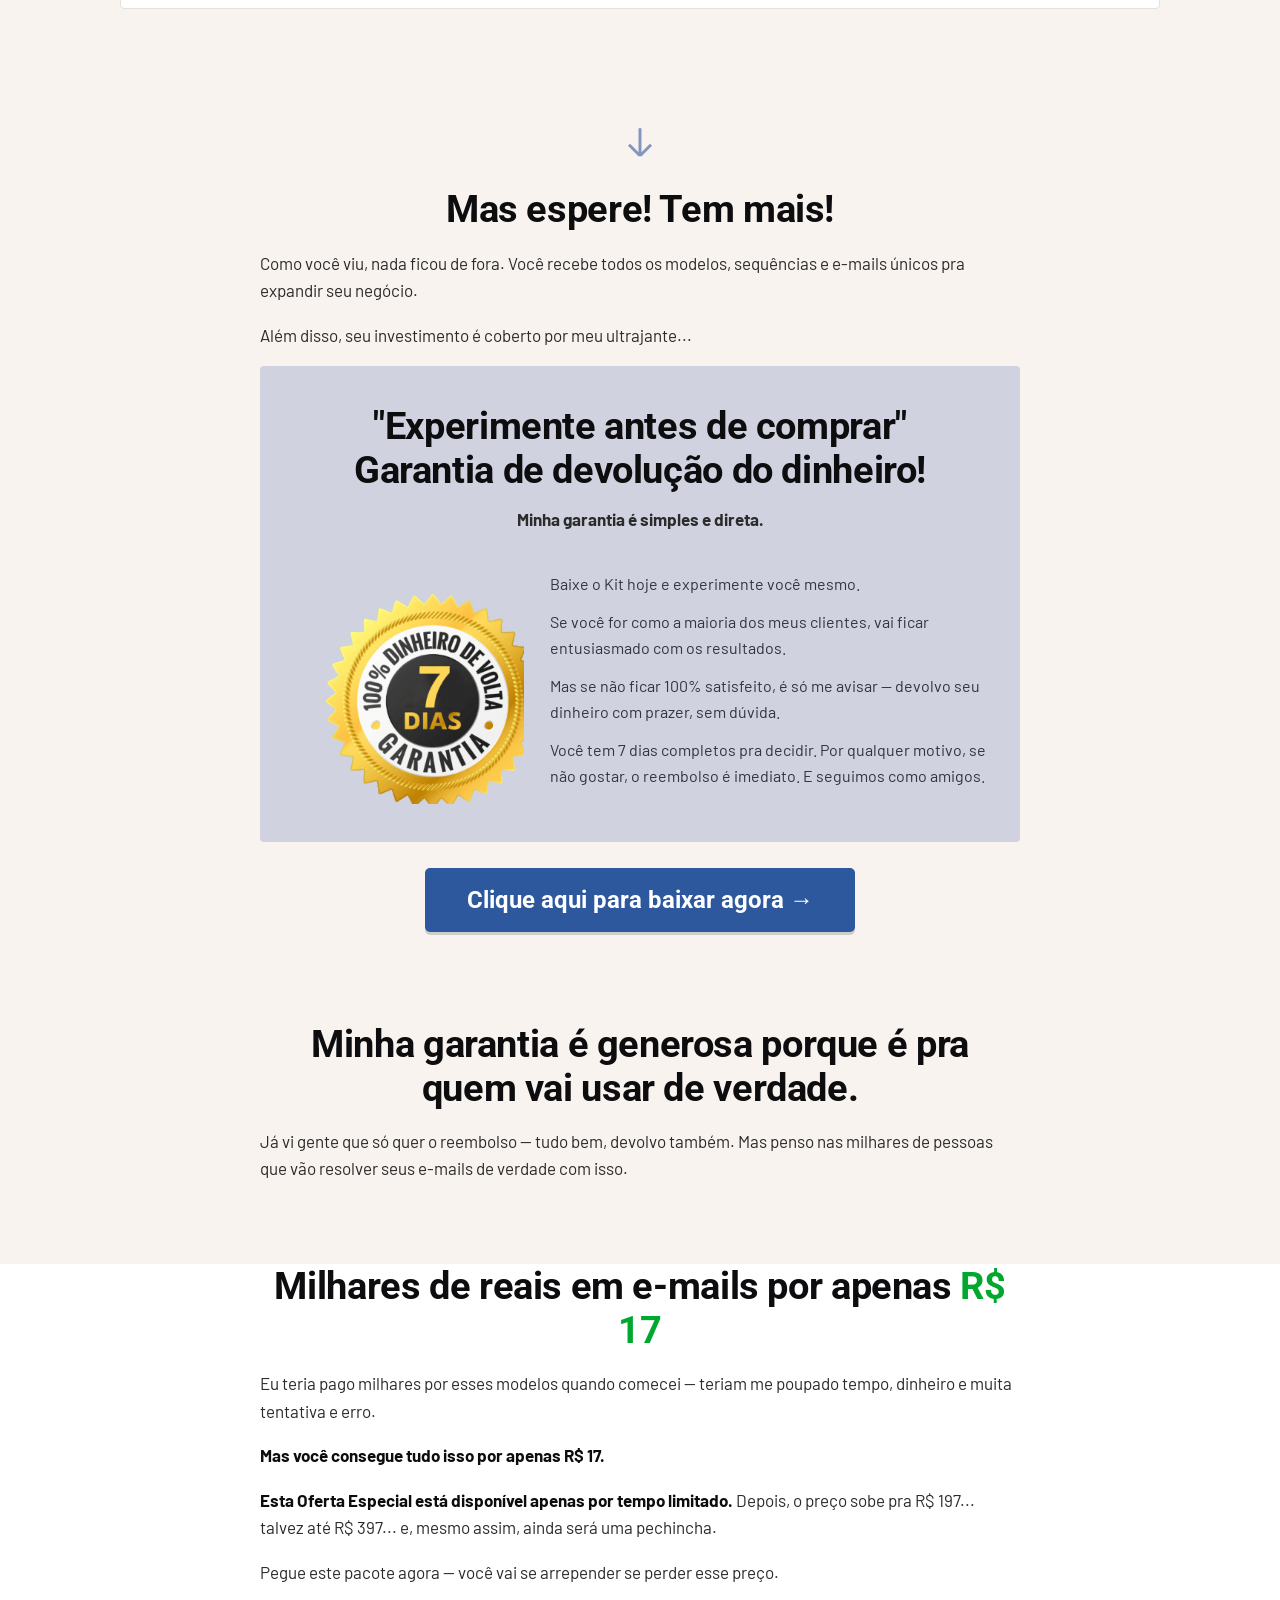
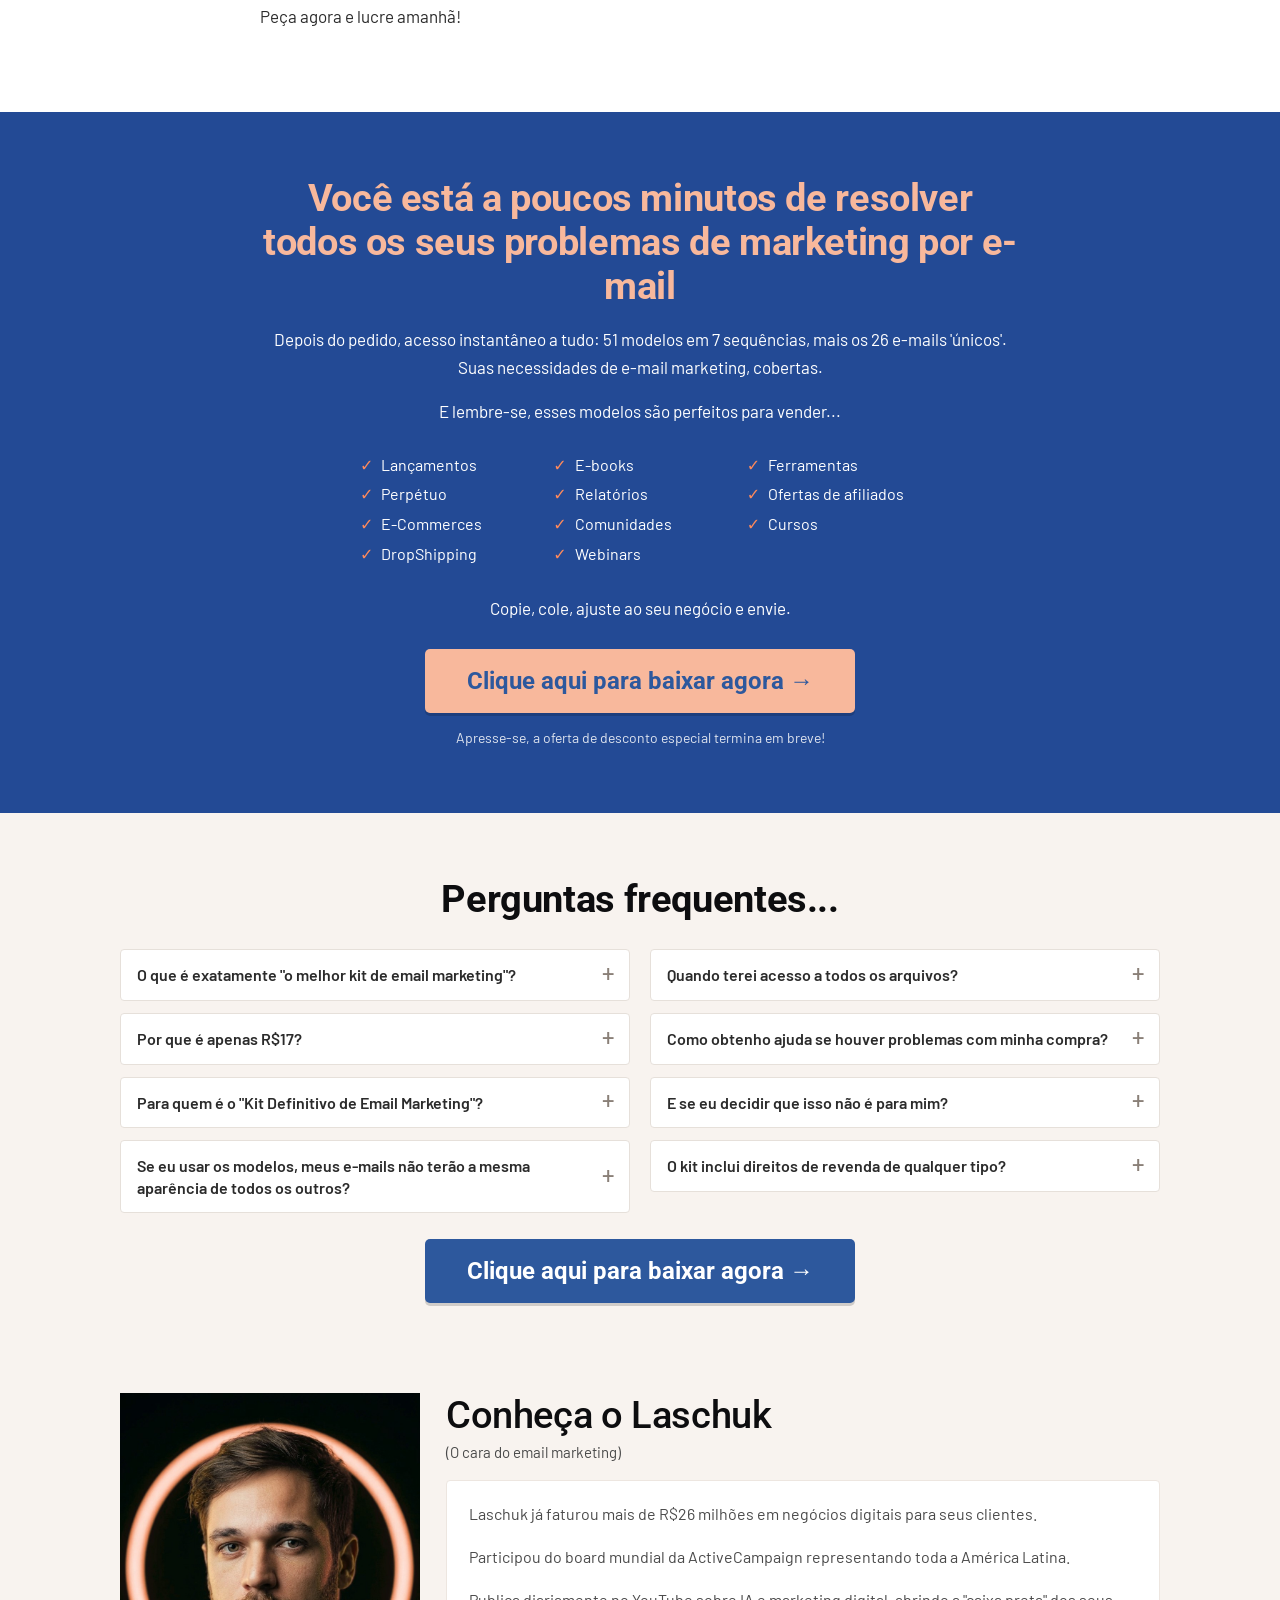
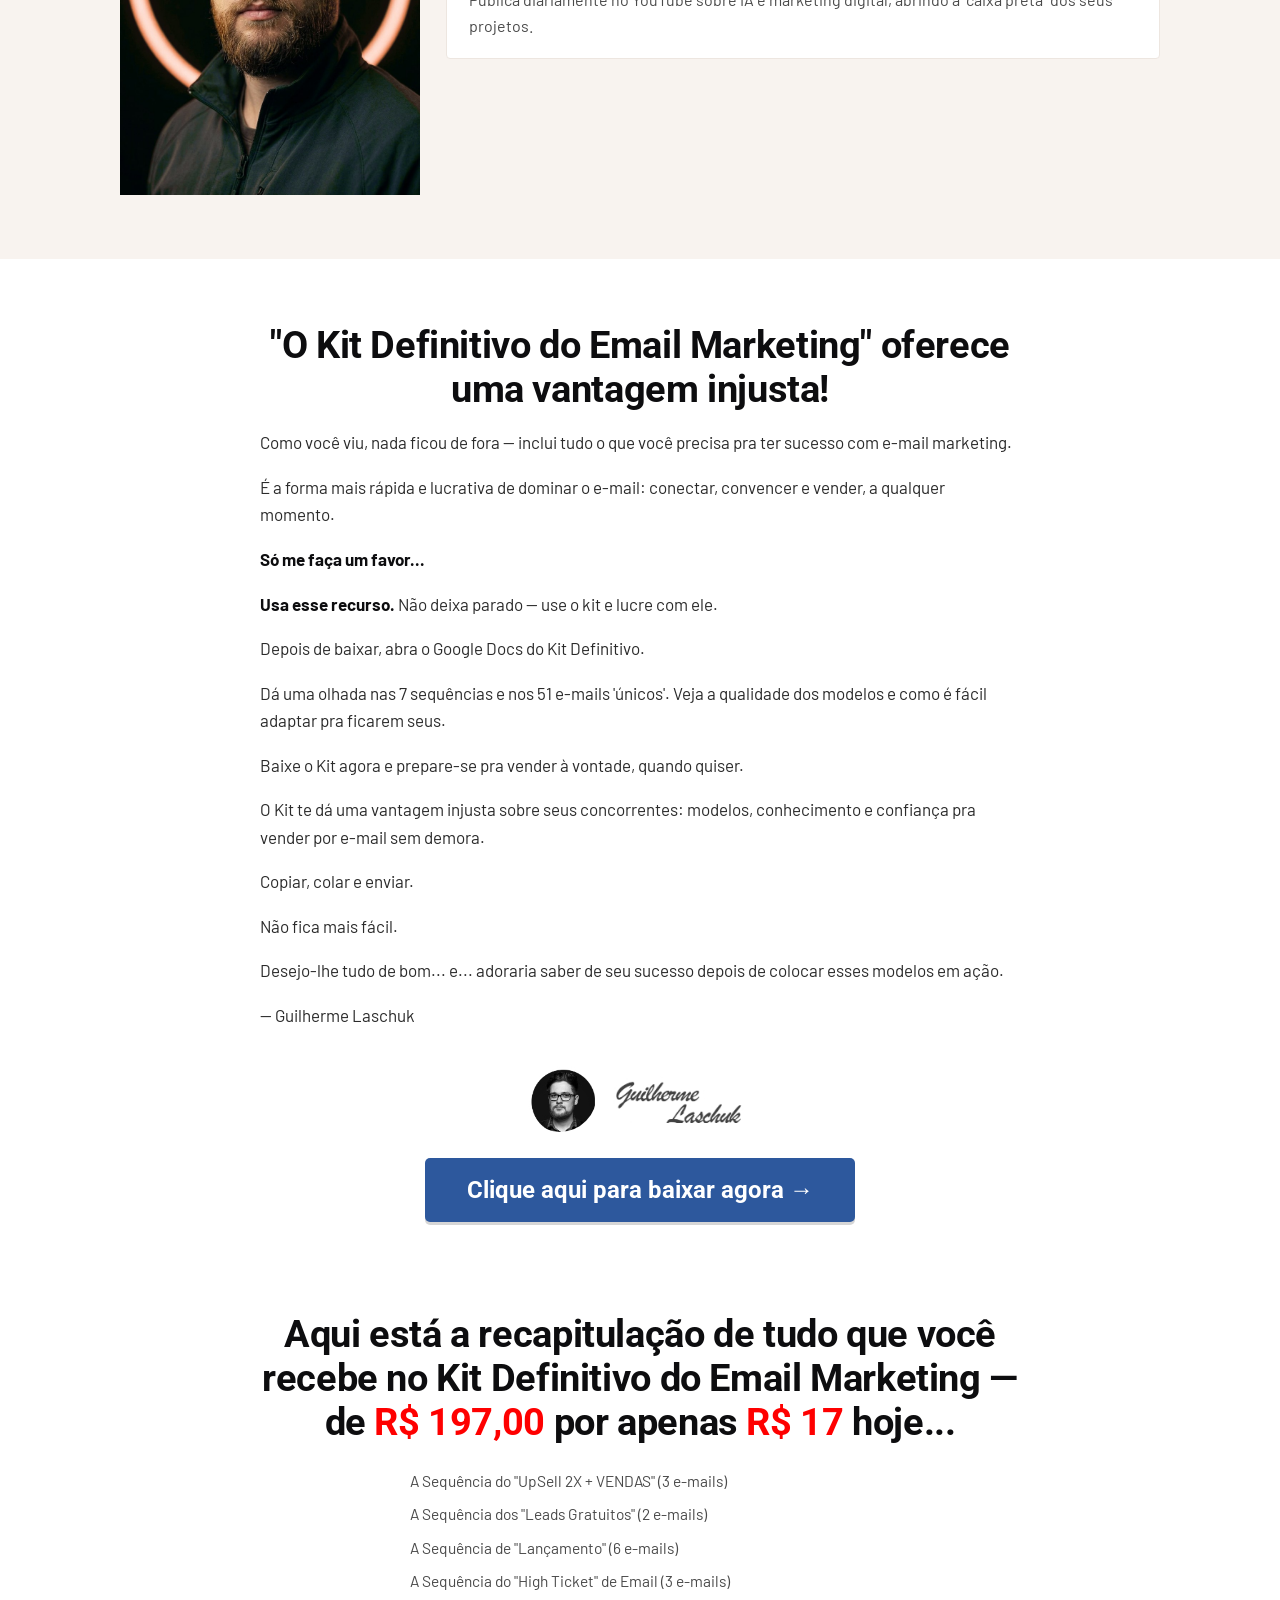
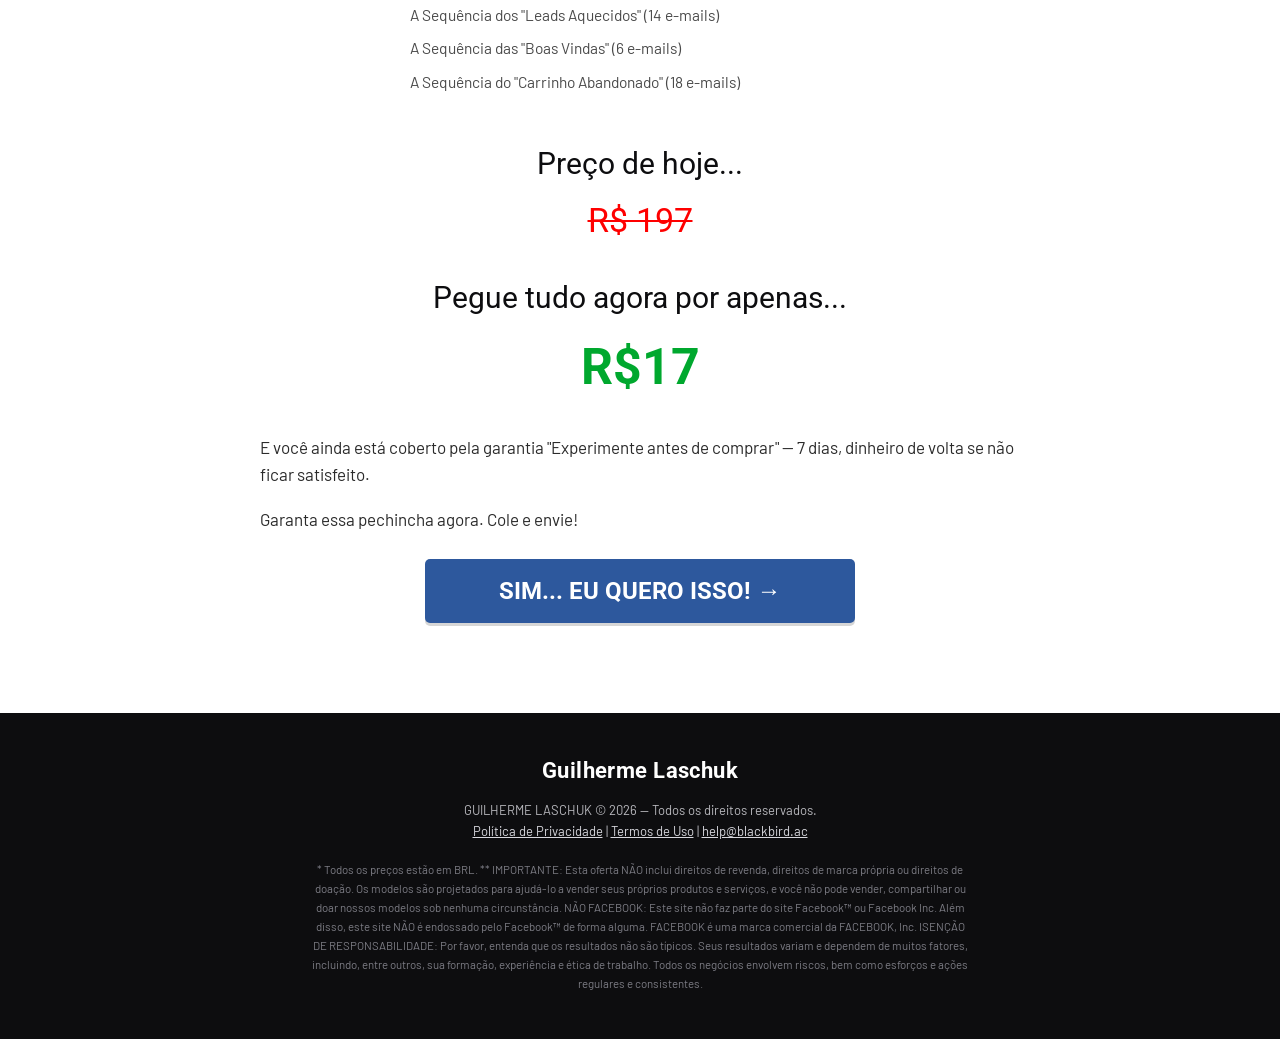
==== commit fcc5de3b: "alertas so no canal privado do Blackbird, sem mencao; funil completo: visita, cadastro, compra do Ki" ====
--- a/index.html
+++ b/index.html
@@ -1071,5 +1071,19 @@
   el.addEventListener('click', () => track('InitiateCheckout', {cta: el.dataset.cta}));
 });
 </script>
+<script>
+/* Avisa o funil que esta pagina foi aberta. Quem deduplica e o Worker (um aviso
+   por visitante por pagina a cada 6h), entao aqui pode disparar sempre. */
+(function(){
+  try {
+    fetch('/kit-51-emails/api/visita', {
+      method: 'POST',
+      headers: {'content-type': 'application/json'},
+      body: JSON.stringify({pagina: location.pathname.replace('/kit-51-emails','') || '/'}),
+      keepalive: true
+    }).catch(function(){});
+  } catch(e){}
+})();
+</script>
 </body>
 </html>
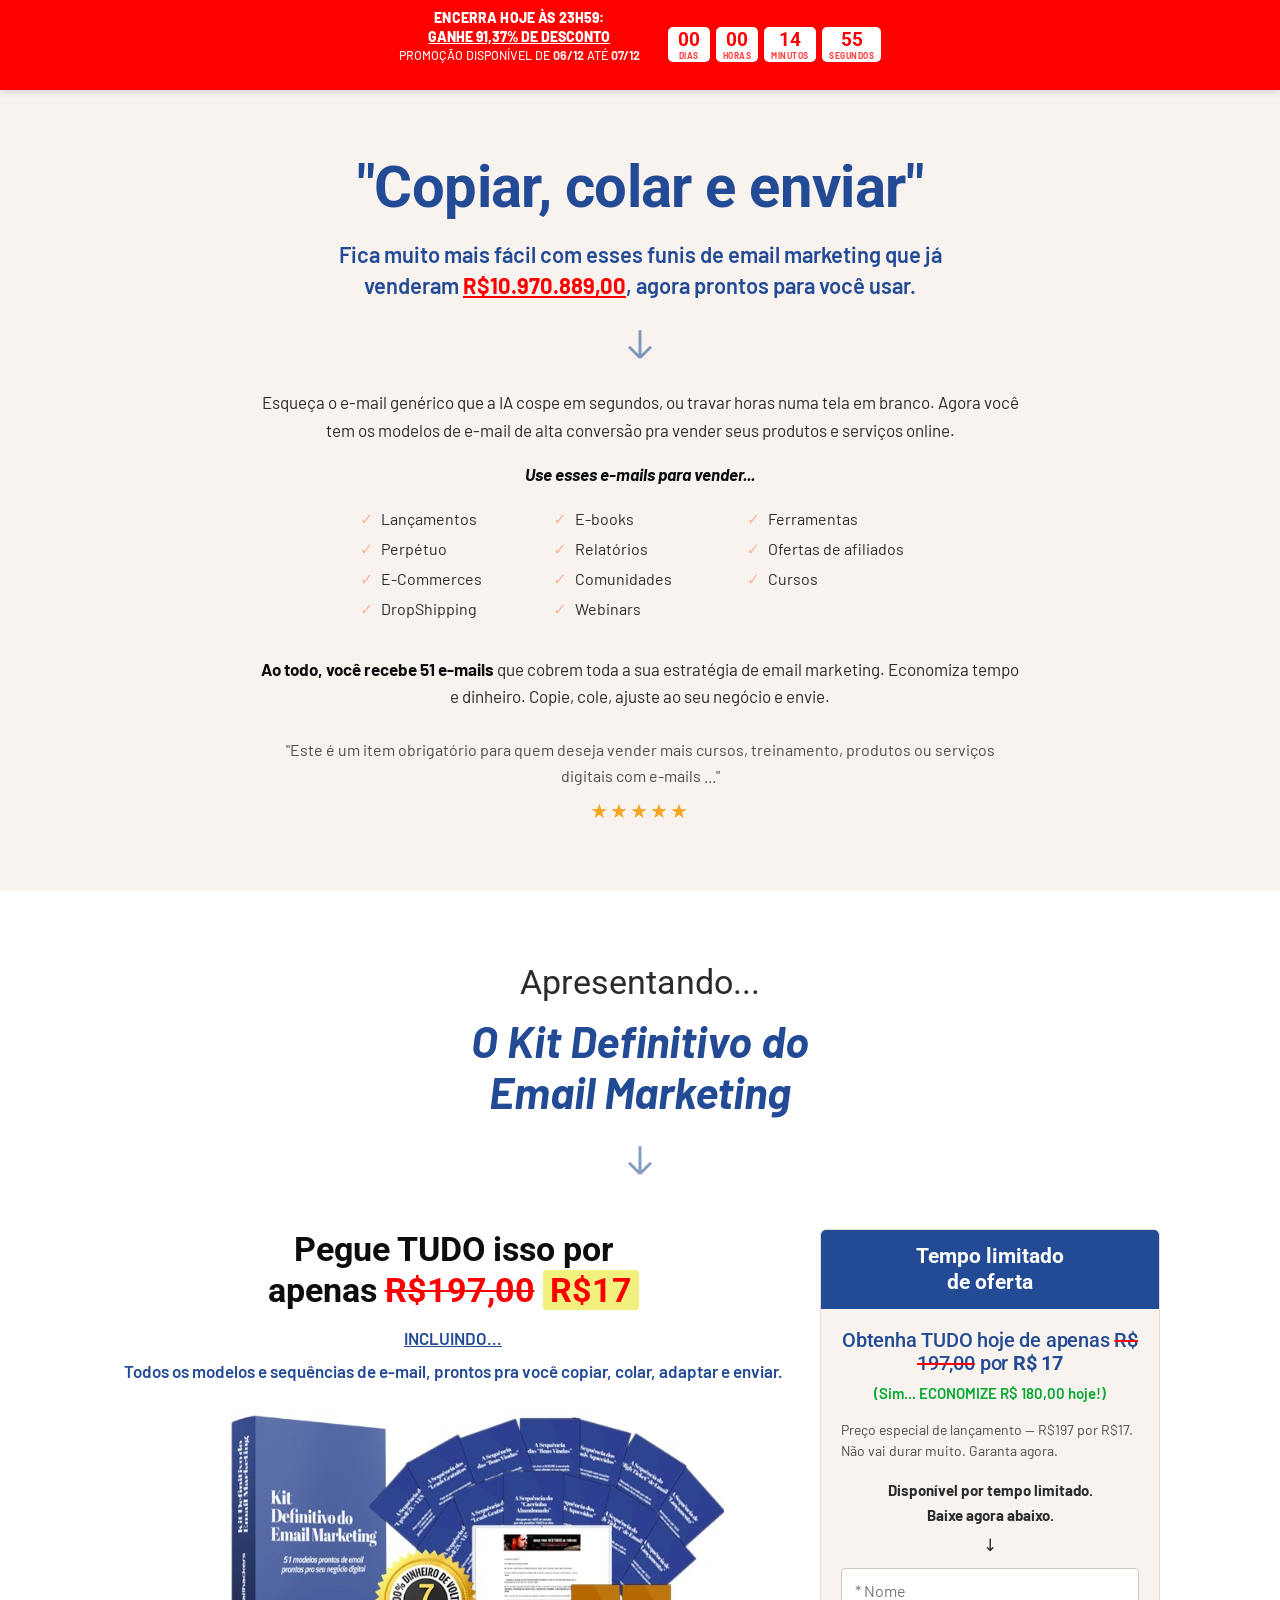
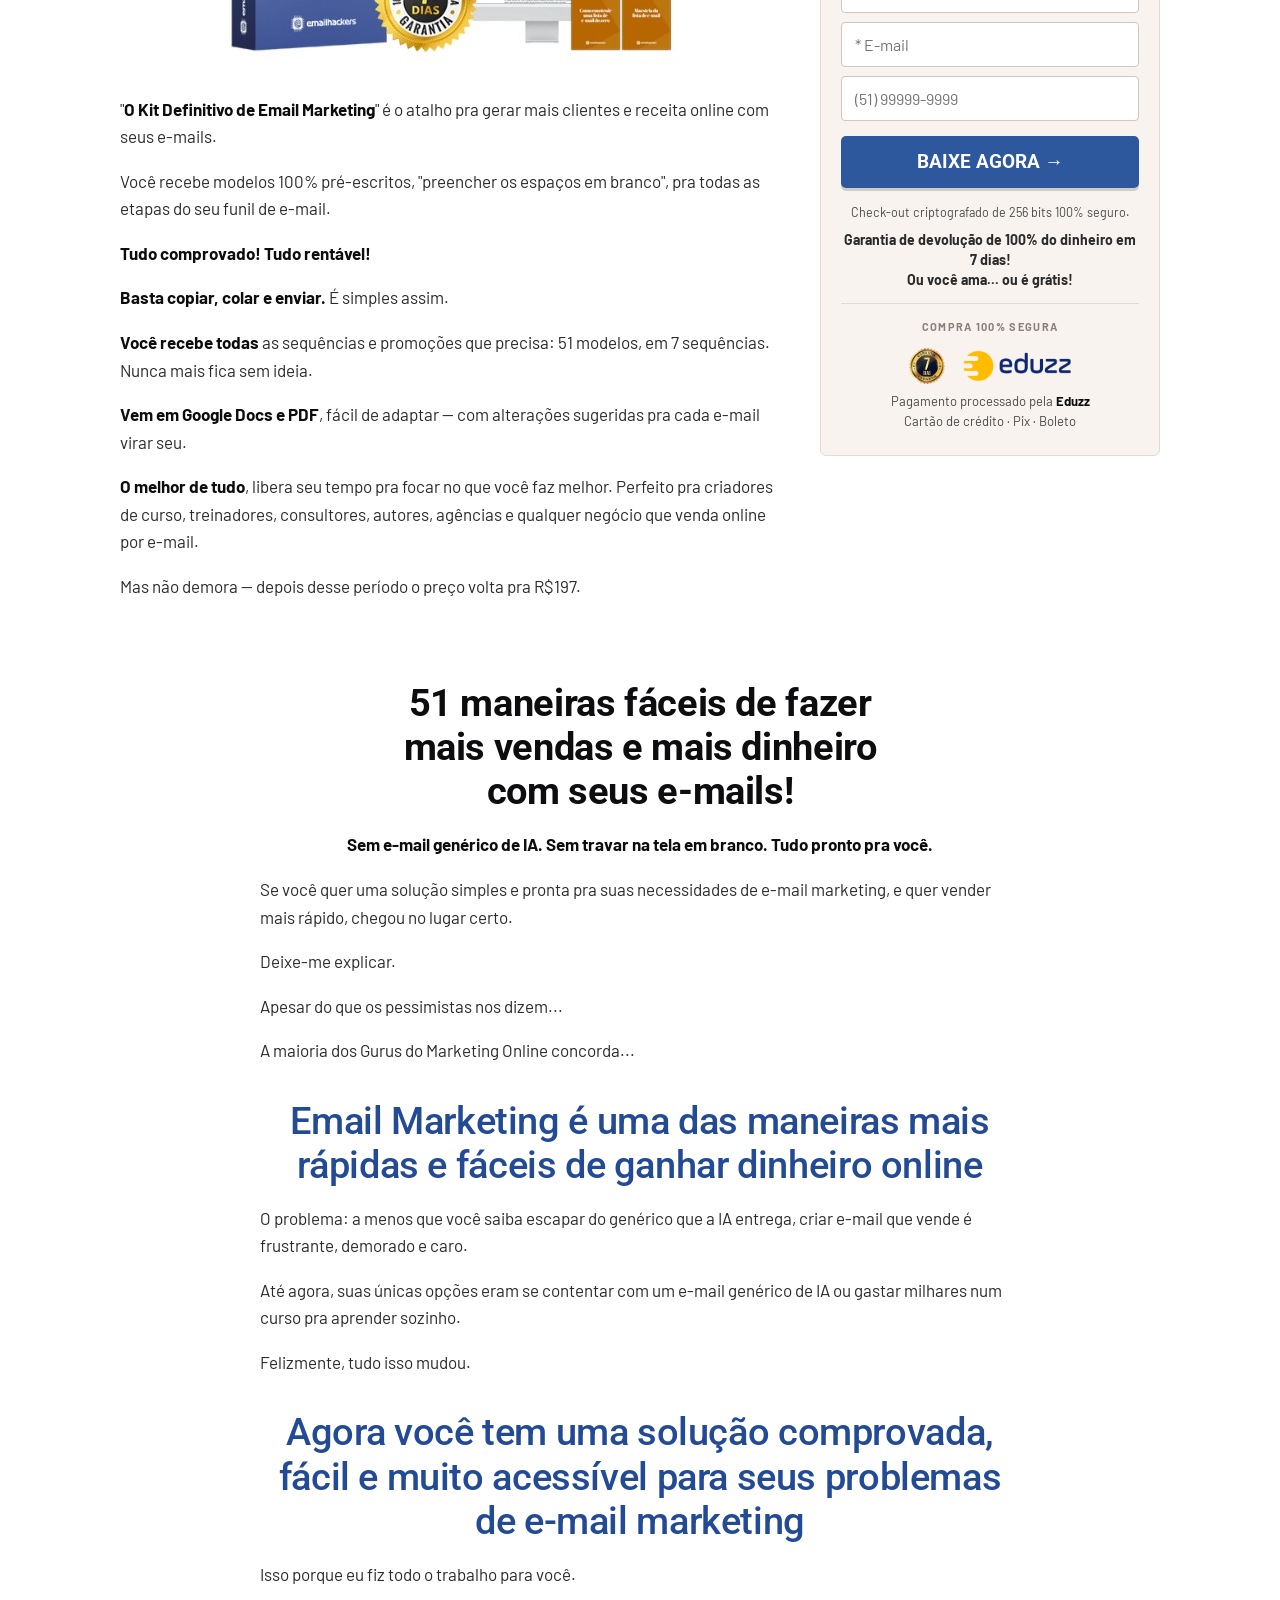
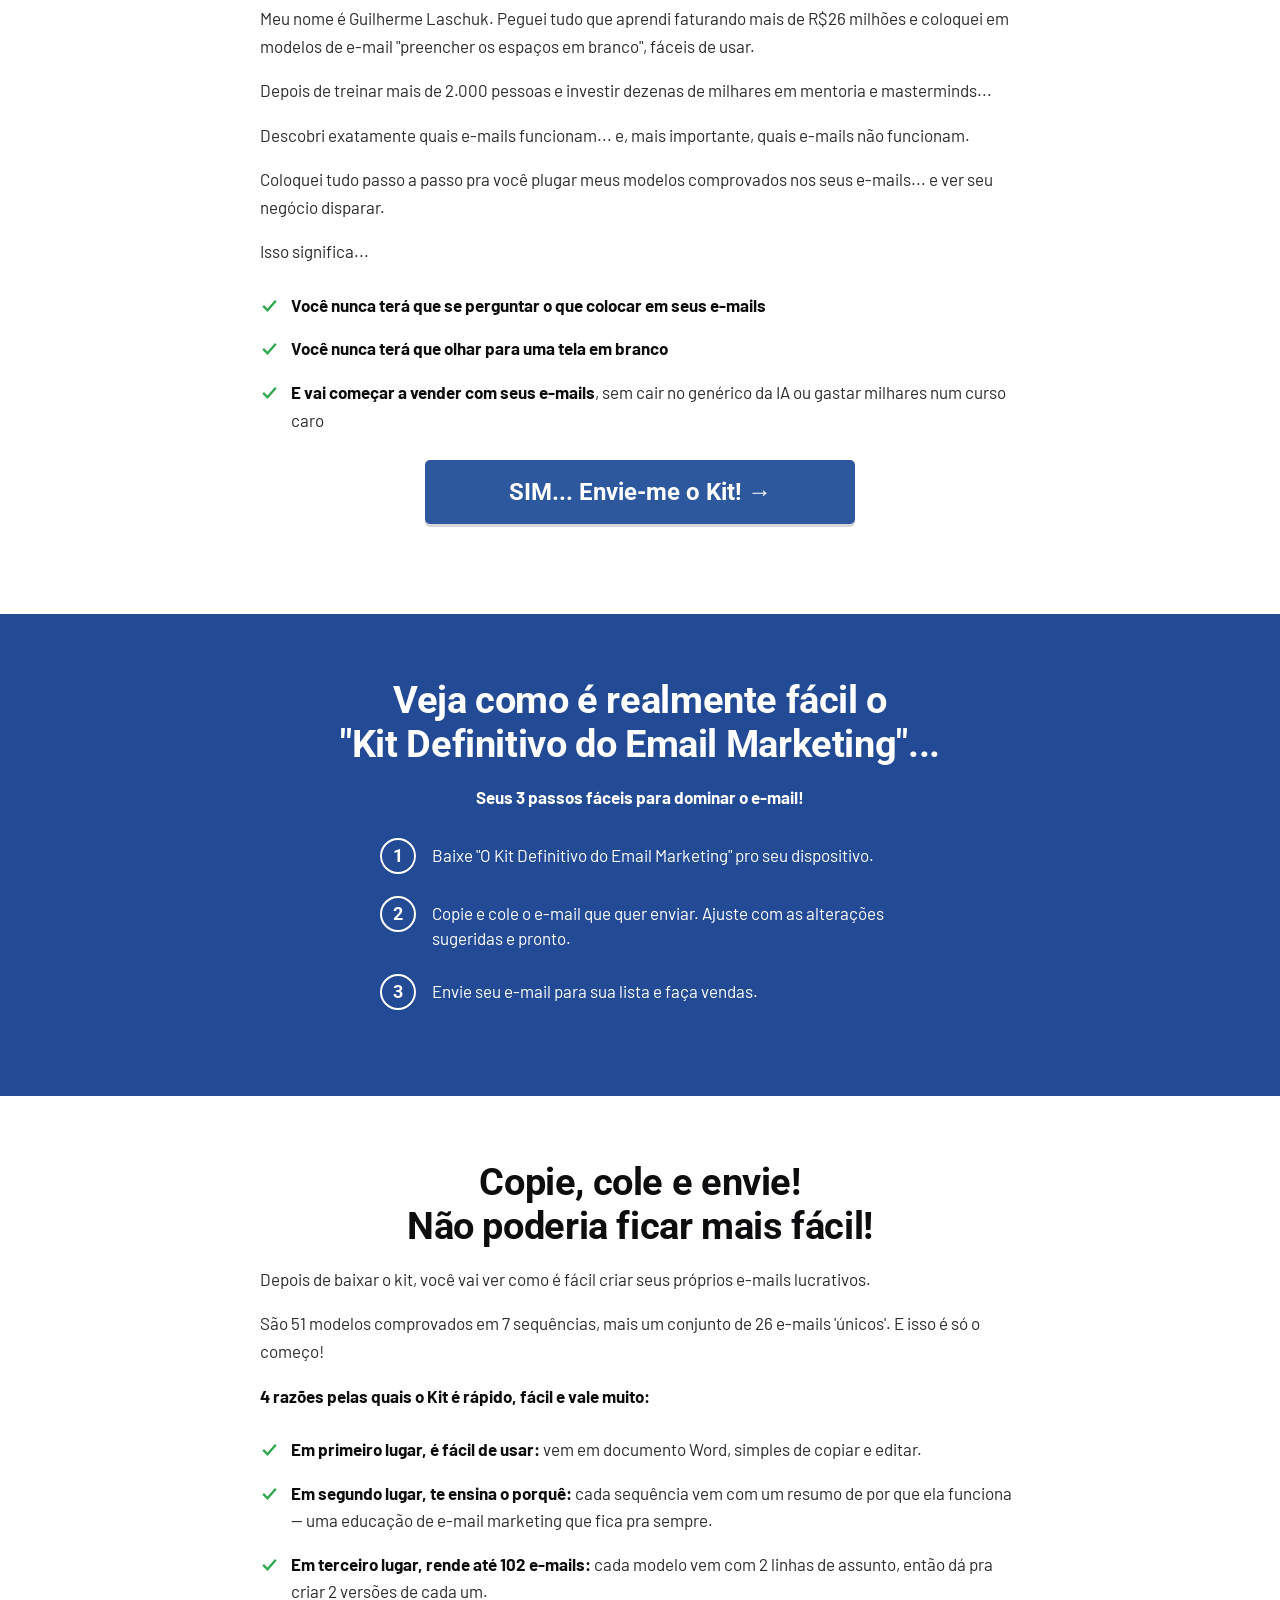
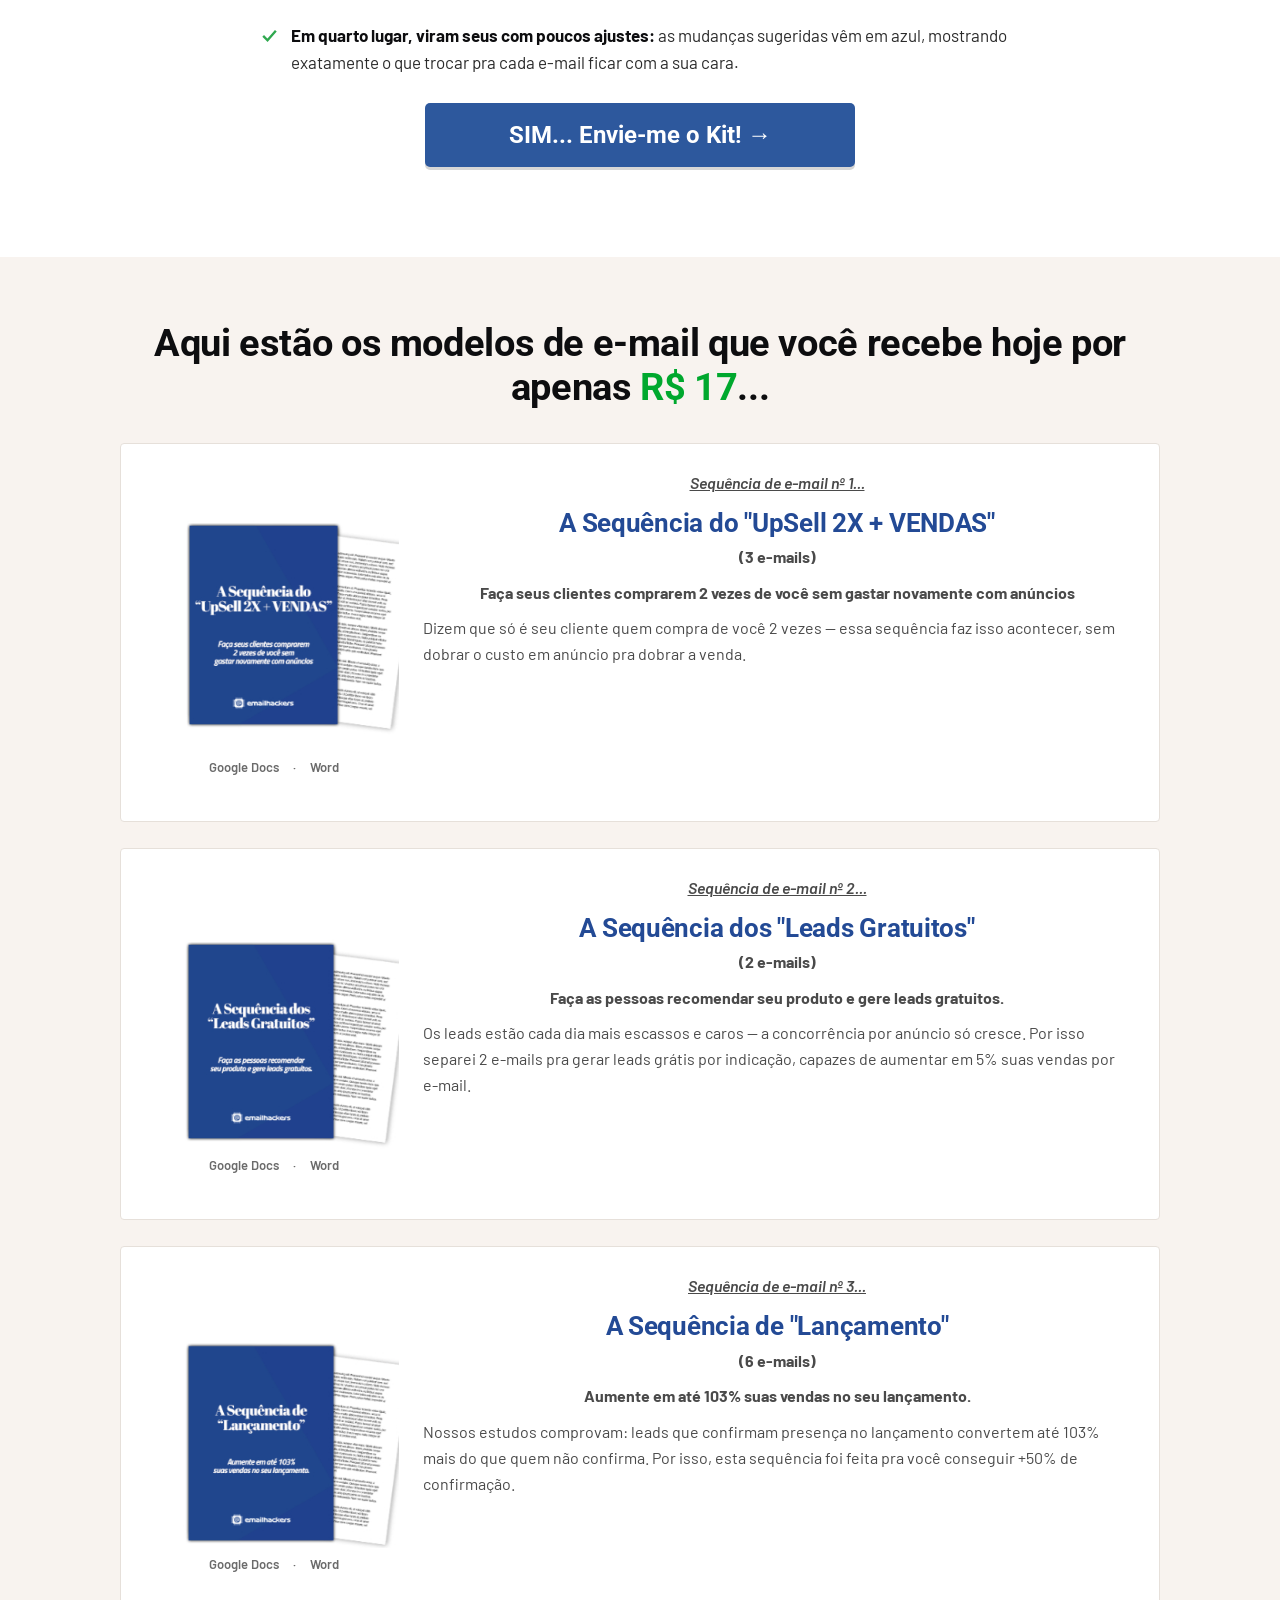
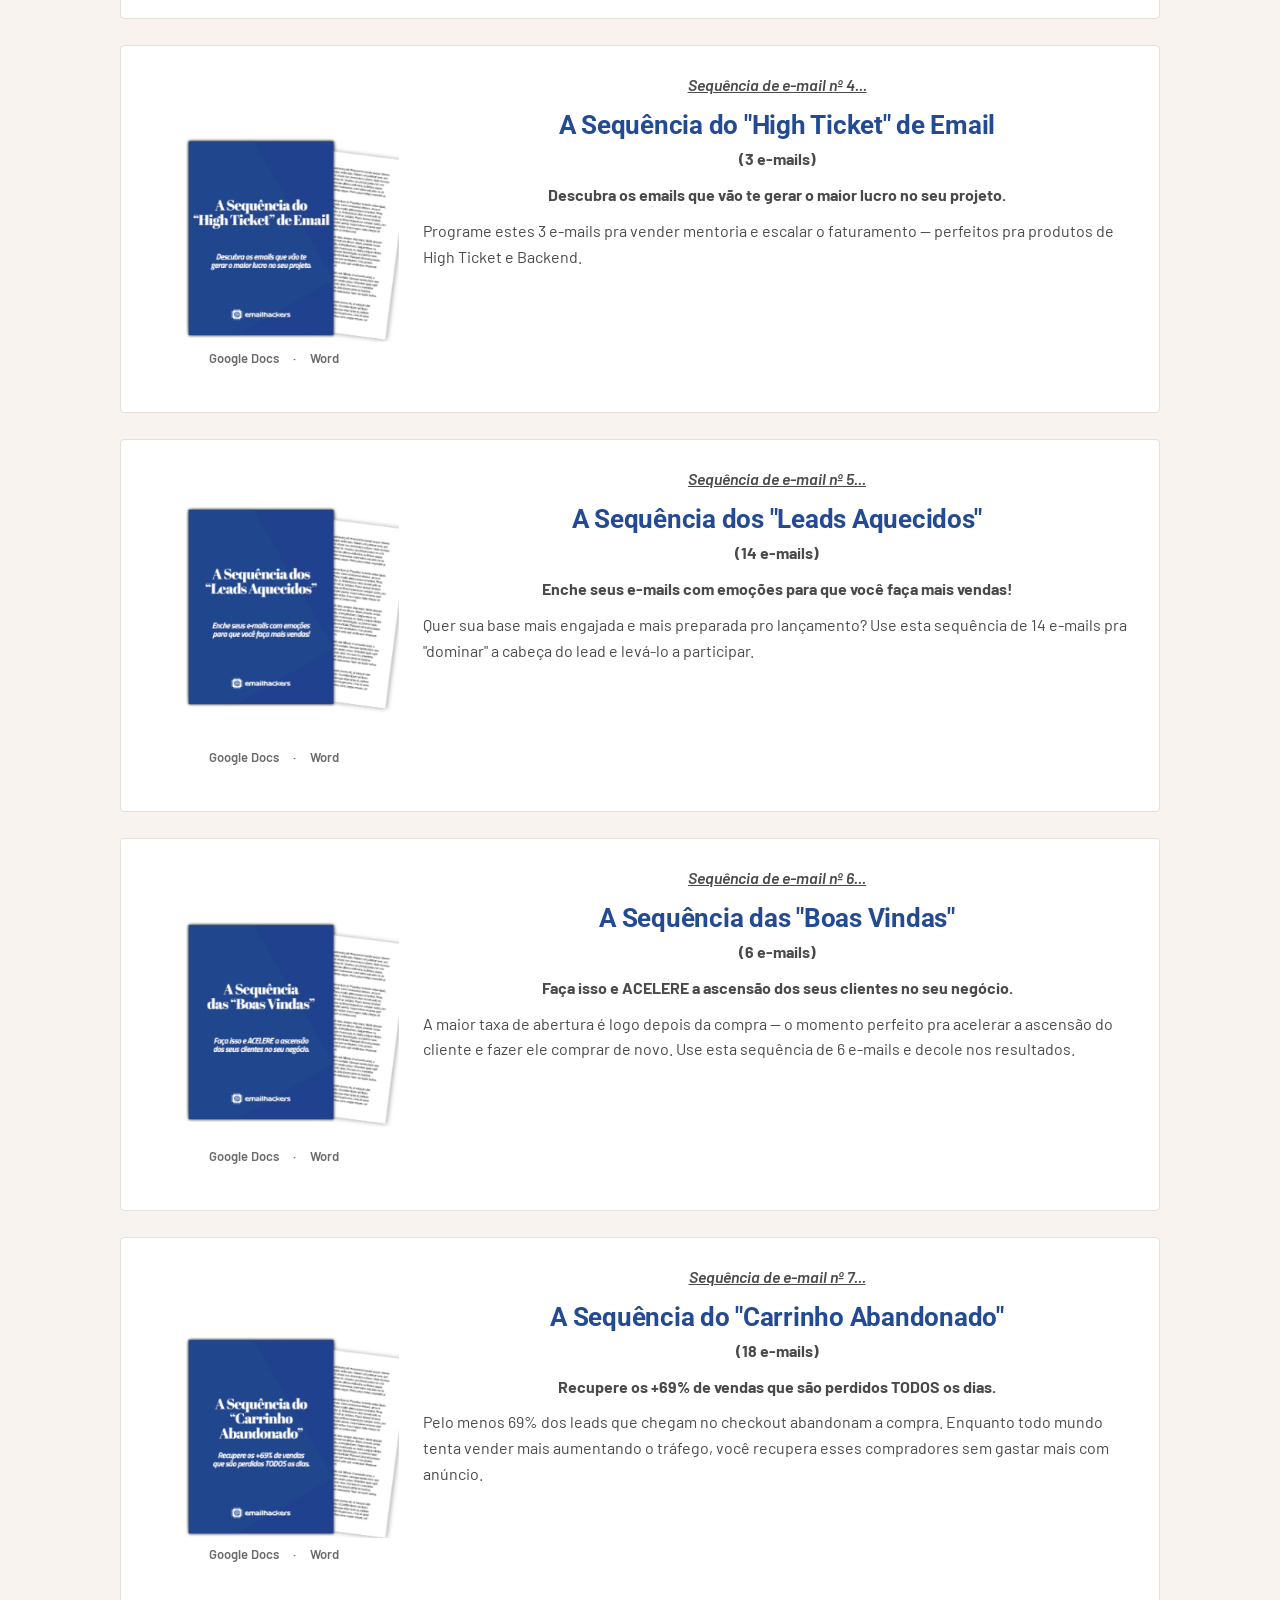
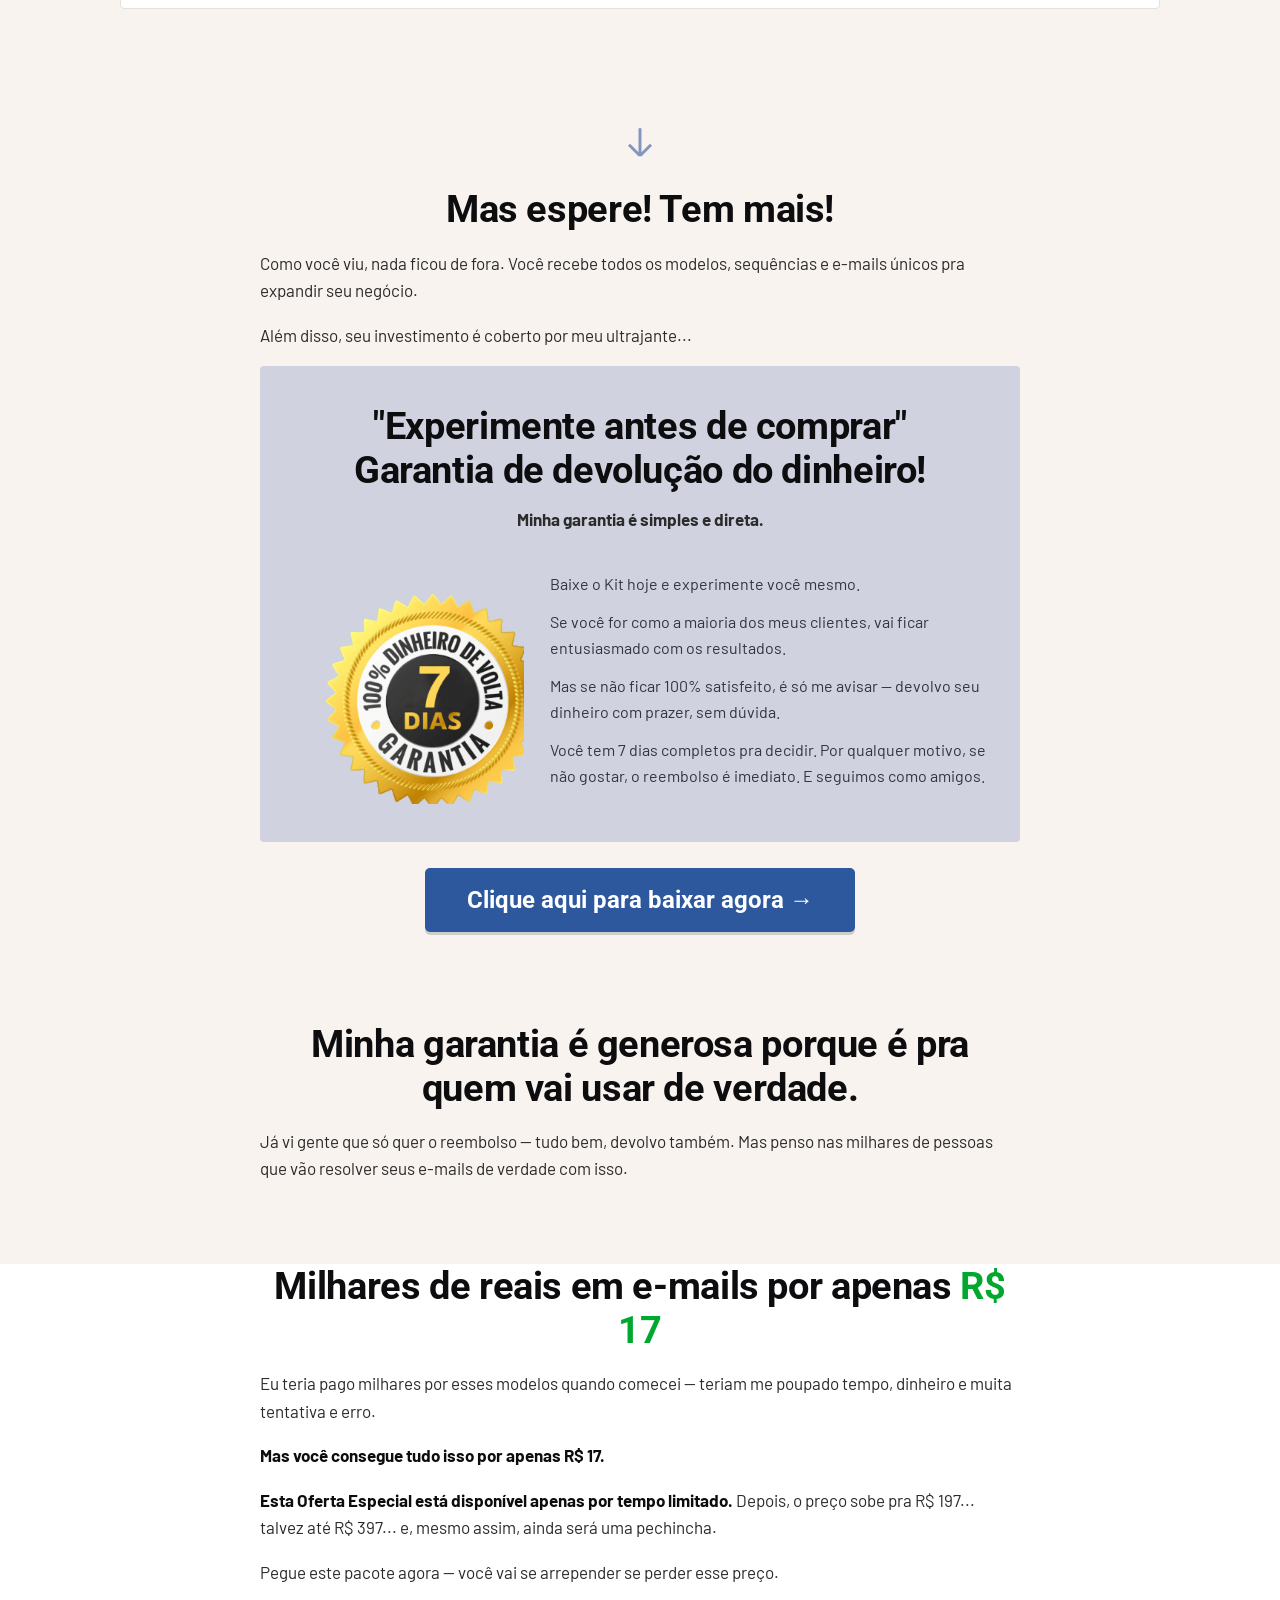
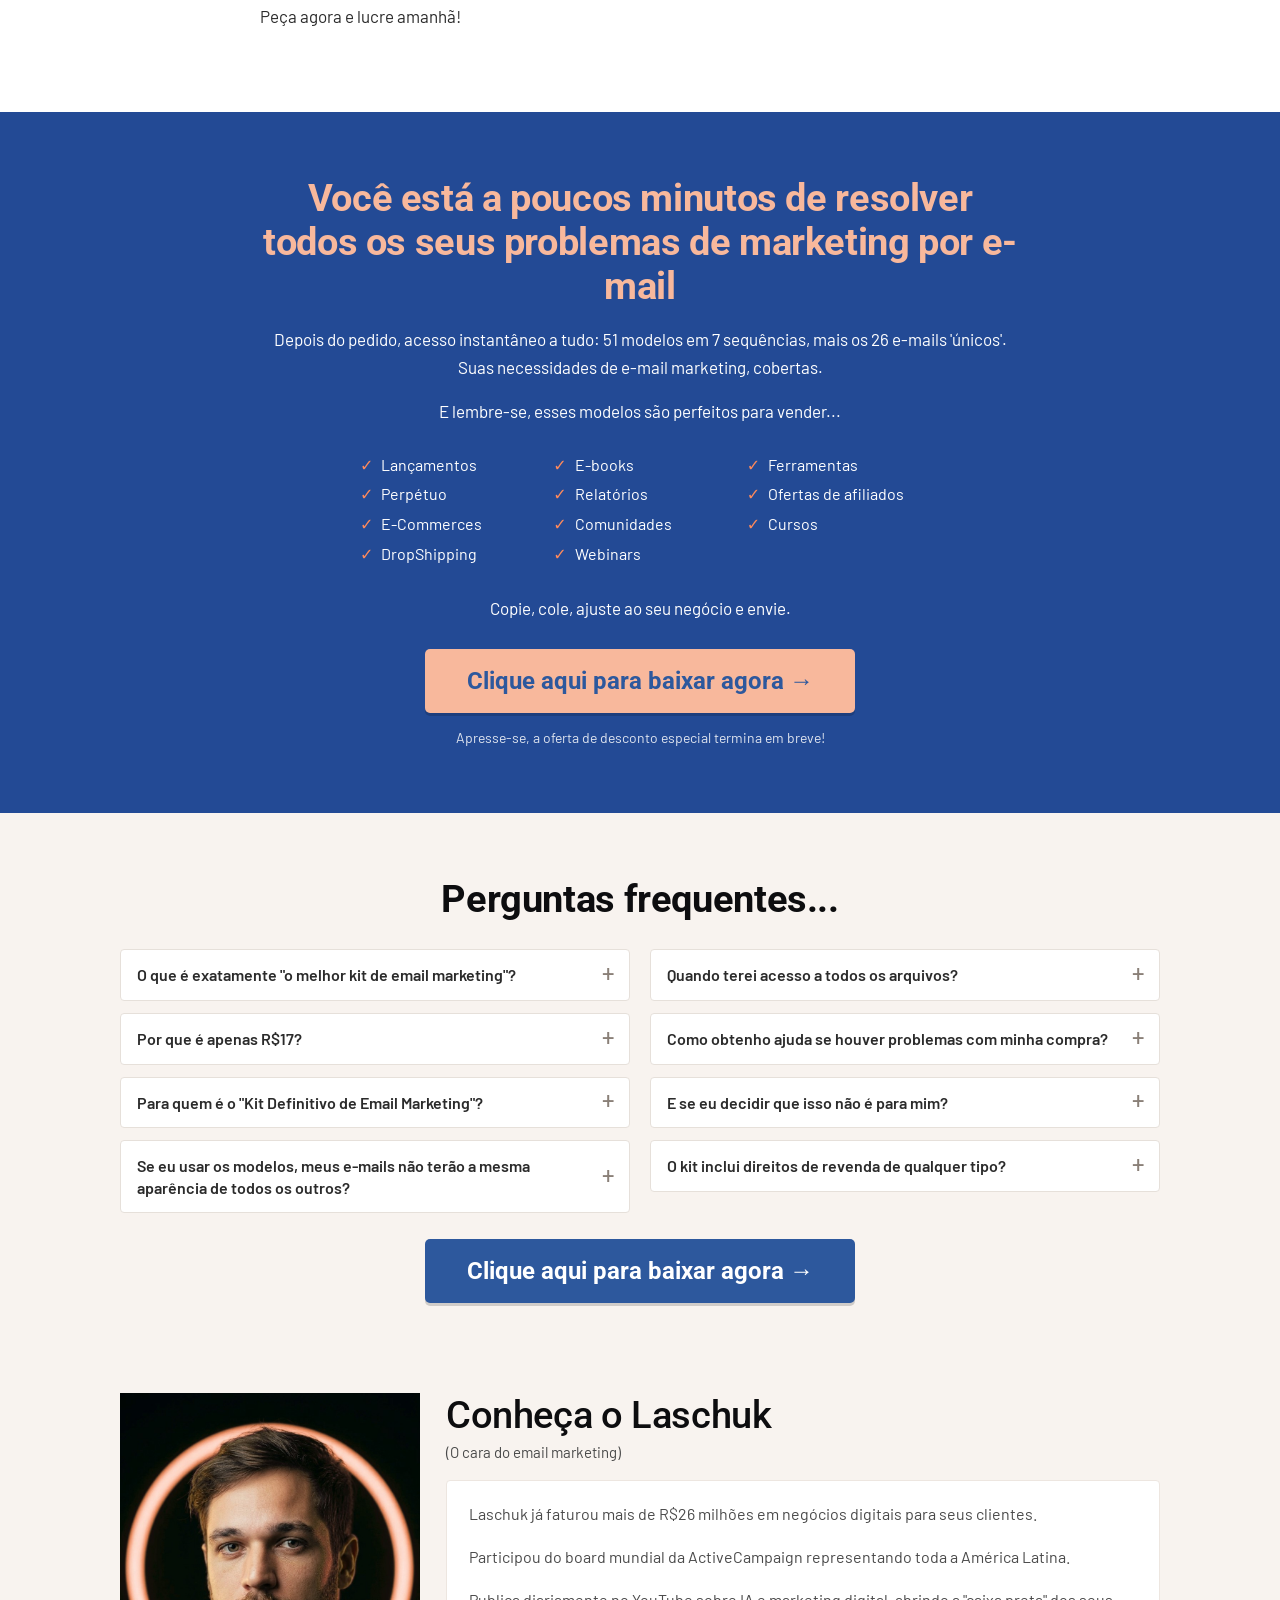
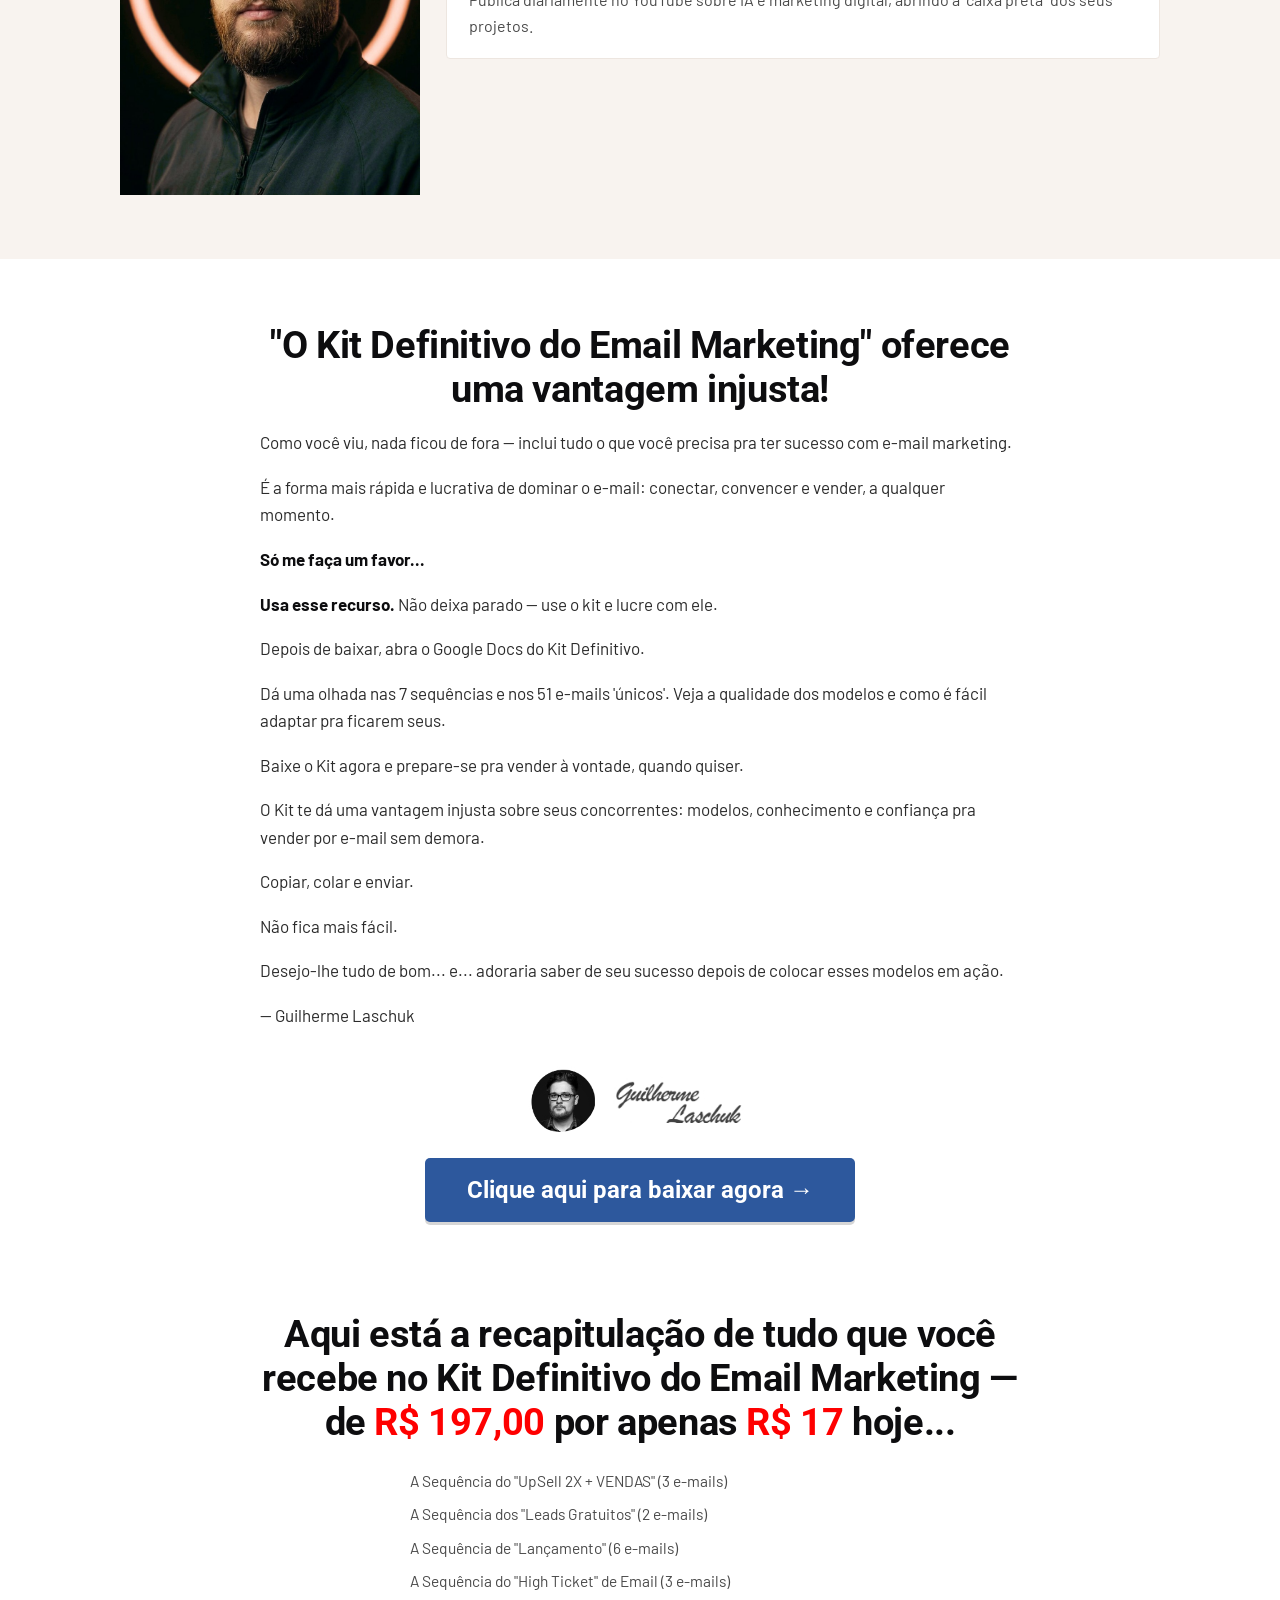
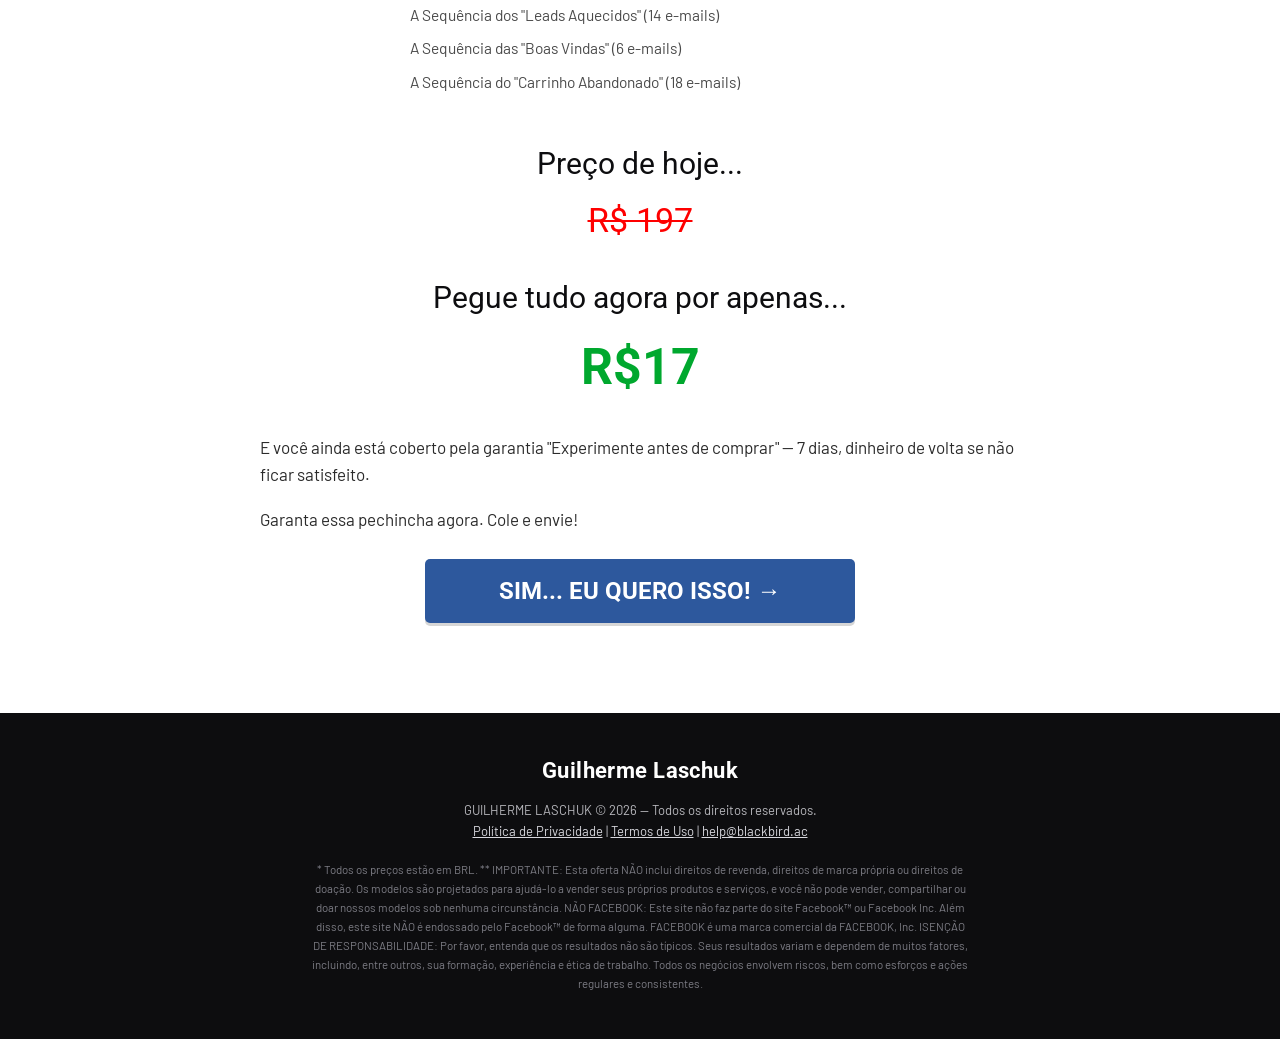
==== commit 6aa1c358: "mascara de telefone no formulario de cadastro, com correcao de +55 colado" ====
--- a/index.html
+++ b/index.html
@@ -1055,6 +1055,50 @@
   });
 })();
 
+/* ═══ máscara de telefone ═══
+   Formata enquanto digita: (51) 99999-9999 no celular, (51) 9999-9999 no fixo.
+   O tamanho decide qual dos dois — 11 digitos e celular, 10 e fixo.
+
+   A mascara e sempre reconstruida a partir dos DIGITOS, nunca do texto ja
+   formatado: reformatar o que ja tem parentese duplica simbolo quando a pessoa
+   apaga no meio do campo.
+
+   O cursor so e empurrado para o fim quando a edicao aconteceu no fim. Sem essa
+   checagem, corrigir o DDD jogaria o cursor para o final a cada tecla. */
+(function(){
+  var campo = document.getElementById('fTel');
+  if (!campo) return;
+
+  function formatar(v){
+    var d = (v || '').replace(/\D+/g, '');
+    // Quem cola o numero do proprio WhatsApp traz o +55 junto. Sem tirar, o 55
+    // vira DDD e o telefone inteiro sai deslocado: +55 51 99999-8888 aparecia
+    // como (55) 51999-9988. So corta quando o tamanho confirma que e codigo de
+    // pais (12 ou 13 digitos), para nao mutilar um fixo de DDD 55 legitimo.
+    if (d.length > 11 && d.indexOf('55') === 0) d = d.slice(2);
+    d = d.slice(0, 11);
+    if (d.length <= 2)  return d.length ? '(' + d : '';
+    if (d.length <= 6)  return '(' + d.slice(0,2) + ') ' + d.slice(2);
+    if (d.length <= 10) return '(' + d.slice(0,2) + ') ' + d.slice(2,6) + '-' + d.slice(6);
+    return '(' + d.slice(0,2) + ') ' + d.slice(2,7) + '-' + d.slice(7);
+  }
+
+  campo.setAttribute('inputmode', 'numeric');
+  campo.setAttribute('maxlength', '15');       // (51) 99999-9999
+  campo.placeholder = '(51) 99999-9999';
+
+  campo.addEventListener('input', function(){
+    var noFim = campo.selectionStart === campo.value.length;
+    campo.value = formatar(campo.value);
+    if (noFim) campo.setSelectionRange(campo.value.length, campo.value.length);
+  });
+
+  // Em alguns navegadores o colar nao passa pelo evento input.
+  campo.addEventListener('paste', function(){
+    setTimeout(function(){ campo.value = formatar(campo.value); }, 0);
+  });
+})();
+
 /* ═══ tracking ═══
    Pixel da Meta e GA4 sao disparados PELO GTM, nao daqui. Esta pagina so
    empurra o evento no dataLayer; quem decide o que fazer com ele e o container
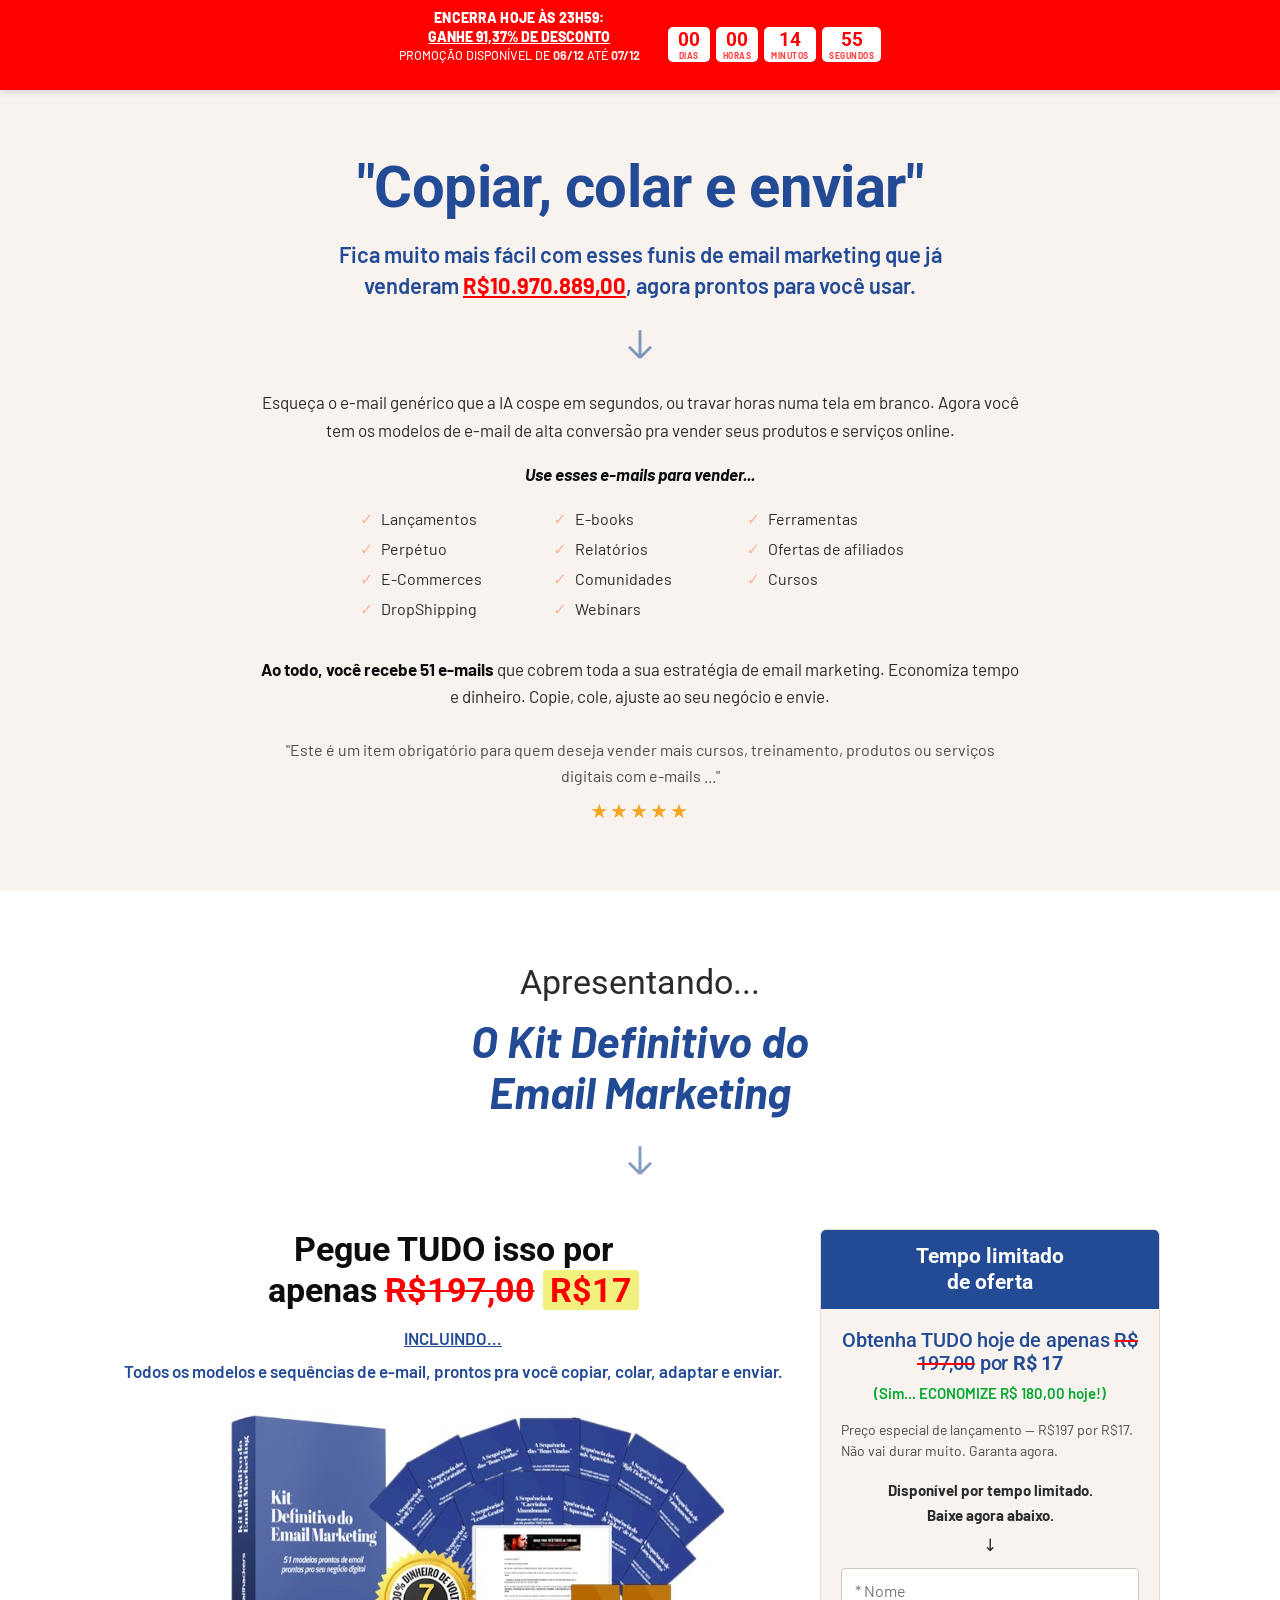
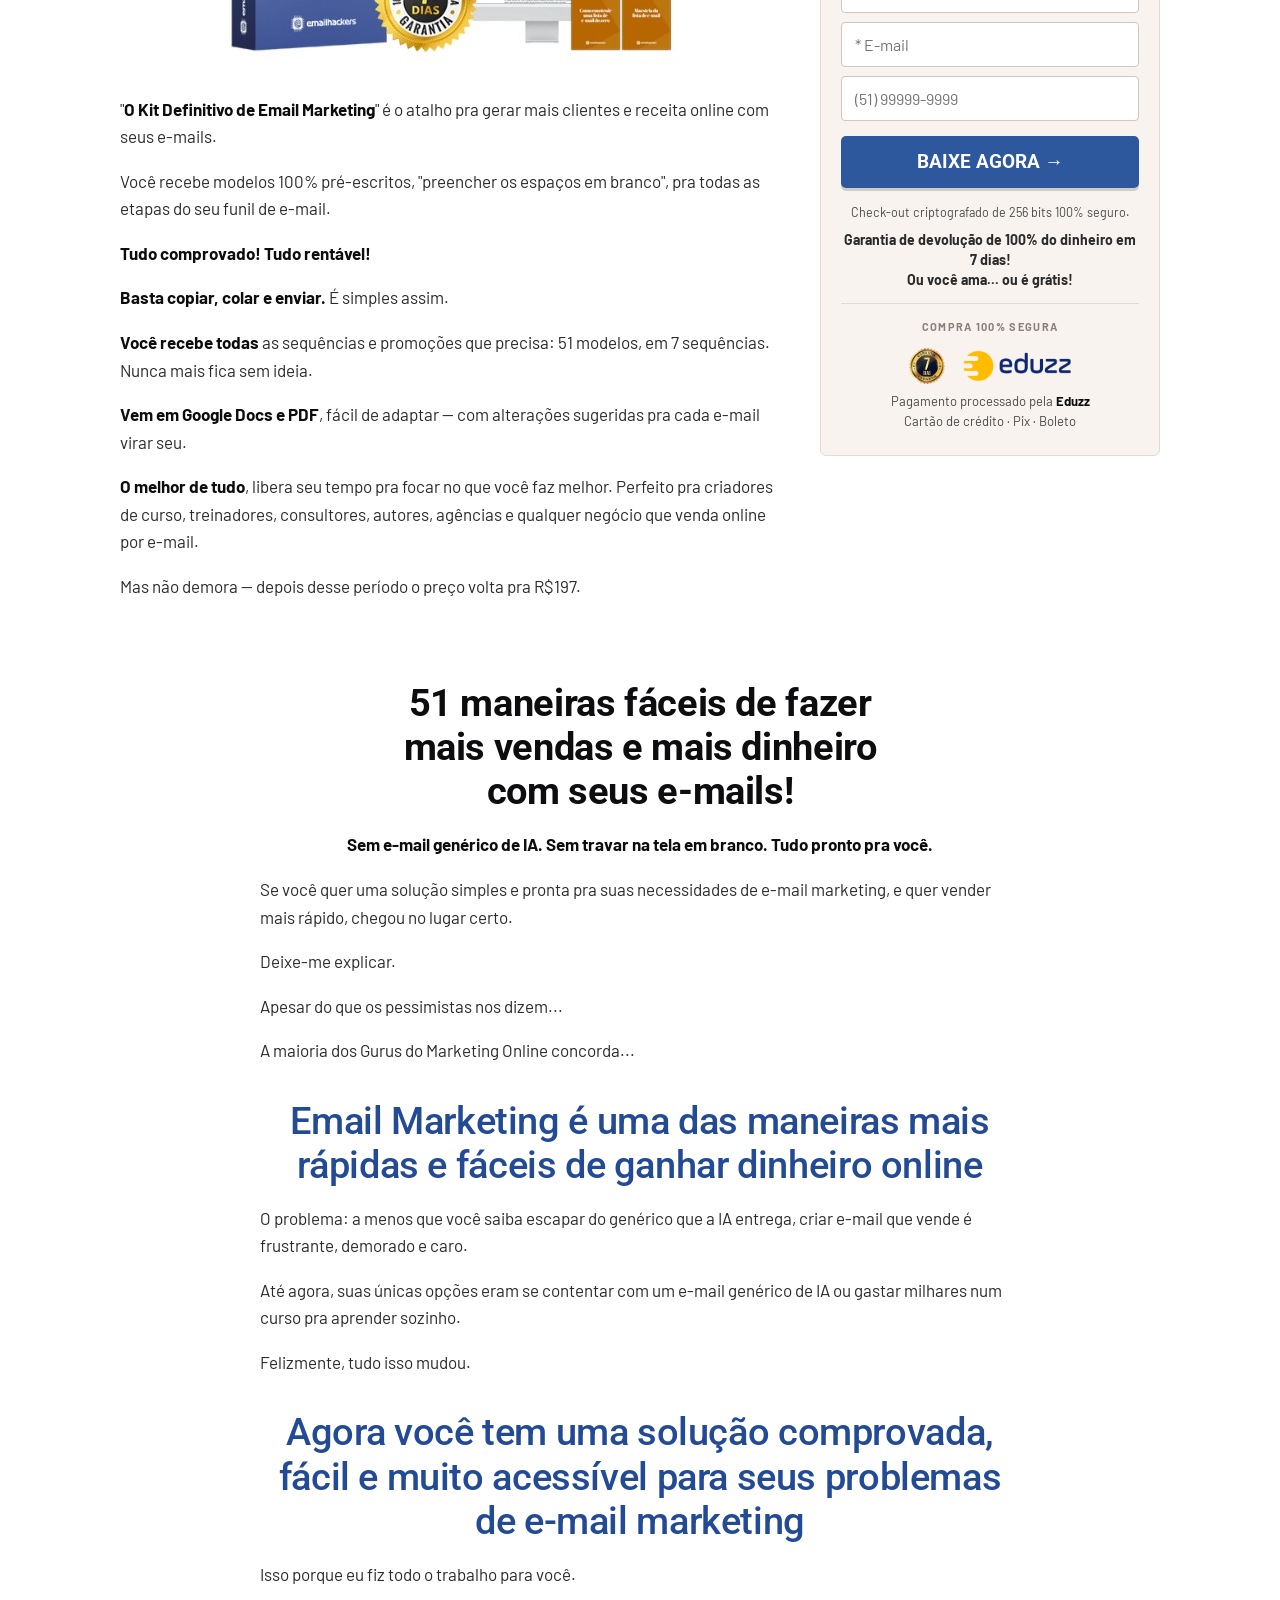
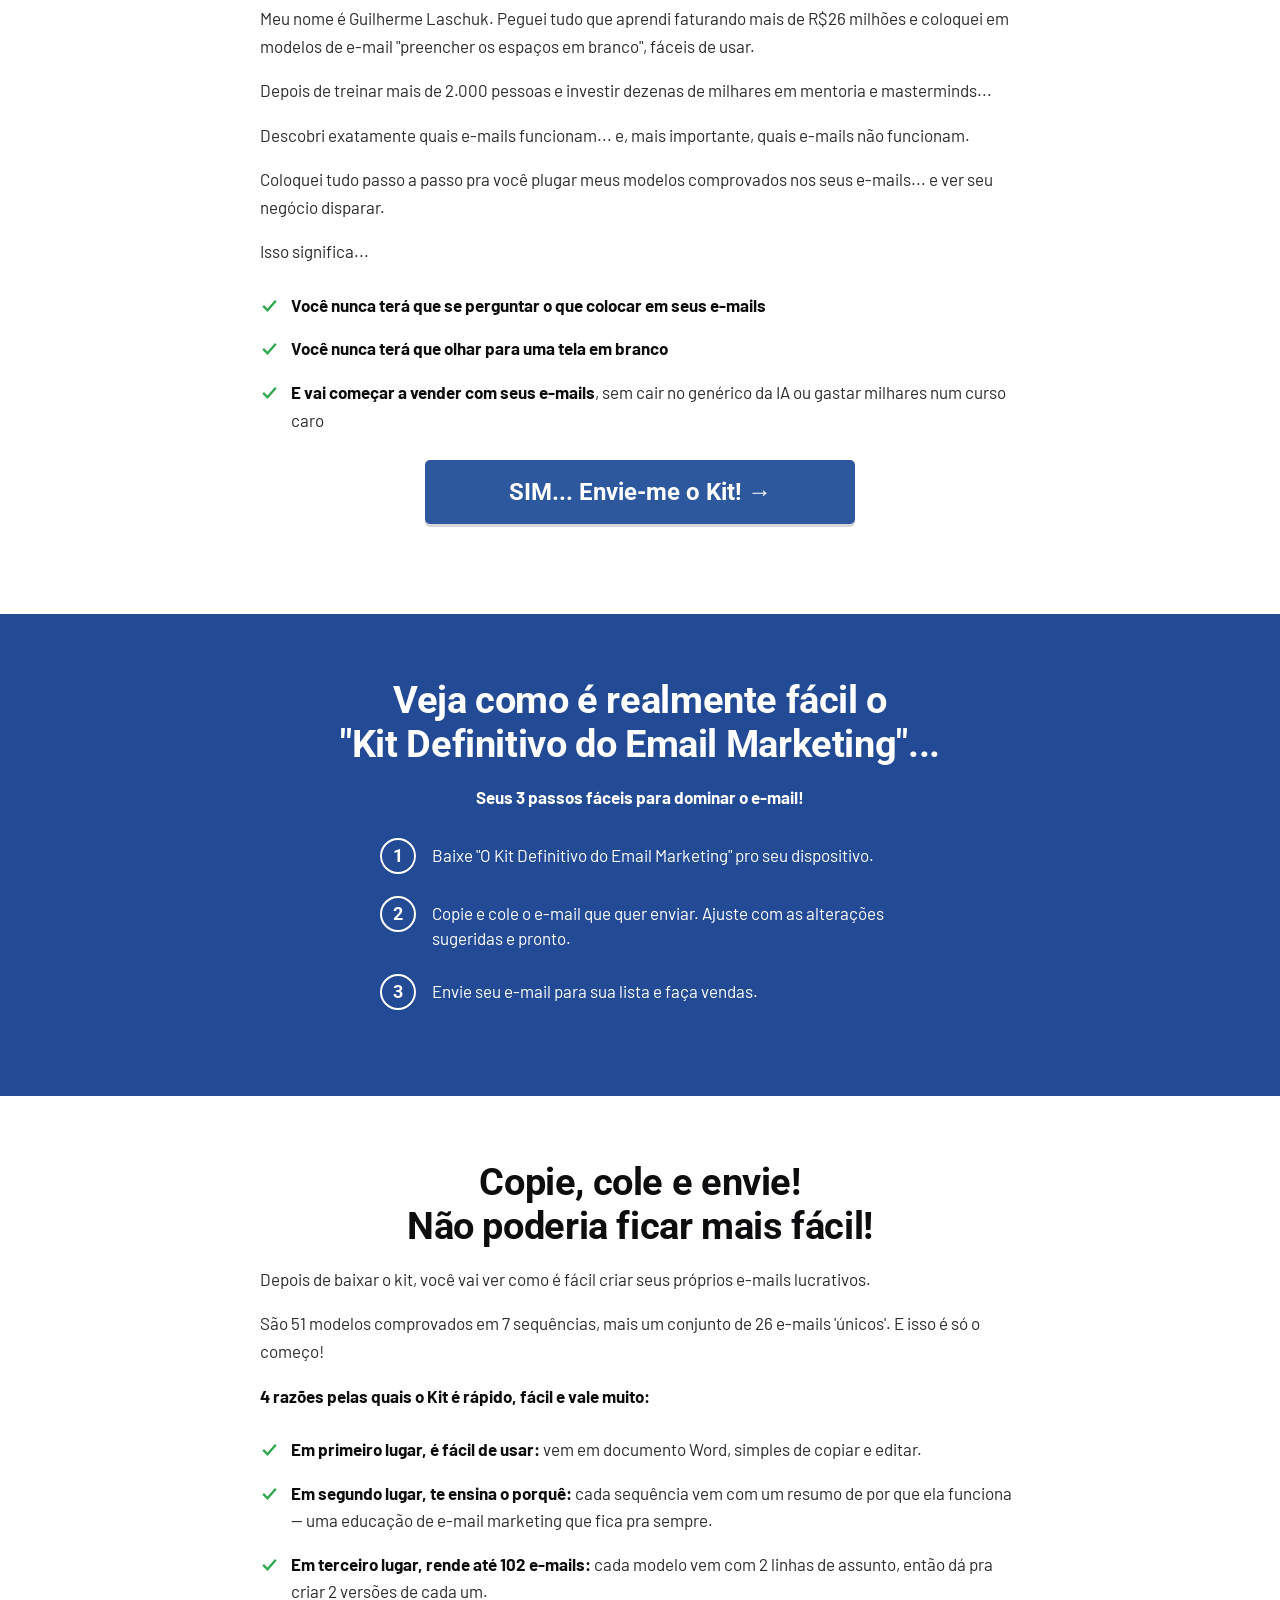
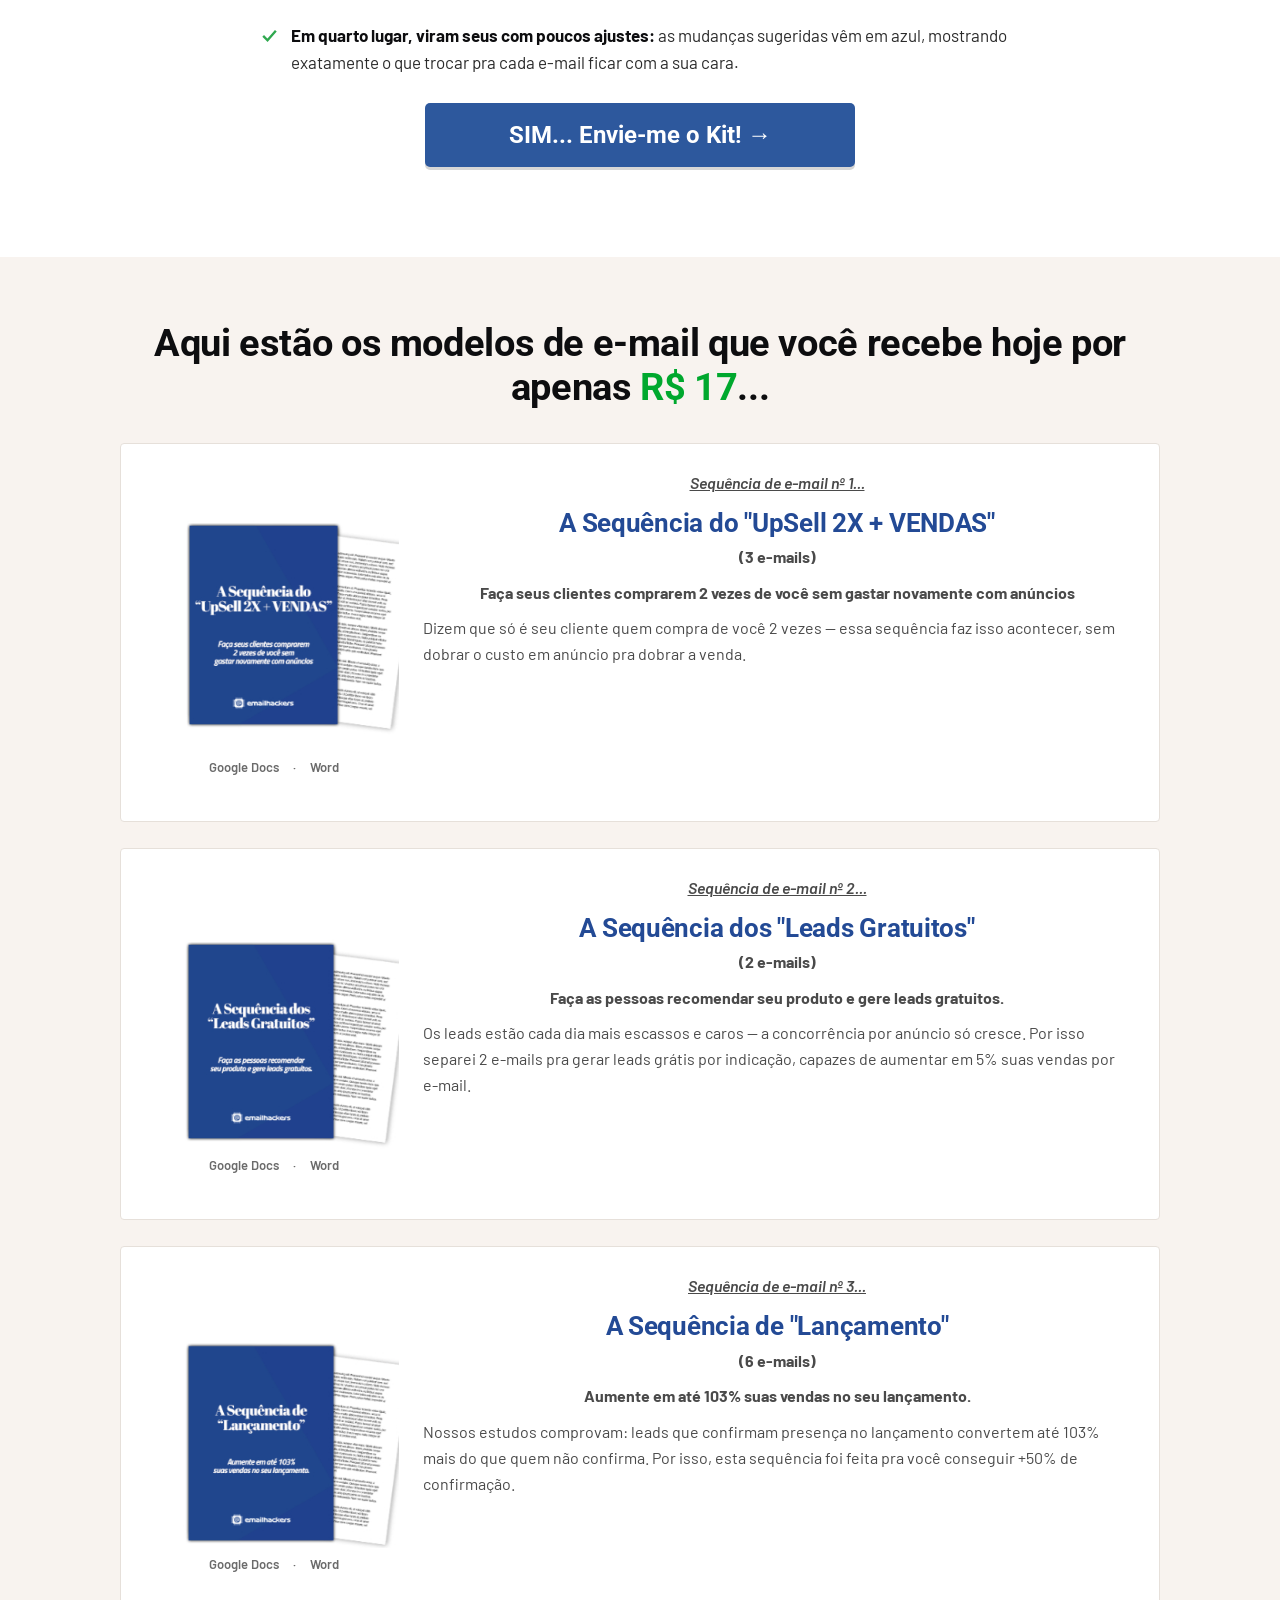
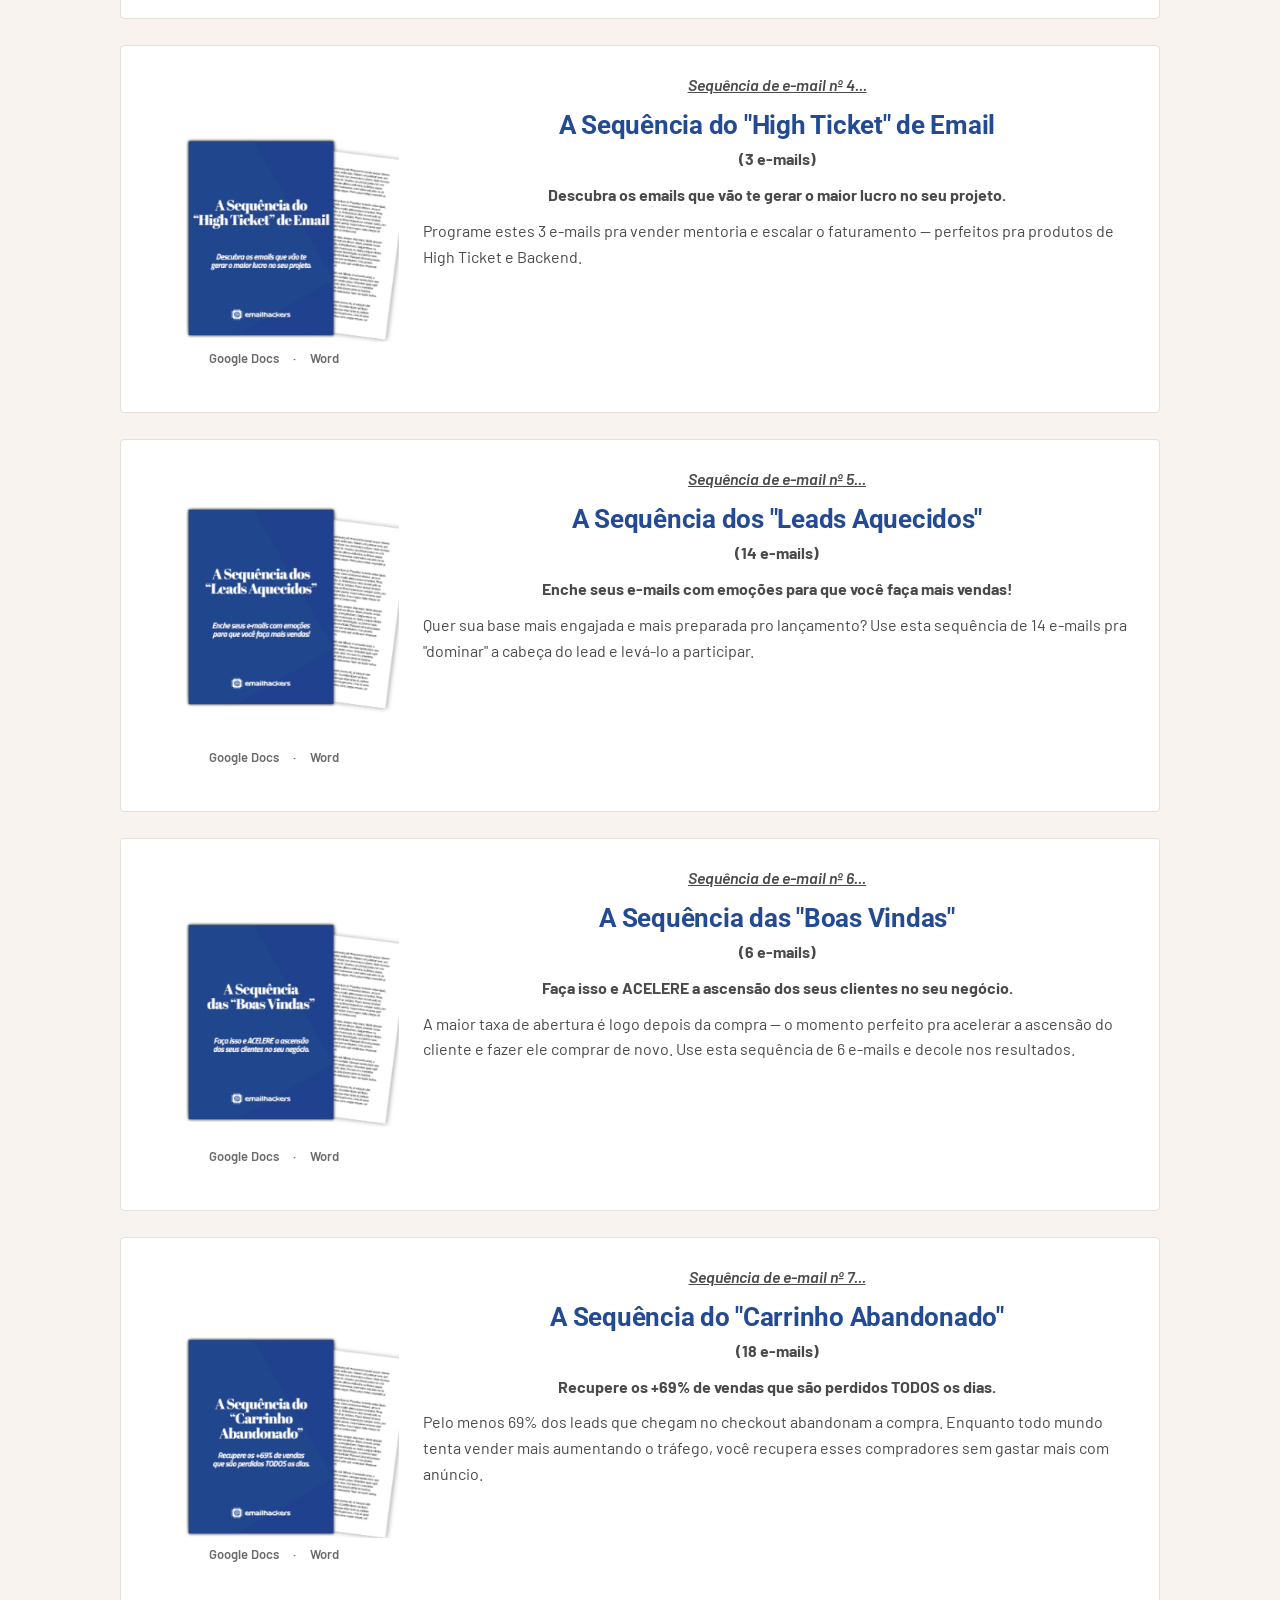
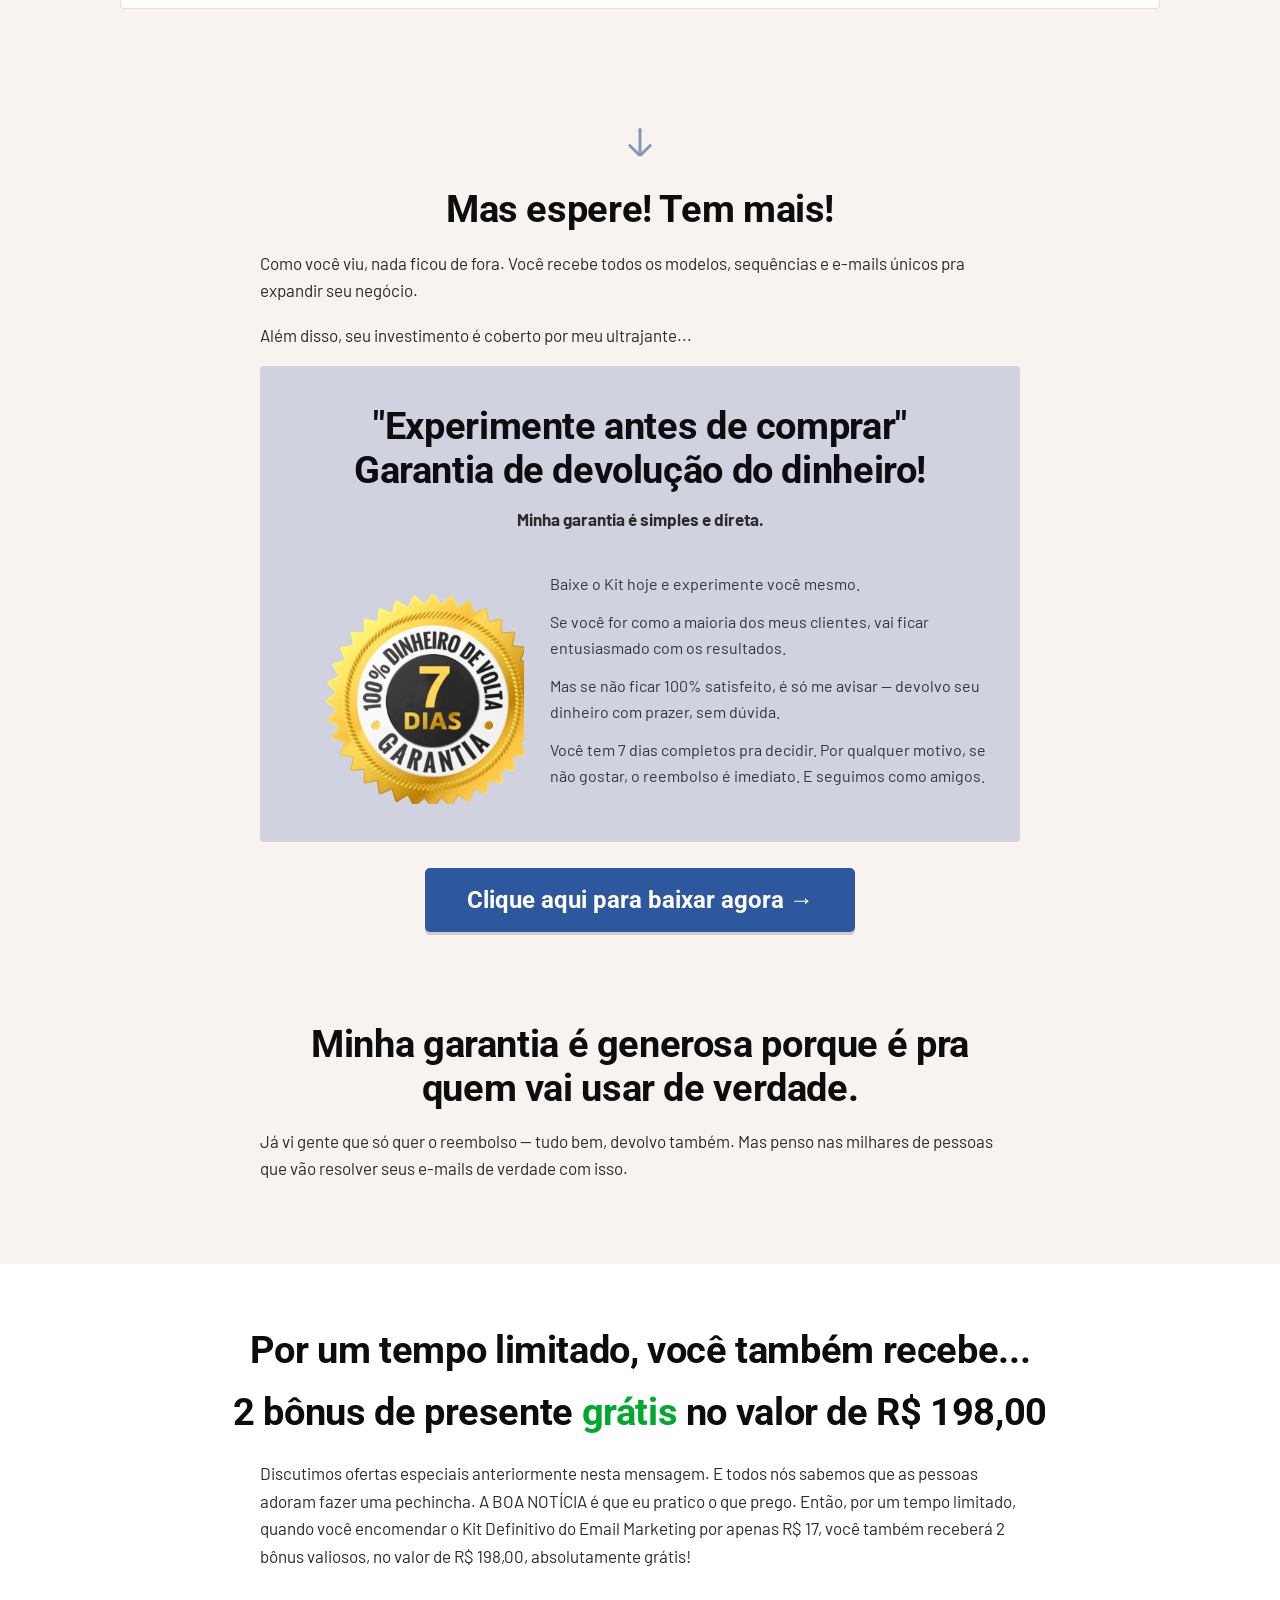
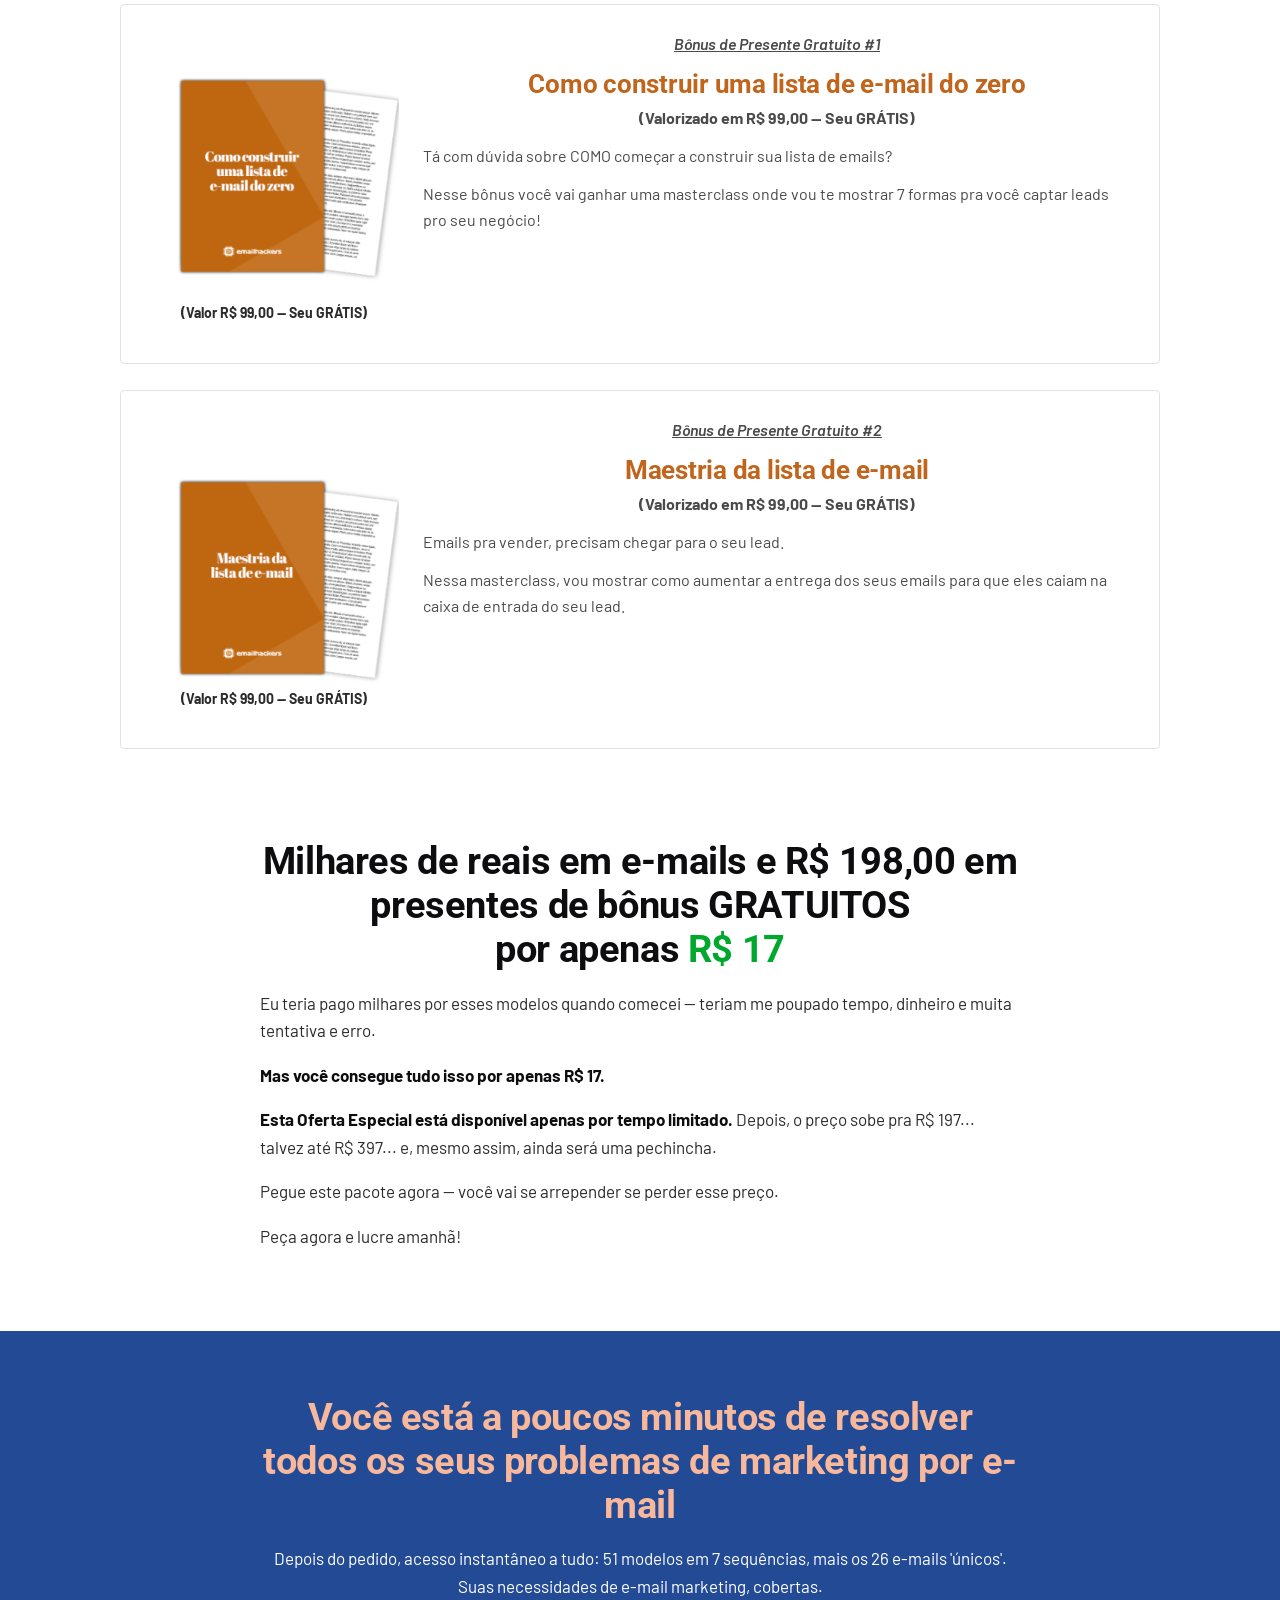
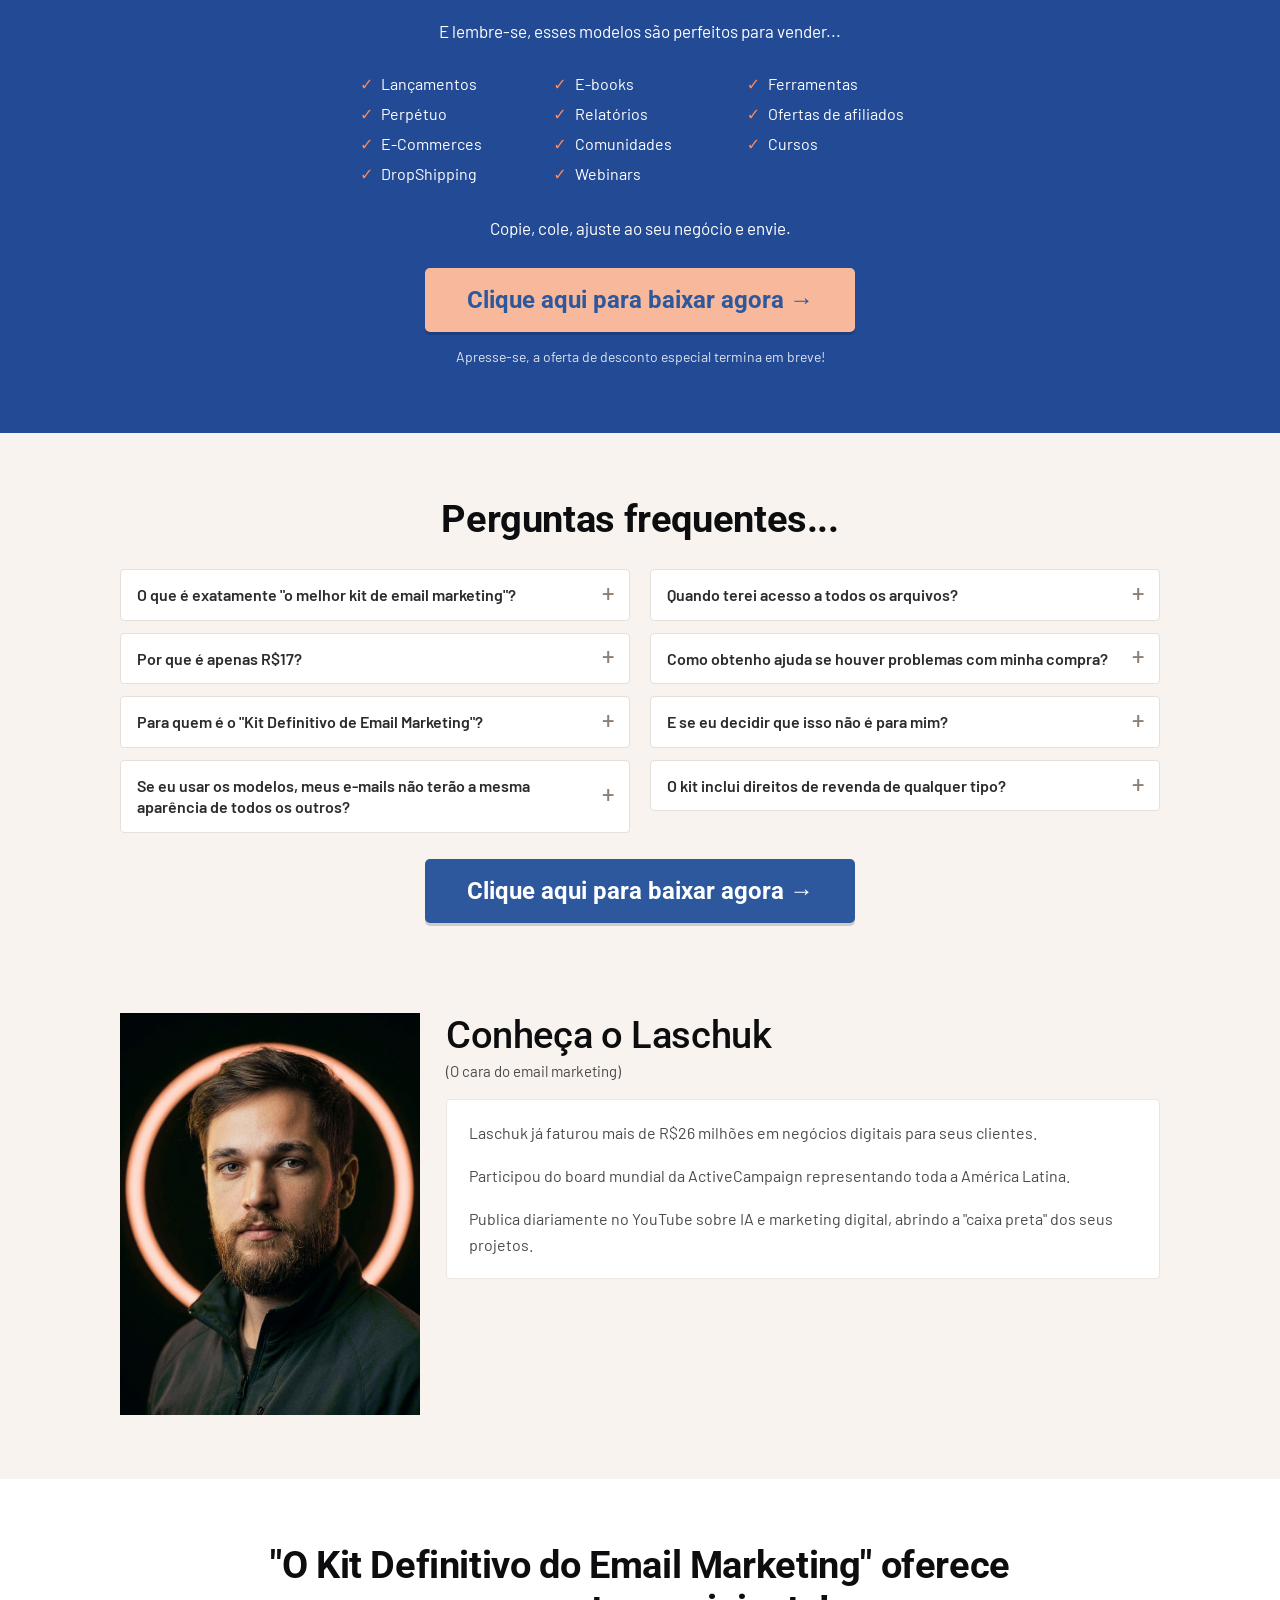
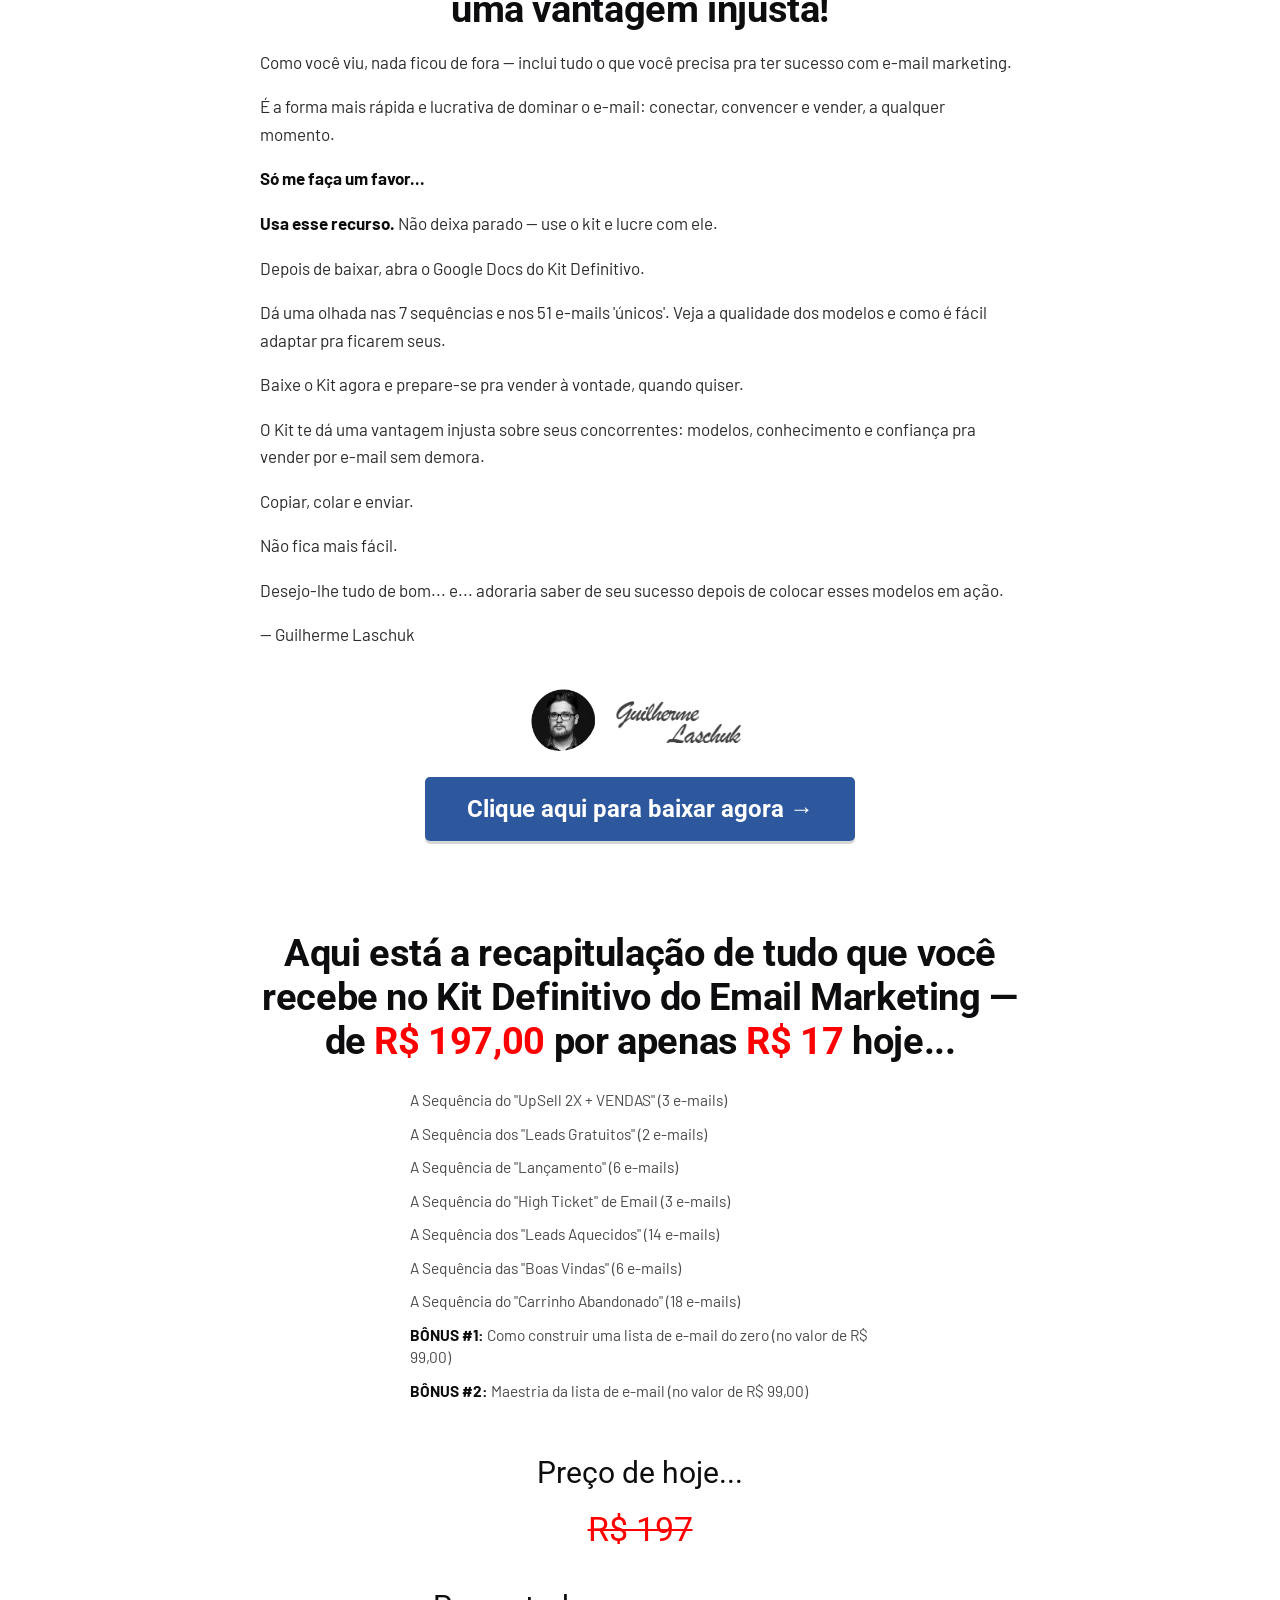
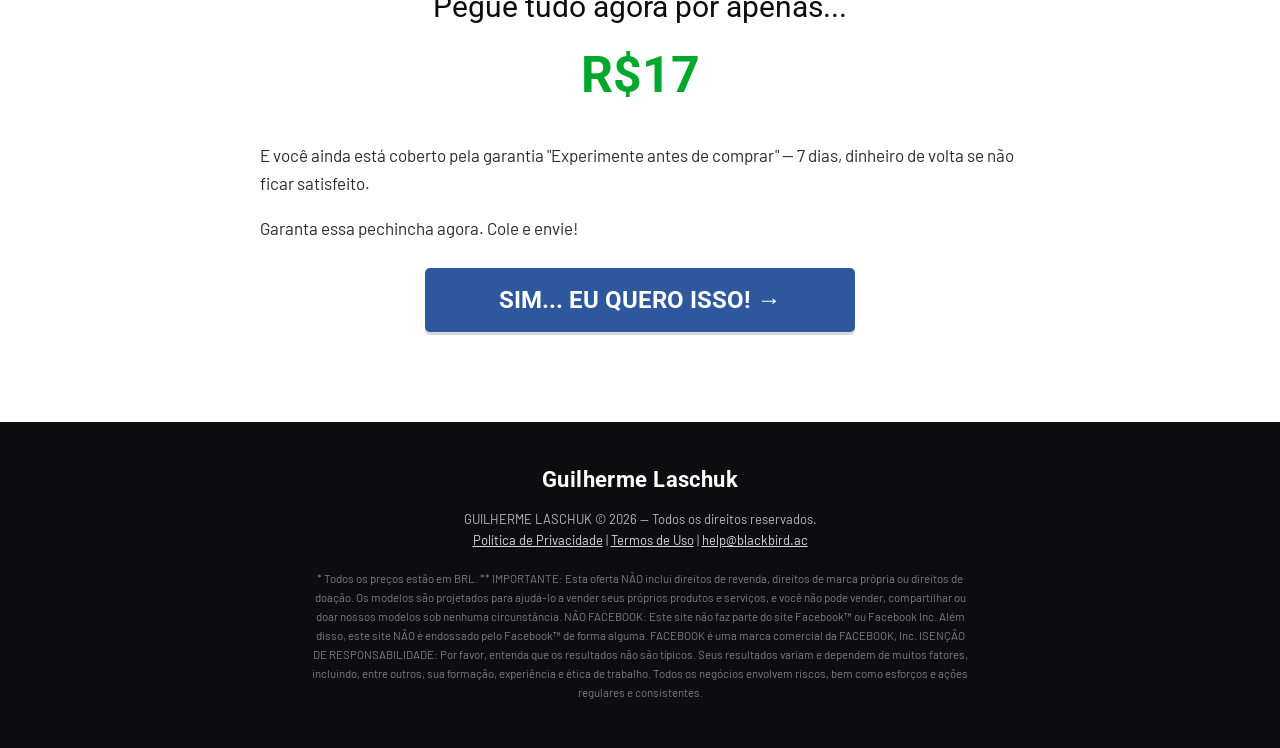
==== commit 9b9c842f: "secao de bonus na pagina de vendas + mascara de telefone" ====
--- a/index.html
+++ b/index.html
@@ -693,10 +693,52 @@
   </div>
 </section>
 
+<!-- ══════════════ BÔNUS ══════════════ -->
+<section class="sec sec--branco">
+  <div class="wrap--larga">
+    <h2>Por um tempo limitado, você também recebe...</h2>
+    <h2 style="margin-bottom:26px">2 bônus de presente <span class="verde">grátis</span> no valor de R$ 198,00</h2>
+
+    <p style="max-width:var(--wrap);margin:0 auto 34px">Discutimos ofertas especiais anteriormente
+    nesta mensagem. E todos nós sabemos que as pessoas adoram fazer uma pechincha. A BOA NOTÍCIA é
+    que eu pratico o que prego. Então, por um tempo limitado, quando você encomendar o Kit Definitivo
+    do Email Marketing por apenas R$ 17, você também receberá 2 bônus valiosos, no valor de
+    R$ 198,00, absolutamente grátis!</p>
+
+    <article class="card-seq card-seq--bonus">
+      <div class="card-seq__img">
+        <img src="assets/bonus-1-lista-do-zero.png" width="329" height="357" alt="Capa do bônus: Como construir uma lista de e-mail do zero" loading="lazy">
+        <p class="card-seq__valor">(Valor R$ 99,00 — Seu GRÁTIS)</p>
+      </div>
+      <div class="card-seq__corpo">
+        <p class="card-seq__eyebrow">Bônus de Presente Gratuito #1</p>
+        <h3>Como construir uma lista de e-mail do zero</h3>
+        <p class="card-seq__qtd">(Valorizado em R$ 99,00 — Seu GRÁTIS)</p>
+        <p>Tá com dúvida sobre COMO começar a construir sua lista de emails?</p>
+        <p>Nesse bônus você vai ganhar uma masterclass onde vou te mostrar 7 formas pra você captar leads pro seu negócio!</p>
+      </div>
+    </article>
+
+    <article class="card-seq card-seq--bonus">
+      <div class="card-seq__img">
+        <img src="assets/bonus-2-maestria.png" width="329" height="356" alt="Capa do bônus: Maestria da lista de e-mail" loading="lazy">
+        <p class="card-seq__valor">(Valor R$ 99,00 — Seu GRÁTIS)</p>
+      </div>
+      <div class="card-seq__corpo">
+        <p class="card-seq__eyebrow">Bônus de Presente Gratuito #2</p>
+        <h3>Maestria da lista de e-mail</h3>
+        <p class="card-seq__qtd">(Valorizado em R$ 99,00 — Seu GRÁTIS)</p>
+        <p>Emails pra vender, precisam chegar para o seu lead.</p>
+        <p>Nessa masterclass, vou mostrar como aumentar a entrega dos seus emails para que eles caiam na caixa de entrada do seu lead.</p>
+      </div>
+    </article>
+  </div>
+</section>
+
 <!-- ══════════════ MILHARES DE REAIS ══════════════ -->
 <section class="sec sec--branco" style="padding-top:0">
   <div class="wrap">
-    <h2>Milhares de reais em e-mails por apenas <span class="verde">R$ 17</span></h2>
+    <h2>Milhares de reais em e-mails e R$ 198,00 em presentes de bônus GRATUITOS<br>por apenas <span class="verde">R$ 17</span></h2>
 
     <p>Eu teria pago milhares por esses modelos quando comecei — teriam me poupado tempo,
     dinheiro e muita tentativa e erro.</p>
@@ -884,6 +926,8 @@
         <li>A Sequência dos "Leads Aquecidos" (14 e-mails)</li>
         <li>A Sequência das "Boas Vindas" (6 e-mails)</li>
         <li>A Sequência do "Carrinho Abandonado" (18 e-mails)</li>
+        <li><strong>BÔNUS #1:</strong> Como construir uma lista de e-mail do zero (no valor de R$ 99,00)</li>
+        <li><strong>BÔNUS #2:</strong> Maestria da lista de e-mail (no valor de R$ 99,00)</li>
       </ul>
     </div>
 
